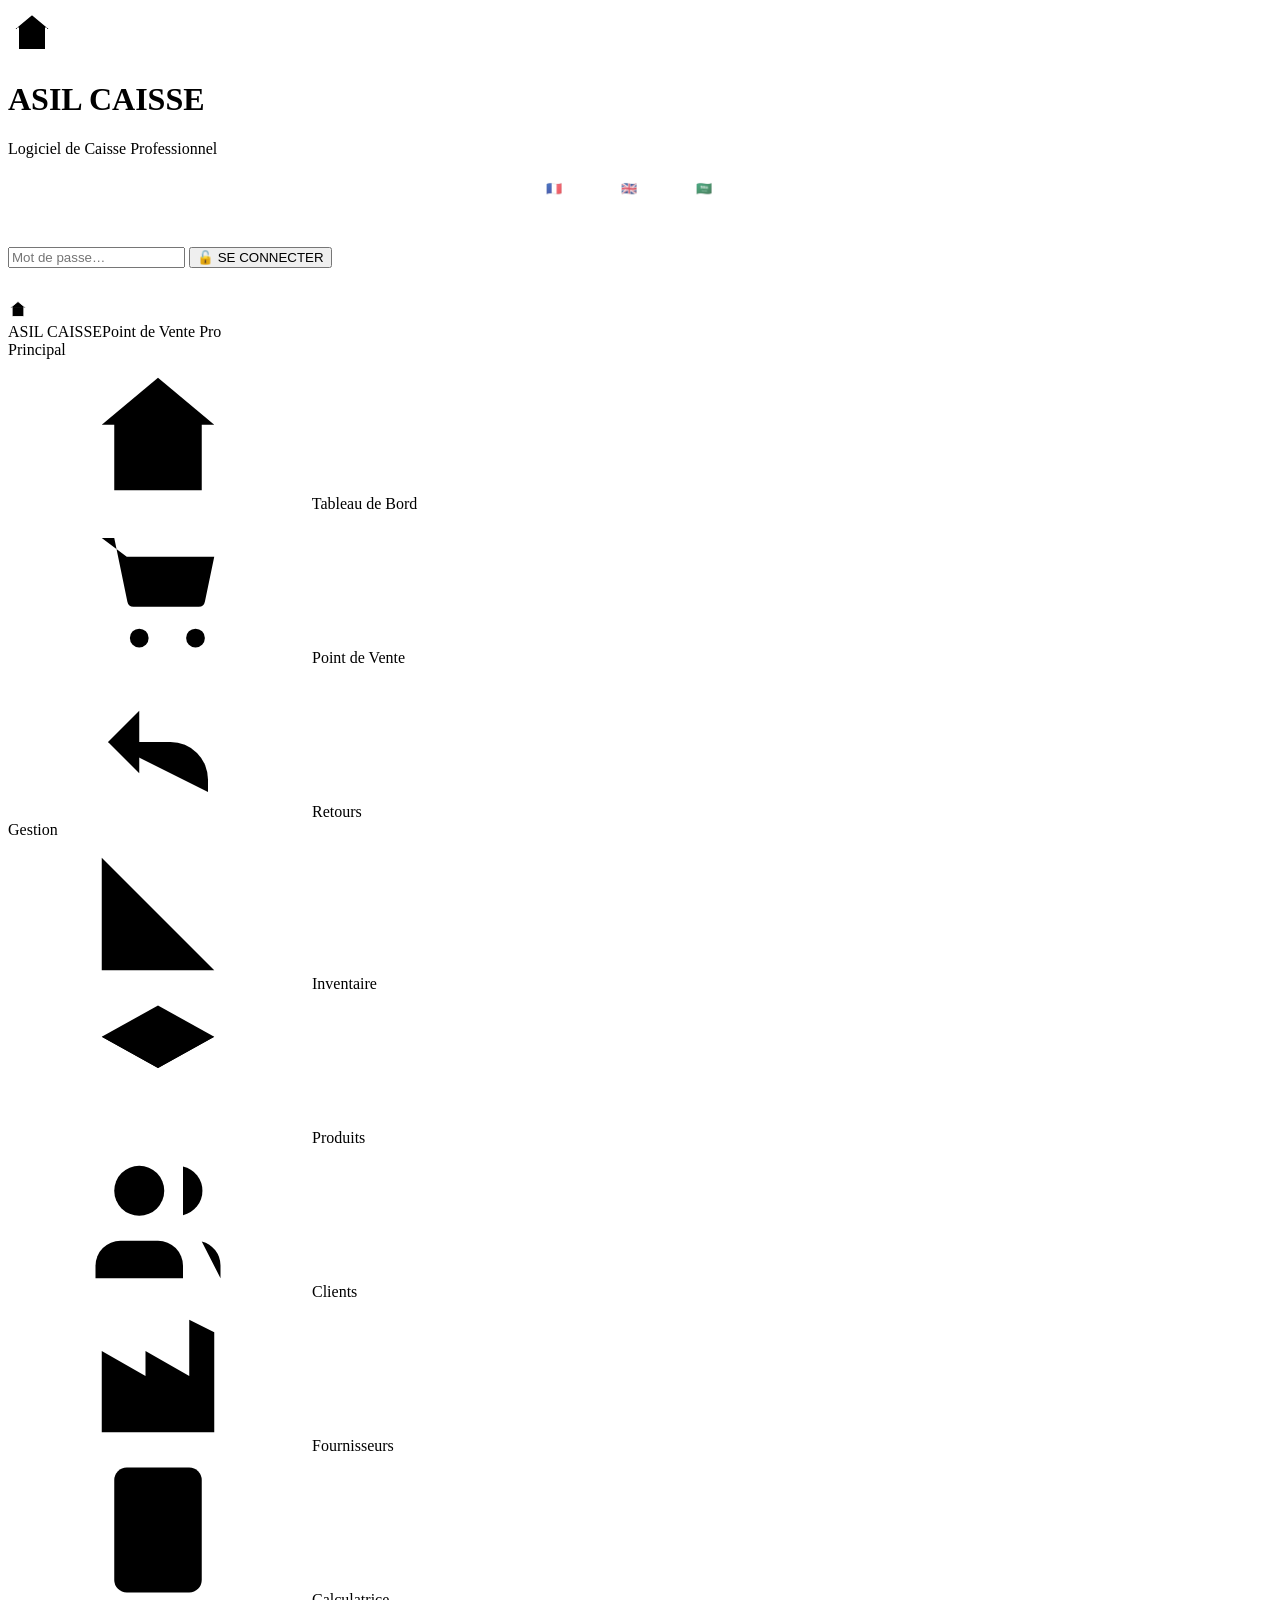
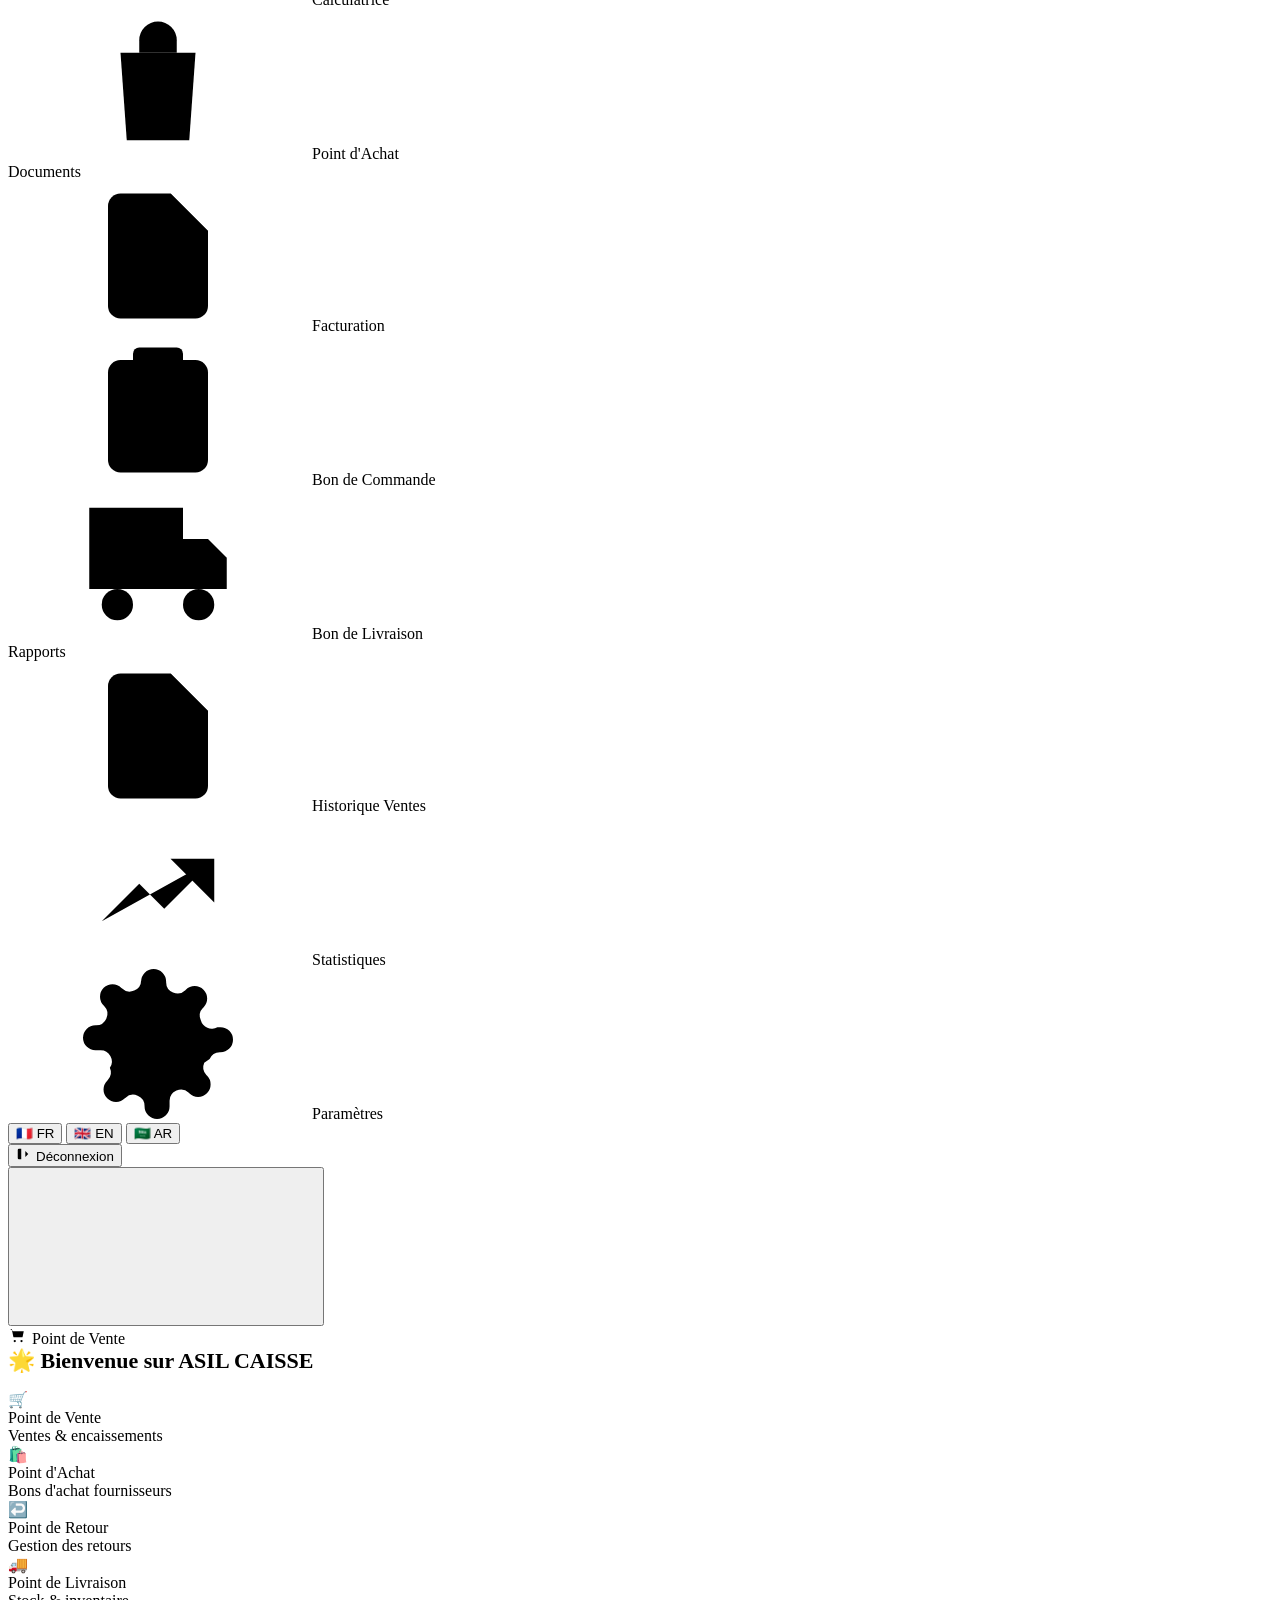
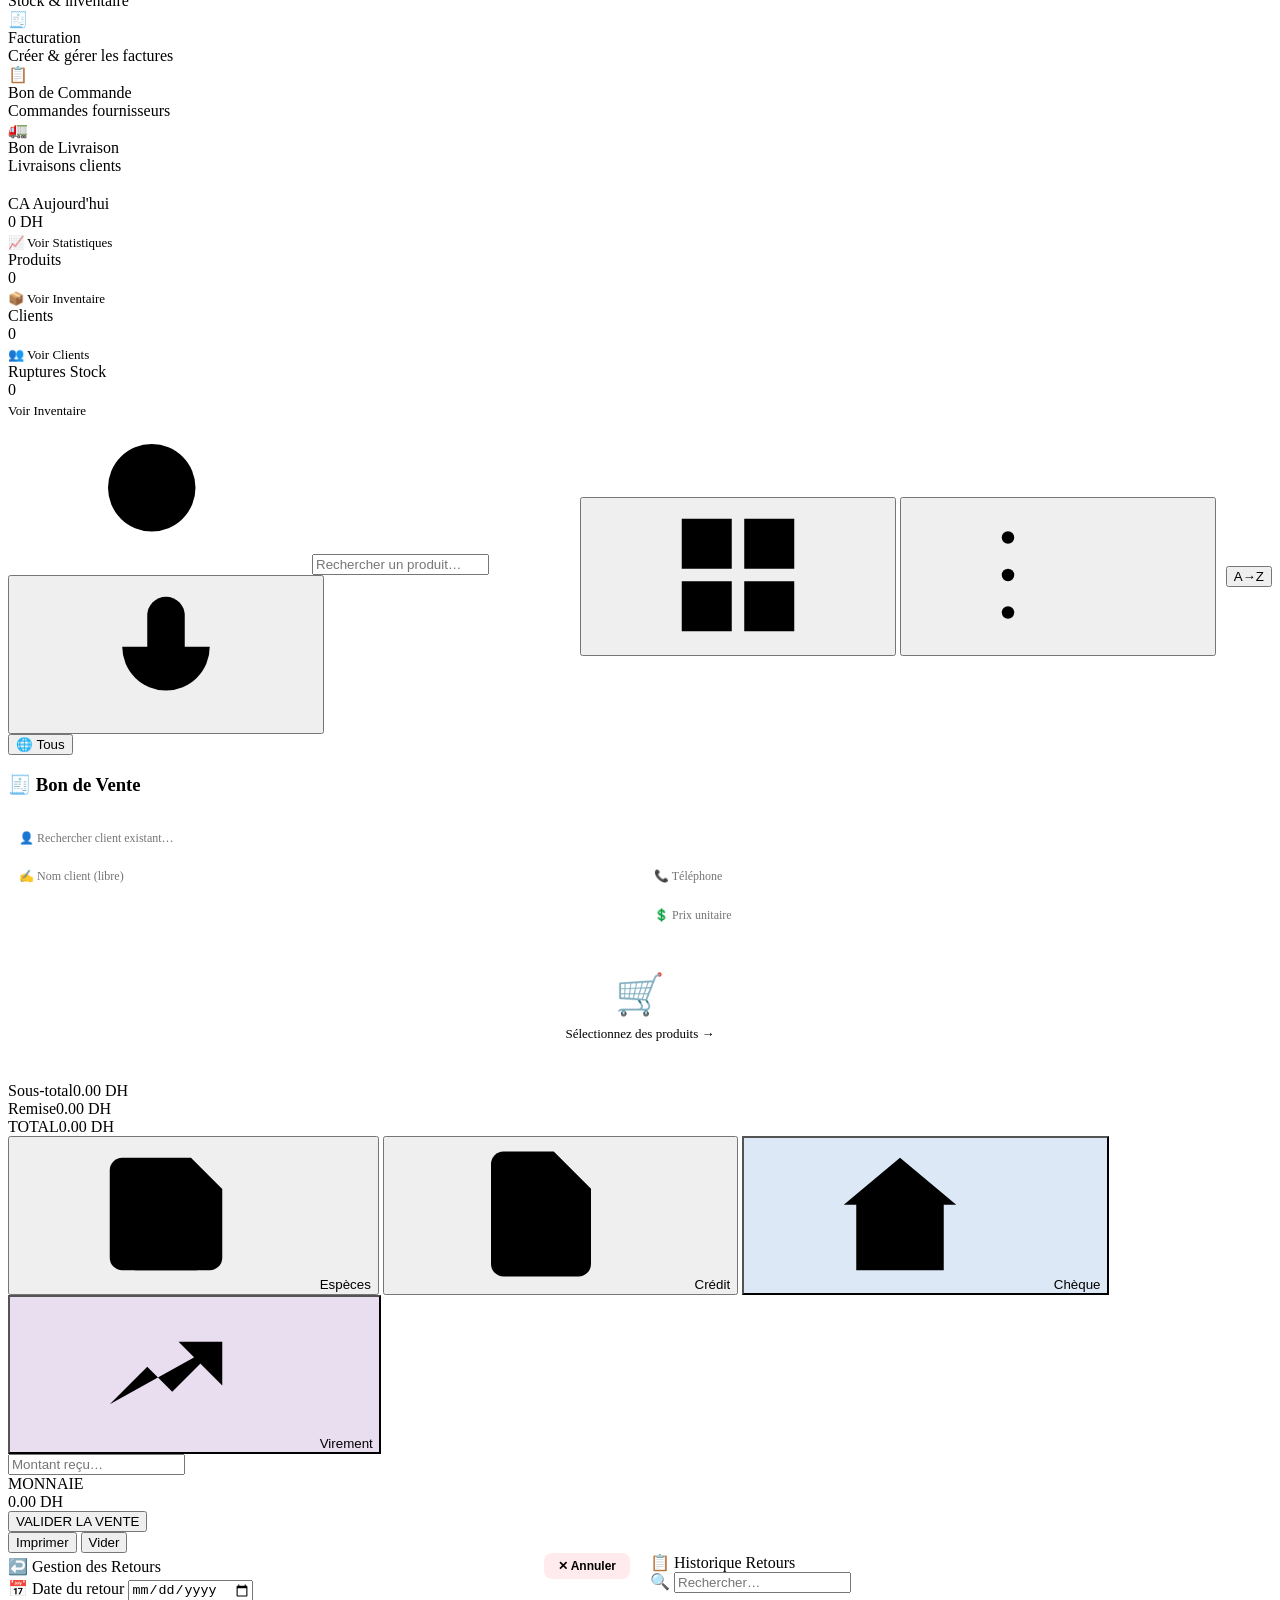
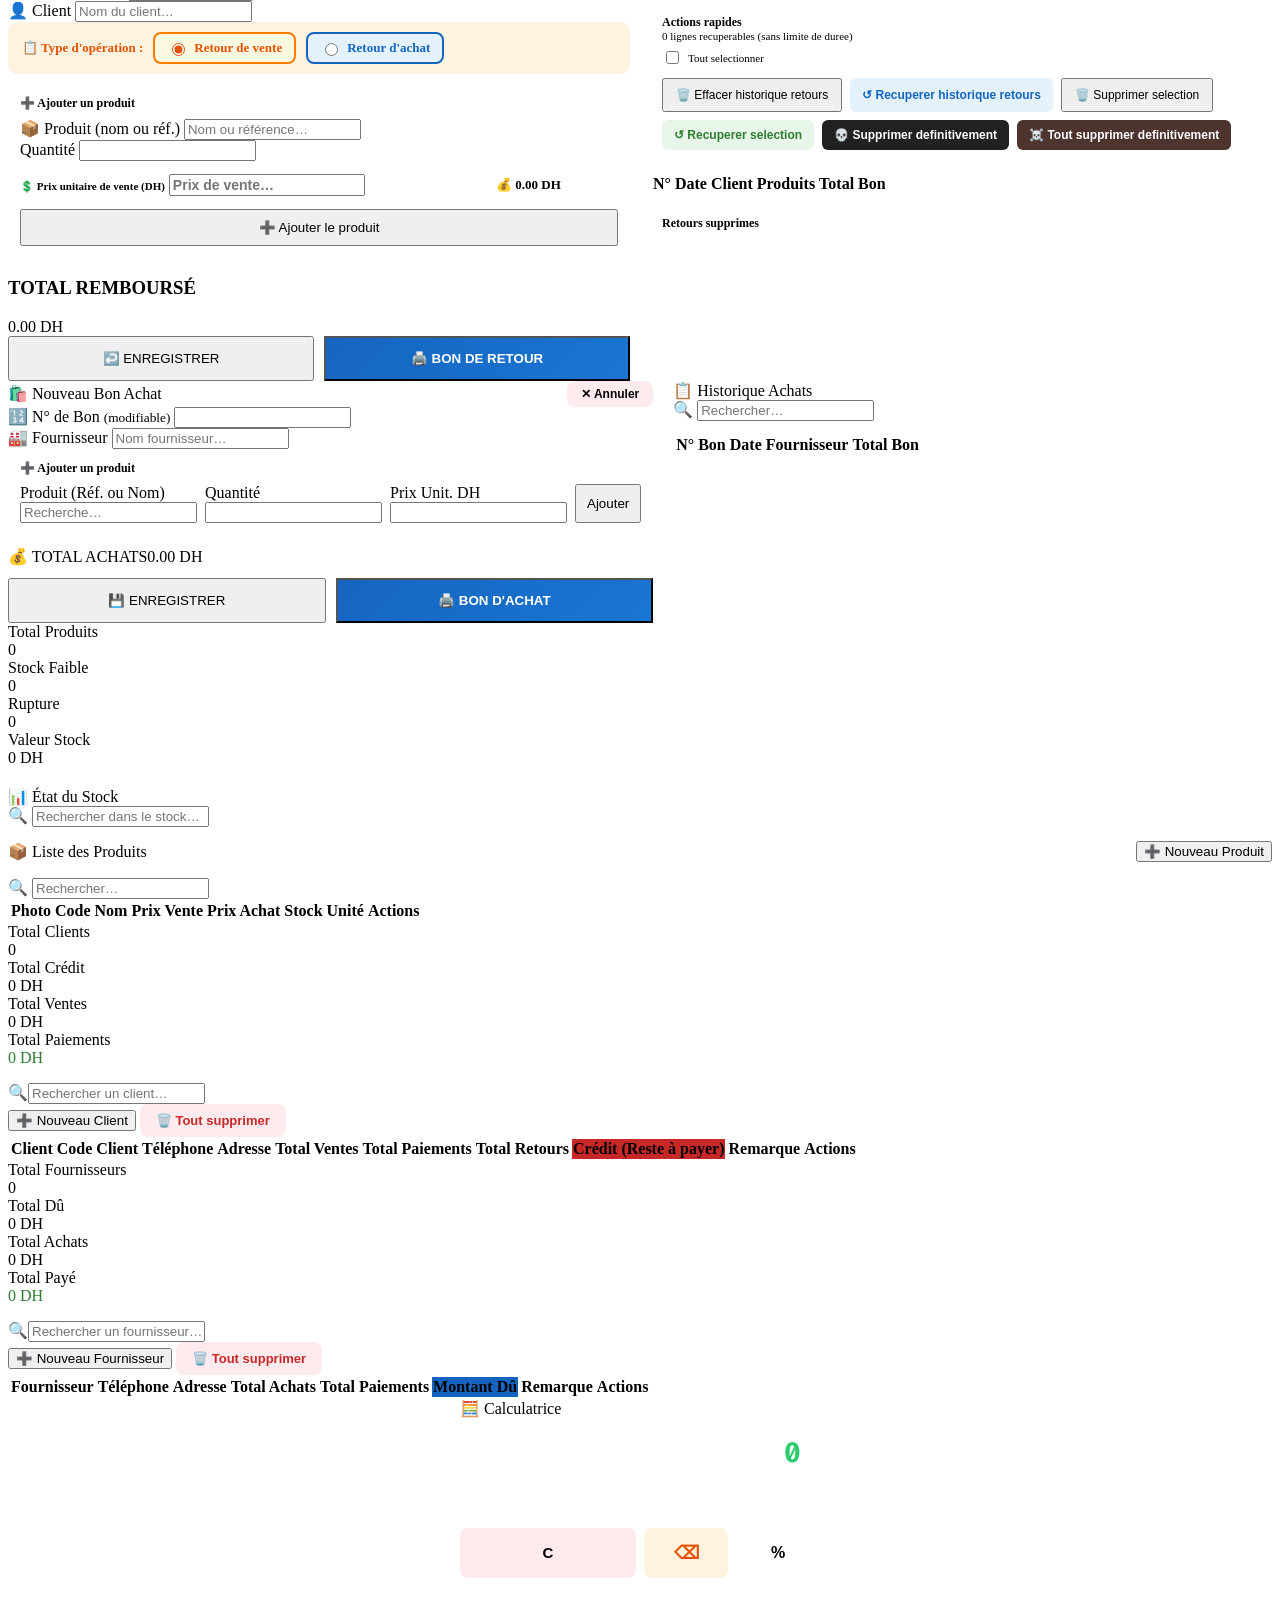
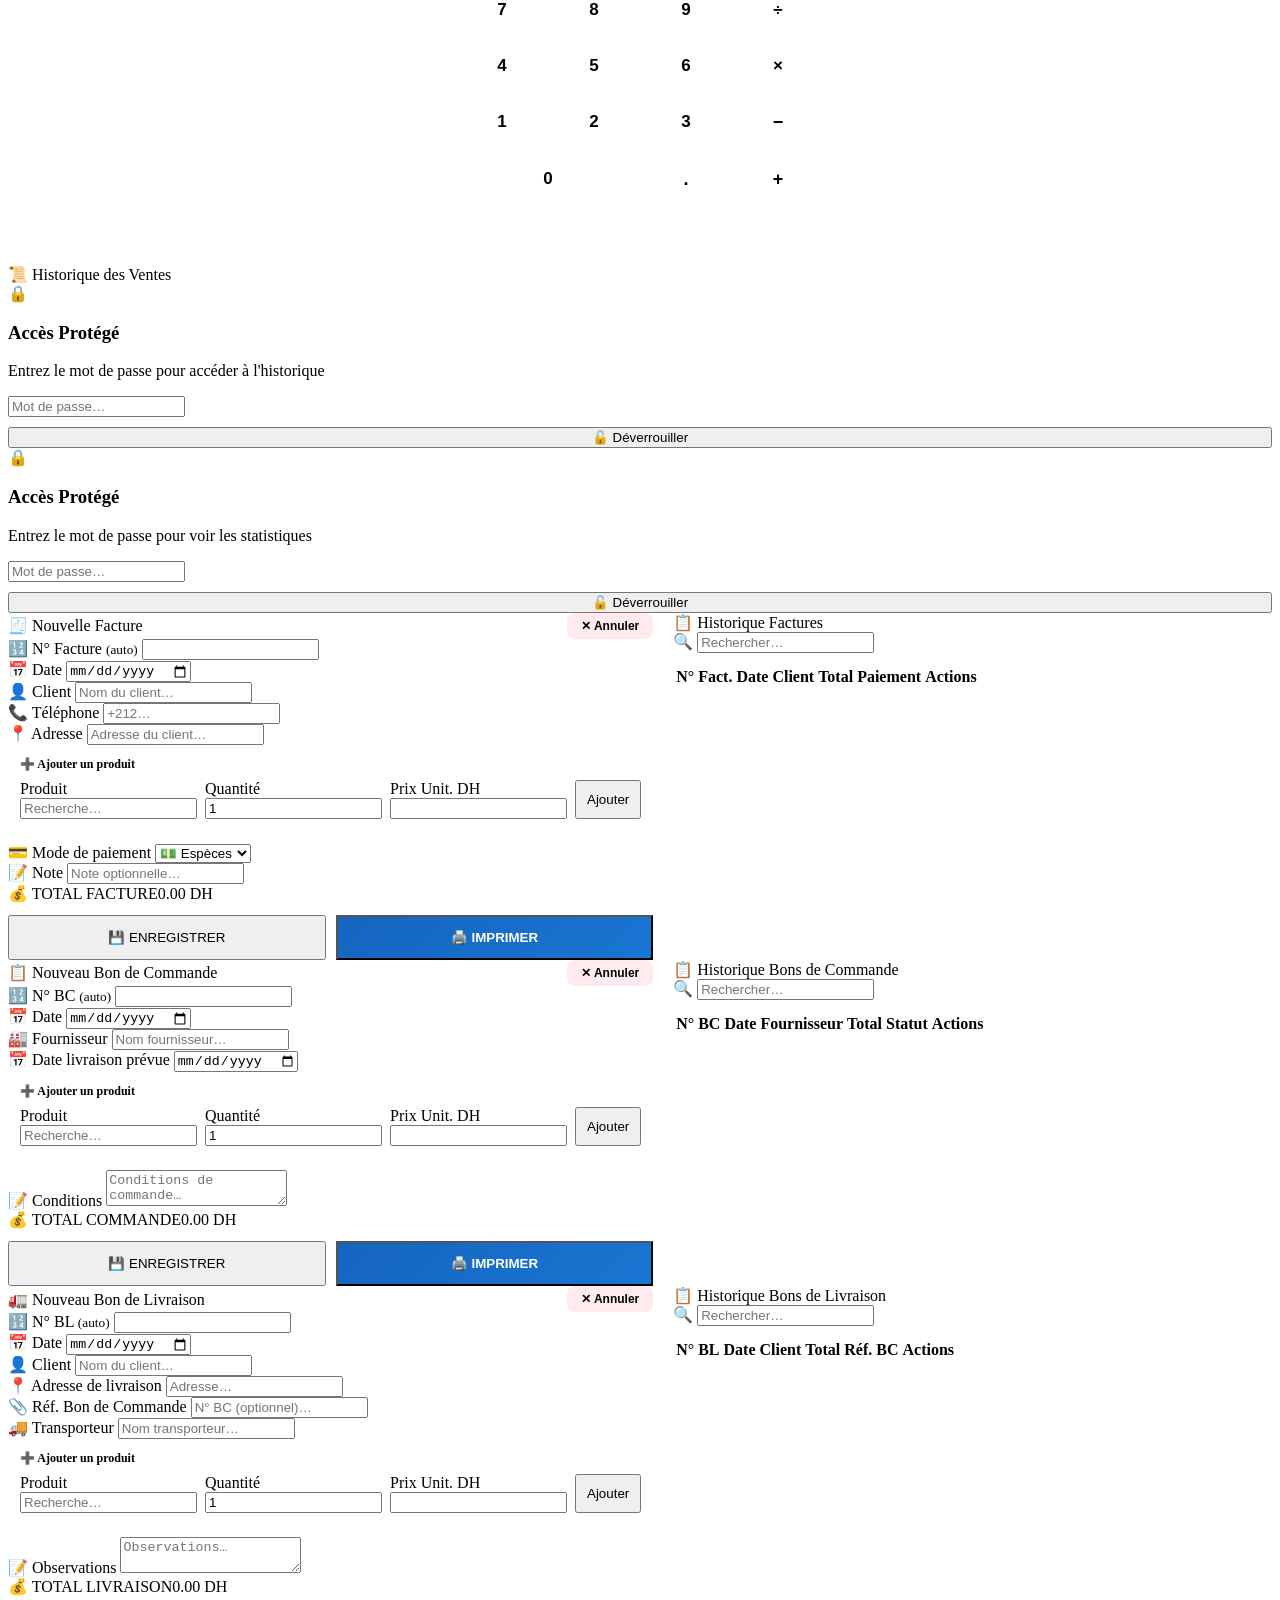
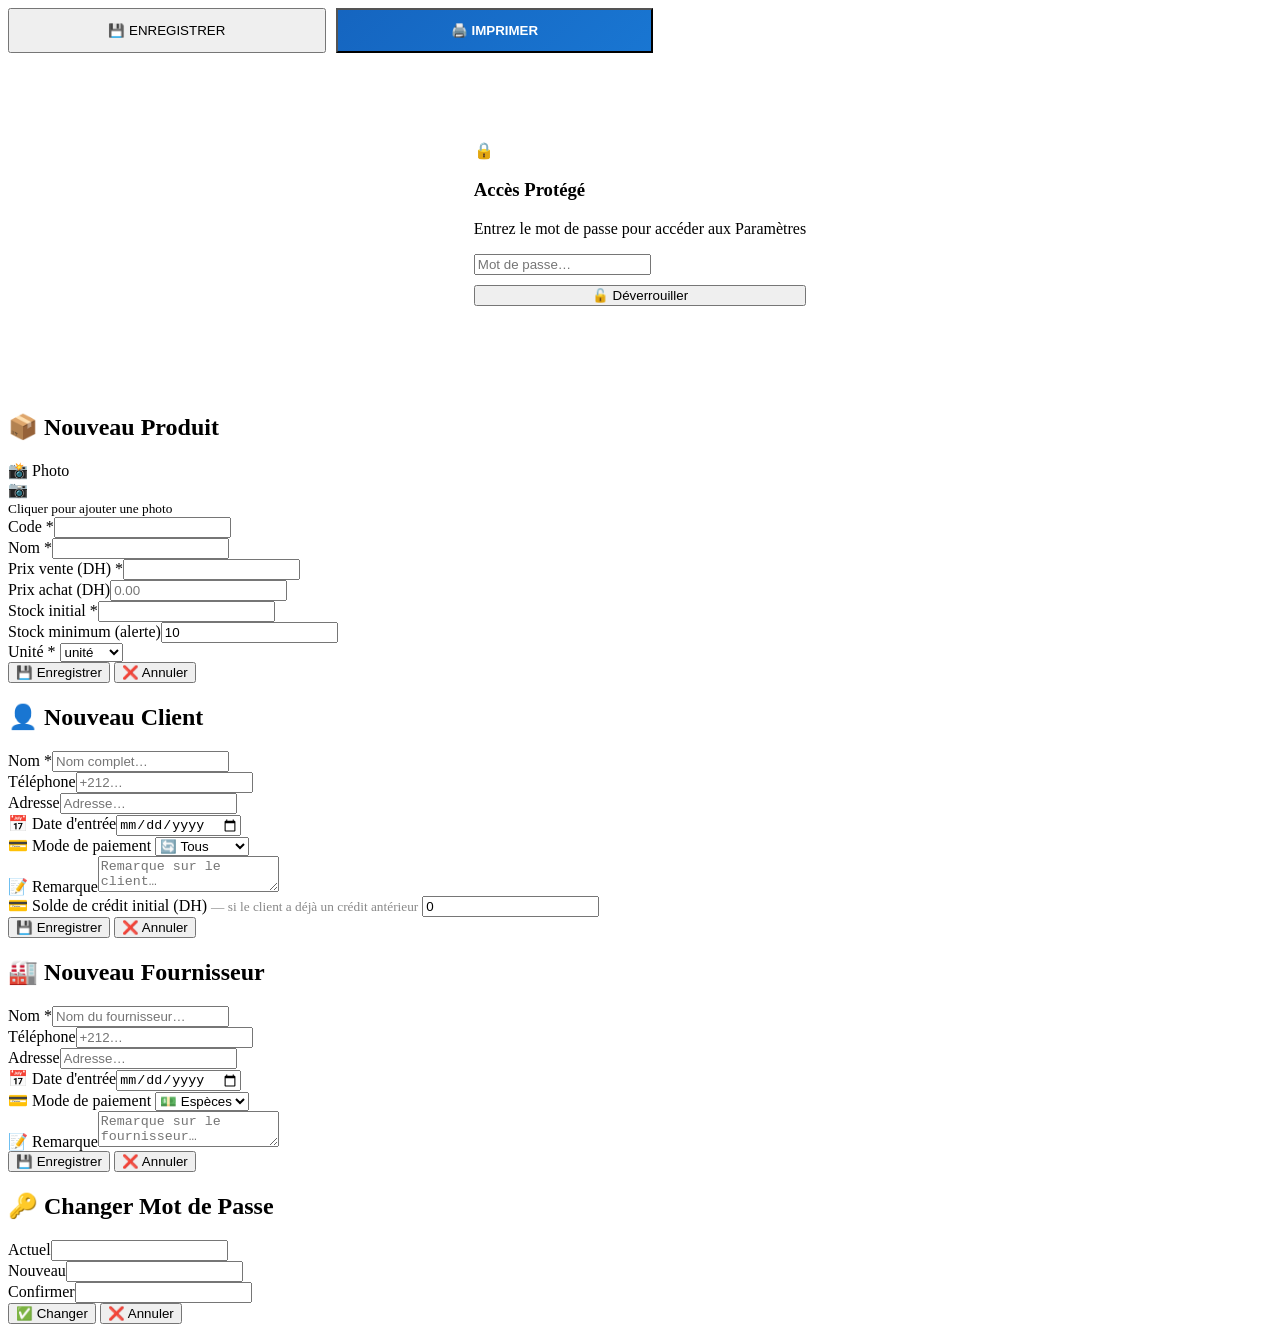
==== index.html @ 932843bb "Add files via upload" ====
﻿<!DOCTYPE html>
<html lang="fr">

<head>
    <meta charset="UTF-8">
    <meta name="viewport" content="width=device-width, initial-scale=1.0">
    <title>ASIL CAISSE — Logiciel de Caisse Professionnel</title>
    <link href="https://fonts.googleapis.com/css2?family=Nunito:wght@400;600;700;800;900&family=Fira+Code:wght@500&display=swap" rel="stylesheet">
    <link rel="stylesheet" href="assets/css/app.css?v=20260401e">
</head>

<body>

    <svg aria-hidden="true" style="position:absolute;width:0;height:0;overflow:hidden">
  <symbol id="i-home" viewBox="0 0 24 24"><path d="M3 10.5 12 3l9 7.5"></path><path d="M5 9.8V21h14V9.8"></path></symbol>
  <symbol id="i-cart" viewBox="0 0 24 24"><circle cx="9" cy="20" r="1.5"></circle><circle cx="18" cy="20" r="1.5"></circle><path d="M3 4h2l2.1 10.2a1 1 0 0 0 1 .8h10.4a1 1 0 0 0 1-.8L21 7H7"></path></symbol>
  <symbol id="i-return" viewBox="0 0 24 24"><path d="M9 17 4 12l5-5"></path><path d="M20 20v-2a6 6 0 0 0-6-6H4"></path></symbol>
  <symbol id="i-chart" viewBox="0 0 24 24"><path d="M3 3v18h18"></path><path d="M7 14v4"></path><path d="M12 10v8"></path><path d="M17 6v12"></path></symbol>
  <symbol id="i-box" viewBox="0 0 24 24"><path d="m12 2 9 5-9 5-9-5 9-5Z"></path><path d="m3 7 9 5 9-5"></path><path d="M12 12v10"></path></symbol>
  <symbol id="i-users" viewBox="0 0 24 24"><path d="M16 21v-2a4 4 0 0 0-4-4H6a4 4 0 0 0-4 4v2"></path><circle cx="9" cy="7" r="4"></circle><path d="M22 21v-2a4 4 0 0 0-3-3.9"></path><path d="M16 3.1a4 4 0 0 1 0 7.8"></path></symbol>
  <symbol id="i-factory" viewBox="0 0 24 24"><path d="M3 21V8l7 4V8l7 4V3l4 2v16H3z"></path></symbol>
  <symbol id="i-calc" viewBox="0 0 24 24"><rect x="5" y="2" width="14" height="20" rx="2"></rect><path d="M8 6h8"></path><path d="M8 11h3"></path><path d="M13 11h3"></path><path d="M8 15h3"></path><path d="M13 15h3"></path><path d="M8 19h8"></path></symbol>
  <symbol id="i-bag" viewBox="0 0 24 24"><path d="M6 7h12l-1 14H7L6 7z"></path><path d="M9 7V5a3 3 0 1 1 6 0v2"></path></symbol>
  <symbol id="i-file" viewBox="0 0 24 24"><path d="M14 2H6a2 2 0 0 0-2 2v16a2 2 0 0 0 2 2h12a2 2 0 0 0 2-2V8z"></path><path d="M14 2v6h6"></path></symbol>
  <symbol id="i-trend" viewBox="0 0 24 24"><path d="M3 17l6-6 4 4 8-8"></path><path d="M14 7h7v7"></path></symbol>
  <symbol id="i-settings" viewBox="0 0 24 24"><circle cx="12" cy="12" r="3"></circle><path d="M19.4 15a1.8 1.8 0 0 0 .36 1.98l.07.07a2 2 0 1 1-2.83 2.83l-.07-.07a1.8 1.8 0 0 0-1.98-.36 1.8 1.8 0 0 0-1.1 1.64V22a2 2 0 1 1-4 0v-.1a1.8 1.8 0 0 0-1.1-1.64 1.8 1.8 0 0 0-1.98.36l-.07.07a2 2 0 1 1-2.83-2.83l.07-.07a1.8 1.8 0 0 0 .36-1.98A1.8 1.8 0 0 0 2.7 13H2a2 2 0 1 1 0-4h.1a1.8 1.8 0 0 0 1.64-1.1 1.8 1.8 0 0 0-.36-1.98l-.07-.07a2 2 0 1 1 2.83-2.83l.07.07a1.8 1.8 0 0 0 1.98.36H8.2A1.8 1.8 0 0 0 9.3 1.8V2a2 2 0 1 1 4 0v.1a1.8 1.8 0 0 0 1.1 1.64 1.8 1.8 0 0 0 1.98-.36l.07-.07a2 2 0 1 1 2.83 2.83l-.07.07a1.8 1.8 0 0 0-.36 1.98V8.2A1.8 1.8 0 0 0 21.5 9.3H22a2 2 0 1 1 0 4h-.1a1.8 1.8 0 0 0-1.64 1.1z"></path></symbol>
  <symbol id="i-menu" viewBox="0 0 24 24"><path d="M3 6h18"></path><path d="M3 12h18"></path><path d="M3 18h18"></path></symbol>
  <symbol id="i-alert" viewBox="0 0 24 24"><path d="M10.3 3.9 1.8 18.2A2 2 0 0 0 3.5 21h17a2 2 0 0 0 1.7-2.8L13.7 3.9a2 2 0 0 0-3.4 0z"></path><path d="M12 9v5"></path><circle cx="12" cy="17" r="1"></circle></symbol>
  <symbol id="i-grid" viewBox="0 0 24 24"><rect x="3" y="3" width="8" height="8"></rect><rect x="13" y="3" width="8" height="8"></rect><rect x="3" y="13" width="8" height="8"></rect><rect x="13" y="13" width="8" height="8"></rect></symbol>
  <symbol id="i-list" viewBox="0 0 24 24"><path d="M8 6h13"></path><path d="M8 12h13"></path><path d="M8 18h13"></path><circle cx="4" cy="6" r="1"></circle><circle cx="4" cy="12" r="1"></circle><circle cx="4" cy="18" r="1"></circle></symbol>
  <symbol id="i-search" viewBox="0 0 24 24"><circle cx="11" cy="11" r="7"></circle><path d="m21 21-4.3-4.3"></path></symbol>
  <symbol id="i-mic" viewBox="0 0 24 24"><rect x="9" y="3" width="6" height="12" rx="3"></rect><path d="M5 11a7 7 0 0 0 14 0"></path><path d="M12 18v3"></path><path d="M8 21h8"></path></symbol>
  <symbol id="i-logout" viewBox="0 0 24 24"><path d="M9 21H5a2 2 0 0 1-2-2V5a2 2 0 0 1 2-2h4"></path><path d="M16 17l5-5-5-5"></path><path d="M21 12H9"></path></symbol>
  <symbol id="i-invoice" viewBox="0 0 24 24"><path d="M14 2H6a2 2 0 0 0-2 2v16a2 2 0 0 0 2 2h12a2 2 0 0 0 2-2V8z"></path><path d="M14 2v6h6"></path><path d="M8 13h8"></path><path d="M8 17h8"></path><path d="M8 9h2"></path></symbol>
  <symbol id="i-clipboard" viewBox="0 0 24 24"><path d="M16 4h2a2 2 0 0 1 2 2v14a2 2 0 0 1-2 2H6a2 2 0 0 1-2-2V6a2 2 0 0 1 2-2h2"></path><rect x="8" y="2" width="8" height="4" rx="1" ry="1"></rect><path d="M9 14l2 2 4-4"></path></symbol>
  <symbol id="i-truck" viewBox="0 0 24 24"><path d="M1 3h15v13H1z"></path><path d="M16 8h4l3 3v5h-7V8z"></path><circle cx="5.5" cy="18.5" r="2.5"></circle><circle cx="18.5" cy="18.5" r="2.5"></circle></symbol>
  <symbol id="i-backup" viewBox="0 0 24 24"><path d="M12 3v8"></path><path d="m8 7 4 4 4-4"></path><path d="M4 15v4a2 2 0 0 0 2 2h12a2 2 0 0 0 2-2v-4"></path></symbol>
  <symbol id="i-upload" viewBox="0 0 24 24"><path d="M12 21v-8"></path><path d="m8 17 4-4 4 4"></path><path d="M4 9V5a2 2 0 0 1 2-2h12a2 2 0 0 1 2 2v4"></path></symbol>
  <symbol id="i-save" viewBox="0 0 24 24"><path d="M19 21H5a2 2 0 0 1-2-2V5a2 2 0 0 1 2-2h11l5 5v11a2 2 0 0 1-2 2z"></path><path d="M17 21v-8H7v8"></path><path d="M7 3v5h8"></path></symbol>
</svg>

    <!-- ══════ LOGIN ══════════════════════════════════════════ -->
    <div id="login-screen">
        <div class="login-card">
            <div class="login-logo-placeholder"><svg class="icon-svg" style="width:48px;height:48px;stroke:#fff;"><use href="#i-home"></use></svg></div>
            <h1 data-i18n="appName">ASIL CAISSE</h1>
            <p data-i18n="appSub">Logiciel de Caisse Professionnel</p>
            <div style="display:flex;gap:8px;justify-content:center;margin-bottom:20px;">
                <button onclick="setLang('fr')" id="login-lang-fr" style="padding:6px 14px;border-radius:20px;border:1px solid rgba(255,255,255,0.2);background:rgba(255,255,255,0.08);color:rgba(255,255,255,0.7);cursor:pointer;font-size:13px;font-weight:700;font-family:inherit;transition:all .2s;">🇫🇷 FR</button>
                <button onclick="setLang('en')" id="login-lang-en" style="padding:6px 14px;border-radius:20px;border:1px solid rgba(255,255,255,0.2);background:rgba(255,255,255,0.08);color:rgba(255,255,255,0.7);cursor:pointer;font-size:13px;font-weight:700;font-family:inherit;transition:all .2s;">🇬🇧 EN</button>
                <button onclick="setLang('ar')" id="login-lang-ar" style="padding:6px 14px;border-radius:20px;border:1px solid rgba(255,255,255,0.2);background:rgba(255,255,255,0.08);color:rgba(255,255,255,0.7);cursor:pointer;font-size:13px;font-weight:700;font-family:inherit;transition:all .2s;">🇸🇦 AR</button>
            </div>
            <div id="login-error" class="login-error"></div>
            <div id="login-default-pw-line" style="color:rgba(255,255,255,0.35);font-size:12px;margin-bottom:8px;">Mot de passe par défaut : <strong style="color:rgba(255,255,255,0.6);">1234</strong></div>
            <input type="password" class="login-input" id="pw-input" data-i18n-ph="pwPlaceholder" placeholder="Mot de passe…" onkeypress="if(event.key==='Enter')doLogin()">
            <button class="login-btn" onclick="doLogin()" data-i18n="loginBtn">🔓 SE CONNECTER</button>
            <div style="margin-top:16px;color:rgba(255,255,255,0.25);font-size:12px;">v3.0 Pro • ASIL CAISSE</div>
        </div>
    </div>

    <!-- ══════ APP ════════════════════════════════════════════ -->
    <div id="app">

        <!-- SIDEBAR -->
        <aside class="sidebar">
            <div class="sidebar-logo">
                <div class="sidebar-logo-placeholder"><svg class="icon-svg" style="width:20px;height:20px;stroke:#fff;"><use href="#i-home"></use></svg></div>
                <div class="sidebar-brand">ASIL CAISSE<span>Point de Vente Pro</span></div>
            </div>
            <nav class="sidebar-nav">
                <div class="nav-section-title" data-i18n="navMain">Principal</div>
                <div class="nav-item" onclick="showTab('dashboard',this)" data-tab="dashboard"><span class="nav-icon"><svg class="icon-svg"><use href="#i-home"></use></svg></span> <span>Tableau de Bord</span></div>
                <div class="nav-item active" onclick="showTab('pos',this)" data-tab="pos">
                    <span class="nav-icon"><svg class="icon-svg"><use href="#i-cart"></use></svg></span> <span data-i18n="navPos">Point de Vente</span>
                </div>
                <div class="nav-item" onclick="showTab('retours',this)" data-tab="retours">
                    <span class="nav-icon"><svg class="icon-svg"><use href="#i-return"></use></svg></span> <span data-i18n="navReturns">Retours</span>
                </div>
                <div class="nav-section-title" data-i18n="navManage">Gestion</div>
                <div class="nav-item" onclick="showTab('inventaire',this)" data-tab="inventaire">
                    <span class="nav-icon"><svg class="icon-svg"><use href="#i-chart"></use></svg></span> <span data-i18n="navInventory">Inventaire</span>
                </div>
                <div class="nav-item" onclick="showTab('produits',this)" data-tab="produits">
                    <span class="nav-icon"><svg class="icon-svg"><use href="#i-box"></use></svg></span> <span data-i18n="navProducts">Produits</span>
                </div>
                <div class="nav-item" onclick="showTab('clients',this)" data-tab="clients">
                    <span class="nav-icon"><svg class="icon-svg"><use href="#i-users"></use></svg></span> <span data-i18n="navClients">Clients</span>
                </div>
                <div class="nav-item" onclick="showTab('fournisseurs',this)" data-tab="fournisseurs"><span class="nav-icon"><svg class="icon-svg"><use href="#i-factory"></use></svg></span> <span data-i18n="navSuppliers">Fournisseurs</span></div>
                <div class="nav-item" onclick="showTab('calculatrice',this)" data-tab="calculatrice"><span class="nav-icon"><svg class="icon-svg"><use href="#i-calc"></use></svg></span> <span>Calculatrice</span></div>
                <div class="nav-item" onclick="showTab('achat',this)" data-tab="achat"><span class="nav-icon"><svg class="icon-svg"><use href="#i-bag"></use></svg></span> <span>Point d'Achat</span></div>
                <div class="nav-section-title">Documents</div>
                <div class="nav-item" onclick="showTab('factures',this)" data-tab="factures"><span class="nav-icon"><svg class="icon-svg"><use href="#i-invoice"></use></svg></span> <span>Facturation</span></div>
                <div class="nav-item" onclick="showTab('boncommande',this)" data-tab="boncommande"><span class="nav-icon"><svg class="icon-svg"><use href="#i-clipboard"></use></svg></span> <span>Bon de Commande</span></div>
                <div class="nav-item" onclick="showTab('bonlivraison',this)" data-tab="bonlivraison"><span class="nav-icon"><svg class="icon-svg"><use href="#i-truck"></use></svg></span> <span>Bon de Livraison</span></div>
                <div class="nav-section-title" data-i18n="navReports">Rapports</div>
                <div class="nav-item" onclick="showTab('ventes',this)" data-tab="ventes">
                    <span class="nav-icon"><svg class="icon-svg"><use href="#i-file"></use></svg></span> <span data-i18n="navSalesHistory">Historique Ventes</span>
                </div>
                <div class="nav-item" onclick="showTab('stats',this)" data-tab="stats"><span class="nav-icon"><svg class="icon-svg"><use href="#i-trend"></use></svg></span> <span data-i18n="navStats">Statistiques</span></div>
                <div class="nav-item" onclick="showTab('parametres',this)" data-tab="parametres"><span class="nav-icon"><svg class="icon-svg"><use href="#i-settings"></use></svg></span> <span>Paramètres</span></div>
            </nav>
            <div class="sidebar-footer">
                <div class="lang-switcher">
                    <button class="lang-btn active" onclick="setLang('fr')" id="lang-fr">🇫🇷 FR</button>
                    <button class="lang-btn" onclick="setLang('en')" id="lang-en">🇬🇧 EN</button>
                    <button class="lang-btn" onclick="setLang('ar')" id="lang-ar">🇸🇦 AR</button>
                </div>
                <button class="sidebar-footer-btn" onclick="doLogout()"><svg class="icon-svg" style="width:14px;height:14px;margin-right:6px;"><use href="#i-logout"></use></svg><span data-i18n="logout">Déconnexion</span></button>
                <div class="sidebar-datetime" id="sidebar-clock"></div>
            </div>
        </aside>
        <div id="sidebar-backdrop" class="sidebar-backdrop" onclick="closeSidebar()"></div>

        <!-- MAIN -->
        <div class="main-area">
            <div class="topbar">
                <button class="topbar-menu-btn" type="button" onclick="toggleSidebar()" aria-label="Menu"><svg class="icon-svg"><use href="#i-menu"></use></svg></button>
                <div class="topbar-title" id="topbar-title"><svg class="icon-svg" style="width:18px;height:18px;margin-right:6px;"><use href="#i-cart"></use></svg><span>Point de Vente</span></div>
                <div id="stock-alert-badge" class="topbar-badge" style="display:none;"><svg class="icon-svg" style="width:12px;height:12px;margin-right:4px;"><use href="#i-alert"></use></svg>Rupture de stock</div>
            </div>

            <div class="main-content">
                <div id="global-alert" class="alert-banner"></div>

                <!-- DASHBOARD -->
                <div id="tab-dashboard" class="tab-pane active">
                    <div class="card" style="margin-bottom:16px;">
                        <div style="font-size:22px;font-weight:900;color:var(--green-dark);" id="dash-welcome">🌟 Bienvenue sur ASIL CAISSE</div>
                        <div style="font-size:13px;color:var(--gray-600);margin-top:4px;" id="dash-date"></div>
                    </div>
                    <div class="dashboard-grid">
                        <div class="dash-card green" onclick="showTab('pos',document.querySelector('[data-tab=pos]'))">
                            <div class="dash-card-icon">🛒</div>
                            <div class="dash-card-title">Point de Vente</div>
                            <div class="dash-card-sub">Ventes & encaissements</div>
                        </div>
                        <div class="dash-card blue" onclick="showTab('achat',document.querySelector('[data-tab=achat]'))">
                            <div class="dash-card-icon">🛍️</div>
                            <div class="dash-card-title">Point d'Achat</div>
                            <div class="dash-card-sub">Bons d'achat fournisseurs</div>
                        </div>
                        <div class="dash-card orange" onclick="showTab('retours',document.querySelector('[data-tab=retours]'))">
                            <div class="dash-card-icon">↩️</div>
                            <div class="dash-card-title">Point de Retour</div>
                            <div class="dash-card-sub">Gestion des retours</div>
                        </div>
                        <div class="dash-card purple" onclick="showTab('inventaire',document.querySelector('[data-tab=inventaire]'))">
                            <div class="dash-card-icon">🚚</div>
                            <div class="dash-card-title">Point de Livraison</div>
                            <div class="dash-card-sub">Stock & inventaire</div>
                        </div>
                        <div class="dash-card teal" onclick="showTab('factures',document.querySelector('[data-tab=factures]'))">
                            <div class="dash-card-icon">🧾</div>
                            <div class="dash-card-title">Facturation</div>
                            <div class="dash-card-sub">Créer & gérer les factures</div>
                        </div>
                        <div class="dash-card indigo" onclick="showTab('boncommande',document.querySelector('[data-tab=boncommande]'))">
                            <div class="dash-card-icon">📋</div>
                            <div class="dash-card-title">Bon de Commande</div>
                            <div class="dash-card-sub">Commandes fournisseurs</div>
                        </div>
                        <div class="dash-card amber" onclick="showTab('bonlivraison',document.querySelector('[data-tab=bonlivraison]'))">
                            <div class="dash-card-icon">🚛</div>
                            <div class="dash-card-title">Bon de Livraison</div>
                            <div class="dash-card-sub">Livraisons clients</div>
                        </div>
                    </div>
                    <div class="stats-grid" style="margin-top:20px;">
                        <div class="dash-card green" style="cursor:default;">
                            <div class="stat-label">CA Aujourd'hui</div>
                            <div class="stat-value" id="dash-ca">0 DH</div>
                            <div style="font-size:13px;color:var(--gray-600);margin-top:4px;">📈 Voir Statistiques</div>
                        </div>
                        <div class="dash-card orange" style="cursor:default;">
                            <div class="stat-label">Produits</div>
                            <div class="stat-value" id="dash-prods">0</div>
                            <div style="font-size:13px;color:var(--gray-600);margin-top:4px;">📦 Voir Inventaire</div>
                        </div>
                        <div class="dash-card blue" style="cursor:default;">
                            <div class="stat-label">Clients</div>
                            <div class="stat-value" id="dash-clients">0</div>
                            <div style="font-size:13px;color:var(--gray-600);margin-top:4px;">👥 Voir Clients</div>
                        </div>
                        <div class="dash-card red" style="cursor:default;">
                            <div class="stat-label">Ruptures Stock</div>
                            <div class="stat-value" id="dash-ruptures">0</div>
                            <div style="font-size:13px;color:var(--gray-600);margin-top:4px;">Voir Inventaire</div>
                        </div>
                    </div>
                </div>
                <!-- ══ POS TAB ══════════════════════════════════════ -->
                <div id="tab-pos" class="tab-pane">
                    <div class="pos-layout">
                        <!-- LEFT: Product search + grid -->
                        <div class="pos-left">
                            <div class="pos-search-card">
                                <div style="display:flex;gap:10px;align-items:center;">
                                    <div class="search-box" style="flex:1;">
                                        <span class="search-icon-left"><svg class="icon-svg"><use href="#i-search"></use></svg></span>
                                        <input type="text" id="pos-search" data-i18n-ph="searchProduct" placeholder="Rechercher un produit…" oninput="posSearch()" autocomplete="off">
                                        <button class="voice-search-btn" id="voice-btn-pos" onclick="startVoice('pos-search', posSearch)" title="Recherche vocale"><svg class="icon-svg"><use href="#i-mic"></use></svg></button>
                                    </div>
                                    <div class="pos-view-toggle">
                                        <button class="view-btn active" id="view-grid-btn" onclick="setView('grid')" title="Grille"><svg class="icon-svg"><use href="#i-grid"></use></svg></button>
                                        <button class="view-btn" id="view-list-btn" onclick="setView('list')" title="Liste"><svg class="icon-svg"><use href="#i-list"></use></svg></button>
                                    </div>
                                    <button class="sort-btn" id="sort-alpha-btn" onclick="toggleAlphaSort()">A→Z</button>
                                </div>
                                <div class="category-bar" id="pos-categories">
                                    <button class="cat-btn active" data-cat="" onclick="setPosCategory(this,'')">🌐 Tous</button>
                                </div>
                            </div>
                            <div class="pos-grid-wrap">
                                <div id="pos-product-grid" class="product-grid"></div>
                            </div>
                        </div>

                        <!-- RIGHT: Cart panel -->
                        <div class="cart-panel">
                            <div class="cart-header">
                                <div style="display:flex;align-items:center;justify-content:space-between;">
                                    <h3 data-i18n="cart">🧾 Bon de Vente</h3>
                                    <span id="cart-count" style="font-size:11px;color:rgba(255,255,255,0.7);font-weight:700;background:rgba(255,255,255,0.15);padding:3px 10px;border-radius:20px;">0 <span data-i18n="articles">article(s)</span></span>
                                </div>
                                <!-- Client combobox (existant) -->
                                <div style="position:relative;margin-top:8px;">
                                    <input type="text" id="pos-client-search" placeholder="👤 Rechercher client existant…" autocomplete="off" style="width:100%;padding:8px 10px;border:1px solid rgba(255,255,255,0.2);border-radius:var(--radius-sm);background:rgba(255,255,255,0.1);color:#fff;font-family:inherit;font-size:12px;"
                                        oninput="filterClientDropdown()" onfocus="showClientDropdown()" onblur="setTimeout(hideClientDropdown,200)">
                                    <div id="client-dropdown" style="display:none;position:absolute;top:100%;left:0;right:0;background:#fff;border-radius:0 0 8px 8px;box-shadow:0 8px 24px rgba(0,0,0,0.2);z-index:999;max-height:180px;overflow-y:auto;"></div>
                                    <input type="hidden" id="pos-client">
                                </div>
                                <!-- Nouveau client libre : nom + téléphone -->
                                <div style="display:grid;grid-template-columns:1fr 1fr;gap:6px;margin-top:6px;">
                                    <input type="text" id="pos-free-name" placeholder="✍️ Nom client (libre)" autocomplete="off" style="padding:7px 10px;border:1px solid rgba(255,255,255,0.2);border-radius:var(--radius-sm);background:rgba(255,255,255,0.08);color:#fff;font-family:inherit;font-size:12px;"
                                        oninput="onFreeClientInput()">
                                    <input type="tel" id="pos-free-phone" placeholder="📞 Téléphone" style="padding:7px 10px;border:1px solid rgba(255,255,255,0.2);border-radius:var(--radius-sm);background:rgba(255,255,255,0.08);color:#fff;font-family:inherit;font-size:12px;">
                                </div>
                                <!-- Client info card -->
                                <div id="pos-client-info" style="display:none;background:rgba(255,255,255,0.08);border-radius:6px;padding:6px 10px;margin-top:6px;font-size:11px;color:rgba(255,255,255,0.85);line-height:1.6;"></div>
                                <!-- Quick qty + custom price row -->
                                <div style="display:grid;grid-template-columns:1fr 1fr;gap:6px;margin-top:8px;">
                                    <input type="number" id="pos-custom-qty" min="0.01" step="0.01" placeholder="🔢 Quantité" value="1" style="padding:7px 10px;border:1px solid rgba(255,255,255,0.2);border-radius:var(--radius-sm);background:rgba(255,255,255,0.1);color:#fff;font-family:inherit;font-size:12px;">
                                    <input type="number" id="pos-custom-price" min="0" step="0.01" placeholder="💲 Prix unitaire" style="padding:7px 10px;border:1px solid rgba(255,255,255,0.2);border-radius:var(--radius-sm);background:rgba(255,255,255,0.1);color:#fff;font-family:inherit;font-size:12px;">
                                </div>
                            </div>
                            <!-- CART TABLE -->
                            <div class="cart-items" id="cart-items-list" style="padding:0;overflow-x:auto;">
                                <div style="text-align:center;padding:40px 20px;color:var(--gray-600);">
                                    <div style="font-size:40px;margin-bottom:8px;">🛒</div>
                                    <div style="font-size:13px;" data-i18n="selectProducts">Sélectionnez des produits →</div>
                                </div>
                            </div>
                            <div class="cart-footer">
                                <div class="cart-totals">
                                    <div class="cart-total-row"><span data-i18n="subtotal">Sous-total</span><span id="ct-sub">0.00 DH</span></div>
                                    <div class="cart-total-row" style="color:var(--red);"><span data-i18n="discount">Remise</span><span id="ct-disc">0.00 DH</span></div>
                                    <div class="cart-total-row big"><span data-i18n="total">TOTAL</span><span id="ct-total">0.00 DH</span></div>
                                </div>
                                <div class="payment-tabs">
                                    <button class="pay-tab active" id="pay-cash" onclick="setPayMode('especes')">
                  <span class="pay-icon"><svg class="icon-svg"><use href="#i-save"></use></svg></span>
                  <span class="pay-label" data-i18n="cash">Espèces</span>
                </button>
                                    <button class="pay-tab credit-tab" id="pay-credit" onclick="setPayMode('credit')">
                  <span class="pay-icon"><svg class="icon-svg"><use href="#i-file"></use></svg></span>
                  <span class="pay-label" data-i18n="credit">Crédit</span>
                </button>
                                    <button class="pay-tab" id="pay-cheque" onclick="setPayMode('cheque')" style="background:rgba(21,101,192,0.15);">
                  <span class="pay-icon"><svg class="icon-svg"><use href="#i-home"></use></svg></span>
                  <span class="pay-label">Chèque</span>
                </button>
                                    <button class="pay-tab" id="pay-virement" onclick="setPayMode('virement')" style="background:rgba(106,27,154,0.15);">
                  <span class="pay-icon"><svg class="icon-svg"><use href="#i-trend"></use></svg></span>
                  <span class="pay-label">Virement</span>
                </button>
                                </div>
                                <div id="cash-block">
                                    <input type="number" class="received-input" id="pos-received" data-i18n-ph="amountReceived" placeholder="Montant reçu…" oninput="calcChange()" step="0.01">
                                    <div class="change-display">
                                        <label data-i18n="change">MONNAIE</label>
                                        <div class="change-val" id="pos-change">0.00 DH</div>
                                    </div>
                                </div>
                                <div id="credit-block" style="display:none;background:#fff8e1;border-radius:var(--radius-sm);padding:10px;margin-bottom:8px;font-size:12px;font-weight:700;color:#f57f17;text-align:center;">
                                    ⚠️ Crédit — entrez le nom du client (existant ou libre)
                                </div>
                                <button class="btn-checkout" onclick="checkout()" data-i18n="validateSale">VALIDER LA VENTE</button>
                                <div class="btn-row">
                                    <button class="btn-sm btn-print" onclick="printReceipt()"><span data-i18n="print">Imprimer</span></button>
                                    <button class="btn-sm btn-clear" onclick="clearCart()"><span data-i18n="clearCart">Vider</span></button>
                                </div>
                            </div>
                        </div>
                    </div>
                </div>

                <!-- ══ RETOURS TAB ══════════════════════════════════ -->
                <div id="tab-retours" class="tab-pane">
                    <div style="display:grid;grid-template-columns:1fr 1fr;gap:20px;">
                        <div class="card" style="max-width:none;">
                            <div class="card-title" style="display:flex;align-items:center;justify-content:space-between;">
                                <span>↩️ Gestion des Retours</span>
                                <button onclick="cancelReturn()" style="border:none;background:#ffebee;color:var(--red);border-radius:8px;padding:6px 14px;font-weight:700;cursor:pointer;font-size:12px;">✕ Annuler</button>
                            </div>
                            <div class="form-row">
                                <div class="form-group">
                                    <label>📅 Date du retour</label>
                                    <input class="form-control" type="date" id="ret-date">
                                </div>
                                <div class="form-group">
                                    <label>👤 Client</label>
                                    <input class="form-control" type="text" id="ret-client-name" placeholder="Nom du client…" list="ret-client-datalist" autocomplete="off">
                                    <datalist id="ret-client-datalist"></datalist>
                                </div>
                            </div>
                            <!-- Type opération retour -->
                            <div style="background:#fff3e0;border-radius:10px;padding:10px 14px;margin-bottom:10px;display:flex;align-items:center;gap:10px;flex-wrap:wrap;">
                                <span style="font-weight:800;font-size:13px;color:#e65100;">📋 Type d'opération :</span>
                                <label style="display:flex;align-items:center;gap:6px;cursor:pointer;font-size:13px;font-weight:700;padding:6px 12px;border-radius:8px;border:2px solid #f57c00;background:#fff8e1;color:#e65100;">
                <input type="radio" name="ret-op-type" value="vente" checked onchange="retOpTypeChange()" style="accent-color:#e65100;"> Retour de vente
              </label>
                                <label style="display:flex;align-items:center;gap:6px;cursor:pointer;font-size:13px;font-weight:700;padding:6px 12px;border-radius:8px;border:2px solid #1565c0;background:#e3f2fd;color:#1565c0;">
                <input type="radio" name="ret-op-type" value="achat" onchange="retOpTypeChange()" style="accent-color:#1565c0;"> Retour d'achat
              </label>
                            </div>
                            <div id="ret-products-list" style="margin-bottom:10px;"></div>
                            <div style="background:var(--gray-50);border-radius:10px;padding:12px;margin-bottom:12px;">
                                <div id="ret-add-product-title" style="font-size:12px;font-weight:800;color:var(--gray-600);margin-bottom:8px;">➕ Ajouter un produit</div>
                                <div class="form-row" style="margin-bottom:8px;">
                                    <div class="form-group" style="margin-bottom:0;">
                                        <label>📦 Produit (nom ou réf.)</label>
                                        <input class="form-control" type="text" id="ret-product-name" placeholder="Nom ou référence…" list="ret-product-datalist" autocomplete="off" oninput="calcRetProductPrice()">
                                        <datalist id="ret-product-datalist"></datalist>
                                    </div>
                                    <div class="form-group" style="margin-bottom:0;">
                                        <label id="ret-qty-label">Quantité</label>
                                        <input class="form-control" type="number" id="ret-qty" step="0.01" min="0.01" oninput="calcRetProductPrice()">
                                    </div>
                                </div>
                                <div style="display:flex;align-items:center;gap:10px;margin-bottom:8px;">
                                    <div class="form-group" style="margin-bottom:0;flex:1;">
                                        <label style="font-size:11px;font-weight:800;color:var(--gray-600);">💲 Prix unitaire de vente (DH)</label>
                                        <input class="form-control" type="number" id="ret-unit-price" step="0.01" min="0" placeholder="Prix de vente…" oninput="calcRetProductPrice()" style="font-size:14px;font-weight:800;">
                                    </div>
                                    <div style="align-self:flex-end;padding-bottom:4px;background:#fff;border-radius:8px;padding:8px 12px;font-size:13px;font-weight:800;color:var(--red);min-width:110px;">💰 <span id="ret-product-price-preview">0.00 DH</span></div>
                                </div>
                                <button class="btn btn-primary" style="padding:9px 16px;width:100%;" onclick="addReturnProduct()">➕ Ajouter le produit</button>
                            </div>
                            <div class="refund-display">
                                <h3>TOTAL REMBOURSÉ</h3>
                                <div class="big" id="ret-amount">0.00 DH</div>
                            </div>
                            <div style="display:grid;grid-template-columns:1fr 1fr;gap:10px;">
                                <button class="btn btn-primary" style="padding:13px;" onclick="saveReturn()">↩️ ENREGISTRER</button>
                                <button class="btn" style="padding:13px;background:linear-gradient(135deg,#1565c0,#1976d2);color:#fff;font-weight:800;" onclick="printCurrentReturnSlip()">🖨️ BON DE RETOUR</button>
                            </div>
                        </div>
                        <div class="card">
                            <div class="card-title">📋 Historique Retours</div>
                            <div class="zone-search" style="margin-bottom:12px;">
                                <span class="zsearch-icon">🔍</span>
                                <input type="text" id="ret-search" placeholder="Rechercher…" oninput="filterReturns()">
                            </div>
                            <div style="display:flex;flex-wrap:wrap;align-items:center;justify-content:space-between;gap:10px;background:var(--gray-50);border-radius:10px;padding:10px 12px;margin-bottom:12px;">
                                <div>
                                    <div id="returns-actions-title" style="font-size:12px;font-weight:900;color:var(--gray-700);">Actions rapides</div>
                                    <div id="returns-recover-count" style="font-size:11px;color:var(--gray-600);">0 lignes recuperables (sans limite de duree)</div>
                                    <label style="display:inline-flex;align-items:center;gap:6px;font-size:11px;color:var(--gray-600);margin-top:6px;cursor:pointer;">
                                        <input type="checkbox" id="returns-select-all-visible" onchange="toggleSelectAllReturns(this.checked)">
                                        <span id="returns-select-all-label">Tout selectionner</span>
                                    </label>
                                </div>
                                <div style="display:flex;gap:8px;flex-wrap:wrap;">
                                    <button id="returns-delete-btn" onclick="eraseReturnsHistoryDirect()" class="btn btn-danger" style="font-size:12px;padding:8px 12px;">🗑️ Effacer historique retours</button>
                                    <button id="returns-recover-btn" onclick="recoverReturnsHistoryDirect()" style="font-size:12px;padding:8px 12px;border:none;border-radius:6px;background:#e3f2fd;color:#1565c0;font-weight:700;cursor:pointer;">↺ Recuperer historique retours</button>
                                    <button id="returns-delete-selected-btn" onclick="deleteSelectedReturns()" class="btn btn-danger" style="font-size:12px;padding:8px 12px;">🗑️ Supprimer selection</button>
                                    <button id="returns-recover-selected-btn" onclick="recoverSelectedReturns()" style="font-size:12px;padding:8px 12px;border:none;border-radius:6px;background:#e8f5e9;color:#2e7d32;font-weight:700;cursor:pointer;">↺ Recuperer selection</button>
                                    <button id="returns-permanent-delete-selected-btn" onclick="permanentlyDeleteSelectedReturns()" style="font-size:12px;padding:8px 12px;border:none;border-radius:6px;background:#212121;color:#fff;font-weight:700;cursor:pointer;">💀 Supprimer definitivement</button>
                                    <button id="returns-permanent-delete-all-btn" onclick="permanentlyDeleteAllReturnsDeleted()" style="font-size:12px;padding:8px 12px;border:none;border-radius:6px;background:#4e342e;color:#fff;font-weight:700;cursor:pointer;">☠️ Tout supprimer definitivement</button>
                                </div>
                            </div>
                            <table class="data-table" style="margin-top:0;">
                                <thead>
                                    <tr>
                                        <th>N°</th>
                                        <th>Date</th>
                                        <th>Client</th>
                                        <th>Produits</th>
                                        <th>Total</th>
                                        <th>Bon</th>
                                    </tr>
                                </thead>
                                <tbody id="returns-table"></tbody>
                            </table>
                            <div style="margin-top:10px;background:var(--gray-50);border-radius:10px;padding:10px 12px;">
                                <div id="returns-deleted-title" style="font-size:12px;font-weight:900;color:var(--gray-700);margin-bottom:8px;">Retours supprimes</div>
                                <div id="returns-deleted-list"></div>
                            </div>
                        </div>
                    </div>
                </div>

                <!-- ══ ACHAT TAB ═════════════════════════════════════ -->
                <div id="tab-achat" class="tab-pane">
                    <div style="display:grid;grid-template-columns:1fr 1fr;gap:20px;">
                        <div class="card">
                            <div class="card-title" style="display:flex;align-items:center;justify-content:space-between;">
                                <span id="achat-title-text">🛍️ Nouveau Bon Achat</span>
                                <button id="achat-cancel-btn" onclick="cancelAchat()" style="border:none;background:#ffebee;color:var(--red);border-radius:8px;padding:6px 14px;font-weight:700;cursor:pointer;font-size:12px;">✕ Annuler</button>
                            </div>
                            <div class="form-row">
                                <div class="form-group">
                                    <label id="achat-bon-label">🔢 N° de Bon <small style="color:var(--gray-600)">(modifiable)</small></label>
                                    <input class="form-control" type="text" id="achat-bon">
                                </div>
                                <div class="form-group">
                                    <label id="achat-supplier-label">🏭 Fournisseur</label>
                                    <input class="form-control" type="text" id="achat-supplier" placeholder="Nom fournisseur…" list="achat-supplier-dl">
                                    <datalist id="achat-supplier-dl"></datalist>
                                </div>
                            </div>
                            <div style="background:var(--gray-50);border-radius:10px;padding:12px;margin-bottom:12px;">
                                <div id="achat-add-product-title" style="font-size:12px;font-weight:800;color:var(--gray-600);margin-bottom:8px;">➕ Ajouter un produit</div>
                                <div class="achat-product-grid" style="display:grid;grid-template-columns:2fr 1fr 1fr auto;gap:8px;align-items:end;">
                                    <div class="form-group" style="margin-bottom:0;">
                                        <label id="achat-product-label">Produit (Réf. ou Nom)</label>
                                        <input class="form-control" type="text" id="achat-prod-name" placeholder="Recherche…" list="achat-prod-dl">
                                        <datalist id="achat-prod-dl"></datalist>
                                    </div>
                                    <div class="form-group" style="margin-bottom:0;">
                                        <label id="achat-qty-label">Quantité</label>
                                        <input class="form-control" type="number" id="achat-prod-qty" step="0.01" min="0.01">
                                    </div>
                                    <div class="form-group" style="margin-bottom:0;">
                                        <label id="achat-price-label">Prix Unit. DH</label>
                                        <input class="form-control" type="number" id="achat-prod-price" step="0.01" min="0">
                                    </div>
                                    <button id="achat-add-btn" class="btn btn-primary" style="padding:10px;" onclick="addAchatProduct()" aria-label="Ajouter" title="Ajouter">Ajouter</button>
                                </div>
                            </div>
                            <div id="achat-products-list"></div>
                            <div class="achat-total-bar"><span id="achat-total-label">💰 TOTAL ACHATS</span><span id="achat-total">0.00 DH</span></div>
                            <div style="display:grid;grid-template-columns:1fr 1fr;gap:10px;margin-top:12px;">
                                <button id="achat-save-btn" class="btn btn-primary" style="padding:13px;" onclick="saveAchat()">💾 ENREGISTRER</button>
                                <button id="achat-print-btn" class="btn" style="padding:13px;background:linear-gradient(135deg,#1565c0,#1976d2);color:#fff;font-weight:800;" onclick="printAchatBon()">🖨️ BON D'ACHAT</button>
                            </div>
                        </div>
                        <div class="card">
                            <div id="achat-history-title" class="card-title">📋 Historique Achats</div>
                            <div class="zone-search" style="margin-bottom:12px;">
                                <span class="zsearch-icon">🔍</span>
                                <input type="text" id="achat-search" placeholder="Rechercher…" oninput="filterAchats()">
                            </div>
                            <table class="data-table" style="margin-top:0;">
                                <thead>
                                    <tr>
                                        <th>N° Bon</th>
                                        <th>Date</th>
                                        <th>Fournisseur</th>
                                        <th>Total</th>
                                        <th>Bon</th>
                                    </tr>
                                </thead>
                                <tbody id="achat-table"></tbody>
                            </table>
                        </div>
                    </div>
                </div>
                <!-- ══ INVENTAIRE TAB ═══════════════════════════════ -->
                <div id="tab-inventaire" class="tab-pane">
                    <div class="stats-grid" style="margin-bottom:20px;">
                        <div class="stat-card">
                            <div class="stat-label" data-i18n="totalProducts">Total Produits</div>
                            <div class="stat-value" id="inv-stat-total">0</div>
                        </div>
                        <div class="stat-card orange">
                            <div class="stat-label" data-i18n="lowStock">Stock Faible</div>
                            <div class="stat-value" id="inv-stat-low">0</div>
                        </div>
                        <div class="stat-card red">
                            <div class="stat-label" data-i18n="outStock">Rupture</div>
                            <div class="stat-value" id="inv-stat-out">0</div>
                        </div>
                        <div class="stat-card blue">
                            <div class="stat-label" data-i18n="stockValue">Valeur Stock</div>
                            <div class="stat-value" id="inv-stat-val">0 DH</div>
                        </div>
                    </div>
                    <div class="card">
                        <div class="card-title">📊 <span data-i18n="stockStatus">État du Stock</span></div>
                        <div class="zone-search" style="margin-bottom:14px;">
                            <span class="zsearch-icon">🔍</span>
                            <input type="text" id="inv-search" data-i18n-ph="search" placeholder="Rechercher dans le stock…" oninput="filterInventory()">
                        </div>
                        <div id="inv-grid" class="inv-grid"></div>
                    </div>
                </div>

                <!-- ══ PRODUITS TAB ════════════════════════════════ -->
                <div id="tab-produits" class="tab-pane">
                    <div class="card">
                        <div style="display:flex;align-items:center;justify-content:space-between;margin-bottom:16px;">
                            <div class="card-title" style="margin-bottom:0;">📦 <span data-i18n="productList">Liste des Produits</span></div>
                            <button class="btn btn-primary" onclick="openProductModal()" data-i18n="newProduct">➕ Nouveau Produit</button>
                        </div>
                        <div class="search-wrapper">
                            <div class="search-box" style="max-width:350px;">
                                <span class="search-icon-left">🔍</span>
                                <input type="text" id="prod-search" data-i18n-ph="search" placeholder="Rechercher…" oninput="filterProdList()">
                            </div>
                        </div>
                        <table class="data-table">
                            <thead>
                                <tr>
                                    <th>Photo</th>
                                    <th>Code</th>
                                    <th>Nom</th>
                                    <th>Prix Vente</th>
                                    <th>Prix Achat</th>
                                    <th>Stock</th>
                                    <th>Unité</th>
                                    <th>Actions</th>
                                </tr>
                            </thead>
                            <tbody id="prod-table"></tbody>
                        </table>
                    </div>
                </div>

                <!-- ══ CLIENTS TAB ═════════════════════════════════ -->
                <div id="tab-clients" class="tab-pane">
                    <div class="stats-grid" style="margin-bottom:16px;">
                        <div class="stat-card">
                            <div class="stat-label">Total Clients</div>
                            <div class="stat-value" id="cli-stat-total">0</div>
                        </div>
                        <div class="stat-card orange">
                            <div class="stat-label">Total Crédit</div>
                            <div class="stat-value" id="cli-stat-credit">0 DH</div>
                        </div>
                        <div class="stat-card blue">
                            <div class="stat-label">Total Ventes</div>
                            <div class="stat-value" id="cli-stat-ventes">0 DH</div>
                        </div>
                        <div class="stat-card" style="border-left-color:#2e7d32;">
                            <div class="stat-label">Total Paiements</div>
                            <div class="stat-value" id="cli-stat-paie" style="color:#2e7d32;">0 DH</div>
                        </div>
                    </div>
                    <div class="card">
                        <div class="zone-toolbar">
                            <div class="zone-search"><span class="zsearch-icon">🔍</span><input type="text" id="client-search" placeholder="Rechercher un client…" oninput="filterClients()"></div>
                            <button class="btn btn-primary" onclick="openClientModal()">➕ Nouveau Client</button>
                            <button onclick="deleteAllClients()" style="padding:9px 16px;border:none;border-radius:8px;background:#ffebee;color:#c62828;font-weight:800;cursor:pointer;font-size:13px;">🗑️ Tout supprimer</button>
                        </div>
                        <table class="data-table" style="margin-top:0;">
                            <thead>
                                <tr>
                                    <th>Client</th>
                                    <th>Code Client</th>
                                    <th>Téléphone</th>
                                    <th>Adresse</th>
                                    <th>Total Ventes</th>
                                    <th>Total Paiements</th>
                                    <th>Total Retours</th>
                                    <th style="background:#c62828;">Crédit (Reste à payer)</th>
                                    <th>Remarque</th>
                                    <th>Actions</th>
                                </tr>
                            </thead>
                            <tbody id="client-table-body"></tbody>
                        </table>
                    </div>
                    <!-- Client detail panel -->
                    <div id="client-detail-panel" style="display:none;" class="card" style="margin-top:16px;">
                        <div style="display:flex;align-items:center;justify-content:space-between;margin-bottom:16px;">
                            <div class="card-title" id="client-detail-title" style="margin-bottom:0;">📂 Dossier Client</div>
                            <button id="client-detail-close-btn" onclick="closeClientDetail()" style="border:none;background:#ffebee;color:var(--red);border-radius:8px;padding:8px 14px;cursor:pointer;font-weight:700;">✕ Fermer</button>
                        </div>
                        <div class="stats-grid" style="margin-bottom:16px;">
                            <div class="stat-card">
                                <div id="cd-stat-sales-label" class="stat-label">Total Ventes (Crédit)</div>
                                <div class="stat-value" id="cd-ventes">0 DH</div>
                            </div>
                            <div class="stat-card orange">
                                <div id="cd-stat-payments-label" class="stat-label">Total Paiements</div>
                                <div class="stat-value" id="cd-paie">0 DH</div>
                            </div>
                            <div class="stat-card" style="border-left-color:#2e7d32;">
                                <div id="cd-stat-returns-label" class="stat-label">Total Retours</div>
                                <div class="stat-value" id="cd-retours" style="color:#2e7d32;">0 DH</div>
                            </div>
                            <div class="stat-card red">
                                <div id="cd-stat-credit-label" class="stat-label">Crédit Actuel</div>
                                <div class="stat-value" id="cd-credit">0 DH</div>
                            </div>
                        </div>
                        <!-- Payment form -->
                        <div style="background:#e8f5e9;border-radius:10px;padding:14px;margin-bottom:16px;display:flex;align-items:center;gap:12px;flex-wrap:wrap;">
                            <span id="cd-payment-title" style="font-weight:900;font-size:14px;color:#2e7d32;">💳 Enregistrer un paiement :</span>
                            <input type="number" id="pay-amount" placeholder="Montant DH" style="padding:8px 12px;border:2px solid #a5d6a7;border-radius:8px;font-family:inherit;font-size:14px;width:160px;" step="0.01" min="0.01">
                            <textarea id="pay-note" placeholder="📝 Remarque (optionnel)" style="padding:8px 12px;border:2px solid #a5d6a7;border-radius:8px;font-family:inherit;font-size:13px;flex:1;min-width:150px;resize:vertical;min-height:38px;"></textarea>
                            <button id="cd-payment-validate-btn" class="btn btn-primary" onclick="saveClientPayment()" style="background:linear-gradient(135deg,#2e7d32,#43a047);">✅ Valider Paiement</button>
                        </div>
                        <!-- TABLE VENTES -->
                        <div style="margin-bottom:18px;">
                            <div style="display:flex;align-items:center;justify-content:space-between;margin-bottom:8px;">
                                <div id="cd-sales-title" style="font-weight:900;font-size:14px;color:var(--red);">🛒 Ventes à Crédit</div>
                                <button id="cd-print-sales-btn" onclick="printClientSection('ventes')" style="padding:5px 12px;border:none;border-radius:6px;background:linear-gradient(135deg,var(--green-main),var(--green-light));color:#fff;font-size:12px;cursor:pointer;font-weight:700;">🖨️ Bon Ventes</button>
                            </div>
                            <table class="data-table" style="margin-top:0;">
                                <thead>
                                    <tr>
                                        <th id="cd-sales-th-date">Date</th>
                                        <th id="cd-sales-th-ref">Référence</th>
                                        <th id="cd-sales-th-amount">Montant</th>
                                    </tr>
                                </thead>
                                <tbody id="cd-ventes-table"></tbody>
                            </table>
                        </div>
                        <!-- TABLE PAIEMENTS -->
                        <div style="margin-bottom:18px;">
                            <div style="display:flex;align-items:center;justify-content:space-between;margin-bottom:8px;">
                                <div id="cd-payments-title" style="font-weight:900;font-size:14px;color:#2e7d32;">💵 Paiements</div>
                                <button id="cd-print-payments-btn" onclick="printClientSection('paiements')" style="padding:5px 12px;border:none;border-radius:6px;background:linear-gradient(135deg,var(--green-main),var(--green-light));color:#fff;font-size:12px;cursor:pointer;font-weight:700;">🖨️ Bon Paiements</button>
                            </div>
                            <table class="data-table" style="margin-top:0;">
                                <thead>
                                    <tr>
                                        <th id="cd-payments-th-date">Date</th>
                                        <th id="cd-payments-th-note">📝 Remarque</th>
                                        <th id="cd-payments-th-amount">Montant</th>
                                    </tr>
                                </thead>
                                <tbody id="cd-paie-table"></tbody>
                            </table>
                        </div>
                        <!-- TABLE RETOURS -->
                        <div>
                            <div style="display:flex;align-items:center;justify-content:space-between;margin-bottom:8px;">
                                <div id="cd-returns-title" style="font-weight:900;font-size:14px;color:#f57c00;">↩️ Retours</div>
                                <button id="cd-print-returns-btn" onclick="printClientSection('retours')" style="padding:5px 12px;border:none;border-radius:6px;background:linear-gradient(135deg,var(--green-main),var(--green-light));color:#fff;font-size:12px;cursor:pointer;font-weight:700;">🖨️ Bon Retours</button>
                            </div>
                            <table class="data-table" style="margin-top:0;">
                                <thead>
                                    <tr>
                                        <th id="cd-returns-th-date">Date</th>
                                        <th id="cd-returns-th-ref">Référence</th>
                                        <th id="cd-returns-th-products">Produits Retournés</th>
                                        <th id="cd-returns-th-amount">Montant</th>
                                    </tr>
                                </thead>
                                <tbody id="cd-ret-table"></tbody>
                            </table>
                        </div>
                    </div>
                </div>

                <!-- ══ FOURNISSEURS TAB ════════════════════════════ -->
                <div id="tab-fournisseurs" class="tab-pane">
                    <div class="stats-grid" style="margin-bottom:16px;">
                        <div class="stat-card blue">
                            <div class="stat-label">Total Fournisseurs</div>
                            <div class="stat-value" id="sup-stat-total">0</div>
                        </div>
                        <div class="stat-card orange">
                            <div class="stat-label">Total Dû</div>
                            <div class="stat-value" id="sup-stat-du">0 DH</div>
                        </div>
                        <div class="stat-card">
                            <div class="stat-label">Total Achats</div>
                            <div class="stat-value" id="sup-stat-achats">0 DH</div>
                        </div>
                        <div class="stat-card" style="border-left-color:#2e7d32;">
                            <div class="stat-label">Total Payé</div>
                            <div class="stat-value" id="sup-stat-paye" style="color:#2e7d32;">0 DH</div>
                        </div>
                    </div>
                    <div class="card">
                        <div class="zone-toolbar">
                            <div class="zone-search"><span class="zsearch-icon">🔍</span><input type="text" id="supplier-search" placeholder="Rechercher un fournisseur…" oninput="filterSuppliers()"></div>
                            <button class="btn btn-primary" onclick="openSupplierModal()">➕ Nouveau Fournisseur</button>
                            <button onclick="deleteAllSuppliers()" style="padding:9px 16px;border:none;border-radius:8px;background:#ffebee;color:#c62828;font-weight:800;cursor:pointer;font-size:13px;">🗑️ Tout supprimer</button>
                        </div>
                        <table class="data-table" style="margin-top:0;">
                            <thead>
                                <tr>
                                    <th>Fournisseur</th>
                                    <th>Téléphone</th>
                                    <th>Adresse</th>
                                    <th>Total Achats</th>
                                    <th>Total Paiements</th>
                                    <th style="background:#1565c0;">Montant Dû</th>
                                    <th>Remarque</th>
                                    <th>Actions</th>
                                </tr>
                            </thead>
                            <tbody id="supplier-table-body"></tbody>
                        </table>
                    </div>
                    <!-- Supplier detail panel -->
                    <div id="supplier-detail-panel" style="display:none;" class="card" style="margin-top:16px;">
                        <div style="display:flex;align-items:center;justify-content:space-between;margin-bottom:16px;">
                            <div class="card-title" id="supplier-detail-title" style="margin-bottom:0;">📂 Dossier Fournisseur</div>
                            <button id="supplier-detail-close-btn" onclick="closeSupplierDetail()" style="border:none;background:#ffebee;color:var(--red);border-radius:8px;padding:8px 14px;cursor:pointer;font-weight:700;">✕ Fermer</button>
                        </div>
                        <div class="stats-grid" style="margin-bottom:16px;">
                            <div class="stat-card blue">
                                <div id="sd-stat-purchases-label" class="stat-label">Total Achats</div>
                                <div class="stat-value" id="sd-achats">0 DH</div>
                            </div>
                            <div class="stat-card" style="border-left-color:#2e7d32;">
                                <div id="sd-stat-payments-label" class="stat-label">Total Paiements</div>
                                <div class="stat-value" id="sd-paie" style="color:#2e7d32;">0 DH</div>
                            </div>
                            <div class="stat-card" style="border-left-color:#f57c00;">
                                <div id="sd-stat-returns-label" class="stat-label">Total Retours</div>
                                <div class="stat-value" id="sd-ret-total" style="color:#f57c00;">0 DH</div>
                            </div>
                            <div class="stat-card orange">
                                <div id="sd-stat-due-label" class="stat-label">Montant Dû</div>
                                <div class="stat-value" id="sd-du">0 DH</div>
                            </div>
                        </div>
                        <div style="background:#e3f2fd;border-radius:10px;padding:14px;margin-bottom:16px;display:flex;align-items:center;gap:12px;flex-wrap:wrap;">
                            <span id="sd-payment-title" style="font-weight:900;font-size:14px;color:#1565c0;">💳 Enregistrer un paiement :</span>
                            <input type="number" id="sup-pay-amount" placeholder="Montant DH" style="padding:8px 12px;border:2px solid #90caf9;border-radius:8px;font-family:inherit;font-size:14px;width:160px;" step="0.01" min="0.01">
                            <textarea id="sup-pay-note" placeholder="📝 Remarque (optionnel)" style="padding:8px 12px;border:2px solid #90caf9;border-radius:8px;font-family:inherit;font-size:13px;flex:1;min-width:150px;resize:vertical;min-height:38px;"></textarea>
                            <button id="sd-payment-validate-btn" class="btn" onclick="saveSupplierPayment()" style="background:linear-gradient(135deg,#1565c0,#1976d2);color:#fff;font-weight:800;padding:10px 18px;border-radius:8px;cursor:pointer;border:none;">✅ Valider Paiement</button>
                        </div>
                        <!-- TABLE ACHATS -->
                        <div style="margin-bottom:18px;">
                            <div style="display:flex;align-items:center;justify-content:space-between;margin-bottom:8px;">
                                <div id="sd-purchases-title" style="font-weight:900;font-size:14px;color:#1565c0;">🛒 Achats</div>
                                <button id="sd-print-purchases-btn" onclick="printSupplierSection('achats')" style="padding:5px 12px;border:none;border-radius:6px;background:linear-gradient(135deg,#1565c0,#1976d2);color:#fff;font-size:12px;cursor:pointer;font-weight:700;">🖨️ Bon Achats</button>
                            </div>
                            <table class="data-table" style="margin-top:0;">
                                <thead>
                                    <tr>
                                        <th id="sd-purchases-th-date">Date</th>
                                        <th id="sd-purchases-th-ref">Référence</th>
                                        <th id="sd-purchases-th-amount">Montant</th>
                                    </tr>
                                </thead>
                                <tbody id="sd-achats-table"></tbody>
                            </table>
                        </div>
                        <!-- TABLE PAIEMENTS -->
                        <div style="margin-bottom:18px;">
                            <div style="display:flex;align-items:center;justify-content:space-between;margin-bottom:8px;">
                                <div id="sd-payments-title" style="font-weight:900;font-size:14px;color:#2e7d32;">💵 Paiements</div>
                                <button id="sd-print-payments-btn" onclick="printSupplierSection('paiements')" style="padding:5px 12px;border:none;border-radius:6px;background:linear-gradient(135deg,#2e7d32,#43a047);color:#fff;font-size:12px;cursor:pointer;font-weight:700;">🖨️ Bon Paiements</button>
                            </div>
                            <table class="data-table" style="margin-top:0;">
                                <thead>
                                    <tr>
                                        <th id="sd-payments-th-date">Date</th>
                                        <th id="sd-payments-th-note">📝 Remarque</th>
                                        <th id="sd-payments-th-amount">Montant</th>
                                    </tr>
                                </thead>
                                <tbody id="sd-paie-table"></tbody>
                            </table>
                        </div>
                        <!-- TABLE RETOURS FOURNISSEUR -->
                        <div>
                            <div style="display:flex;align-items:center;justify-content:space-between;margin-bottom:8px;">
                                <div id="sd-returns-title" style="font-weight:900;font-size:14px;color:#f57c00;">↩️ Retours Fournisseur</div>
                                <button id="sd-print-returns-btn" onclick="printSupplierSection('retours')" style="padding:5px 12px;border:none;border-radius:6px;background:linear-gradient(135deg,#e65100,#f57c00);color:#fff;font-size:12px;cursor:pointer;font-weight:700;">🖨️ Bon Retours</button>
                            </div>
                            <!-- Enregistrer un retour fournisseur -->
                            <div style="background:#fff3e0;border-radius:10px;padding:12px;margin-bottom:10px;display:flex;align-items:center;gap:10px;flex-wrap:wrap;">
                                <span id="sd-return-register-title" style="font-weight:900;font-size:13px;color:#e65100;">↩️ Enregistrer un retour :</span>
                                <input type="number" id="sup-ret-amount" placeholder="Montant DH" style="padding:7px 10px;border:2px solid #ffcc80;border-radius:8px;font-family:inherit;font-size:13px;width:140px;" step="0.01" min="0.01">
                                <input type="text" id="sup-ret-note" placeholder="📝 Référence / motif" style="padding:7px 10px;border:2px solid #ffcc80;border-radius:8px;font-family:inherit;font-size:13px;flex:1;min-width:120px;">
                                <button id="sd-return-validate-btn" class="btn" onclick="saveSupplierReturn()" style="background:linear-gradient(135deg,#e65100,#f57c00);color:#fff;font-weight:800;padding:8px 14px;border-radius:8px;cursor:pointer;border:none;font-size:13px;">✅ Valider</button>
                            </div>
                            <table class="data-table" style="margin-top:0;">
                                <thead>
                                    <tr>
                                        <th id="sd-returns-th-date">Date</th>
                                        <th id="sd-returns-th-ref">Référence</th>
                                        <th id="sd-returns-th-amount">Montant</th>
                                    </tr>
                                </thead>
                                <tbody id="sd-ret-table"></tbody>
                            </table>
                        </div>
                    </div>
                </div>

                <!-- ══ CALCULATRICE (sous Fournisseurs) ════════════ -->
                <div id="tab-calculatrice" class="tab-pane">
                    <div class="card" style="max-width:360px;margin:0 auto;">
                        <div class="card-title">🧮 Calculatrice</div>
                        <div id="calc-display" style="background:var(--gray-800);color:#2ecc71;font-size:28px;font-weight:900;font-family:'Fira Code',monospace;text-align:right;padding:16px 18px;border-radius:10px;margin-bottom:14px;min-height:64px;word-break:break-all;letter-spacing:1px;">0</div>
                        <div style="display:grid;grid-template-columns:repeat(4,1fr);gap:8px;">
                            <button onclick="calcBtn('C')" style="grid-column:span 2;padding:14px;font-size:15px;font-weight:800;border:none;border-radius:8px;background:#ffebee;color:var(--red);cursor:pointer;">C</button>
                            <button onclick="calcBtn('⌫')" style="padding:14px;font-size:18px;font-weight:800;border:none;border-radius:8px;background:#fff3e0;color:#e65100;cursor:pointer;">⌫</button>
                            <button onclick="calcBtn('%')" style="padding:14px;font-size:16px;font-weight:800;border:none;border-radius:8px;background:var(--green-glow);color:var(--green-dark);cursor:pointer;">%</button>
                            <button onclick="calcBtn('7')" style="padding:14px;font-size:17px;font-weight:700;border:none;border-radius:8px;background:var(--gray-100);cursor:pointer;">7</button>
                            <button onclick="calcBtn('8')" style="padding:14px;font-size:17px;font-weight:700;border:none;border-radius:8px;background:var(--gray-100);cursor:pointer;">8</button>
                            <button onclick="calcBtn('9')" style="padding:14px;font-size:17px;font-weight:700;border:none;border-radius:8px;background:var(--gray-100);cursor:pointer;">9</button>
                            <button onclick="calcBtn('÷')" style="padding:14px;font-size:17px;font-weight:800;border:none;border-radius:8px;background:var(--green-glow);color:var(--green-dark);cursor:pointer;">÷</button>
                            <button onclick="calcBtn('4')" style="padding:14px;font-size:17px;font-weight:700;border:none;border-radius:8px;background:var(--gray-100);cursor:pointer;">4</button>
                            <button onclick="calcBtn('5')" style="padding:14px;font-size:17px;font-weight:700;border:none;border-radius:8px;background:var(--gray-100);cursor:pointer;">5</button>
                            <button onclick="calcBtn('6')" style="padding:14px;font-size:17px;font-weight:700;border:none;border-radius:8px;background:var(--gray-100);cursor:pointer;">6</button>
                            <button onclick="calcBtn('×')" style="padding:14px;font-size:17px;font-weight:800;border:none;border-radius:8px;background:var(--green-glow);color:var(--green-dark);cursor:pointer;">×</button>
                            <button onclick="calcBtn('1')" style="padding:14px;font-size:17px;font-weight:700;border:none;border-radius:8px;background:var(--gray-100);cursor:pointer;">1</button>
                            <button onclick="calcBtn('2')" style="padding:14px;font-size:17px;font-weight:700;border:none;border-radius:8px;background:var(--gray-100);cursor:pointer;">2</button>
                            <button onclick="calcBtn('3')" style="padding:14px;font-size:17px;font-weight:700;border:none;border-radius:8px;background:var(--gray-100);cursor:pointer;">3</button>
                            <button onclick="calcBtn('-')" style="padding:14px;font-size:18px;font-weight:800;border:none;border-radius:8px;background:var(--green-glow);color:var(--green-dark);cursor:pointer;">−</button>
                            <button onclick="calcBtn('0')" style="grid-column:span 2;padding:14px;font-size:17px;font-weight:700;border:none;border-radius:8px;background:var(--gray-100);cursor:pointer;">0</button>
                            <button onclick="calcBtn('.')" style="padding:14px;font-size:18px;font-weight:700;border:none;border-radius:8px;background:var(--gray-100);cursor:pointer;">.</button>
                            <button onclick="calcBtn('+')" style="padding:14px;font-size:18px;font-weight:800;border:none;border-radius:8px;background:var(--green-glow);color:var(--green-dark);cursor:pointer;">+</button>
                            <button onclick="calcBtn('=')" style="grid-column:span 4;padding:16px;font-size:18px;font-weight:900;border:none;border-radius:10px;background:linear-gradient(135deg,var(--green-main),var(--green-light));color:#fff;cursor:pointer;letter-spacing:1px;">=</button>
                        </div>
                    </div>
                </div>

                <!-- ══ VENTES TAB ══════════════════════════════════ -->
                <div id="tab-ventes" class="tab-pane">
                    <div class="card">
                        <div class="card-title">📜 <span data-i18n="salesHistory">Historique des Ventes</span></div>
                        <div id="ventes-lock" class="lock-screen">
                            <div class="lock-icon">🔒</div>
                            <h3 data-i18n="protectedAccess">Accès Protégé</h3>
                            <p data-i18n="enterPwHistory">Entrez le mot de passe pour accéder à l'historique</p>
                            <div class="lock-form">
                                <input type="password" class="form-control" id="ventes-pw" data-i18n-ph="pwPlaceholder" placeholder="Mot de passe…" style="margin-bottom:10px;" onkeypress="if(event.key==='Enter')unlockVentes()">
                                <button class="btn btn-primary" style="width:100%;" onclick="unlockVentes()" data-i18n="unlock">🔓 Déverrouiller</button>
                            </div>
                        </div>
                        <div id="ventes-content" style="display:none;">
                            <div class="zone-search" style="margin-bottom:12px;">
                                <span class="zsearch-icon">🔍</span>
                                <input type="text" id="ventes-search" data-i18n-ph="search" placeholder="Rechercher…" oninput="filterSales()">
                            </div>
                            <div style="display:flex;flex-wrap:wrap;align-items:center;justify-content:space-between;gap:10px;background:var(--gray-50);border-radius:10px;padding:10px 12px;margin-bottom:12px;">
                                <div>
                                    <div id="sales-actions-title" style="font-size:12px;font-weight:900;color:var(--gray-700);">Actions rapides</div>
                                    <div id="sales-recover-count" style="font-size:11px;color:var(--gray-600);">0 lignes recuperables (sans limite de duree)</div>
                                    <label style="display:inline-flex;align-items:center;gap:6px;font-size:11px;color:var(--gray-600);margin-top:6px;cursor:pointer;">
                                        <input type="checkbox" id="sales-select-all-visible" onchange="toggleSelectAllSales(this.checked)">
                                        <span id="sales-select-all-label">Tout selectionner</span>
                                    </label>
                                </div>
                                <div style="display:flex;gap:8px;flex-wrap:wrap;">
                                    <button id="sales-delete-btn" onclick="eraseSalesHistoryDirect()" class="btn btn-danger" style="font-size:12px;padding:8px 12px;">🗑️ Effacer historique</button>
                                    <button id="sales-recover-btn" onclick="recoverSalesHistoryDirect()" style="font-size:12px;padding:8px 12px;border:none;border-radius:6px;background:#e3f2fd;color:#1565c0;font-weight:700;cursor:pointer;">↺ Recuperer historique</button>
                                    <button id="sales-delete-selected-btn" onclick="deleteSelectedSales()" class="btn btn-danger" style="font-size:12px;padding:8px 12px;">🗑️ Supprimer selection</button>
                                    <button id="sales-recover-selected-btn" onclick="recoverSelectedSales()" style="font-size:12px;padding:8px 12px;border:none;border-radius:6px;background:#e8f5e9;color:#2e7d32;font-weight:700;cursor:pointer;">↺ Recuperer selection</button>
                                    <button id="sales-permanent-delete-selected-btn" onclick="permanentlyDeleteSelectedSales()" style="font-size:12px;padding:8px 12px;border:none;border-radius:6px;background:#212121;color:#fff;font-weight:700;cursor:pointer;">💀 Supprimer definitivement</button>
                                    <button id="sales-permanent-delete-all-btn" onclick="permanentlyDeleteAllSalesDeleted()" style="font-size:12px;padding:8px 12px;border:none;border-radius:6px;background:#4e342e;color:#fff;font-weight:700;cursor:pointer;">☠️ Tout supprimer definitivement</button>
                                </div>
                            </div>
                            <table class="data-table" style="margin-top:0;">
                                <thead>
                                    <tr>
                                        <th id="sales-th-invoice-label">N° Fact.</th>
                                        <th id="sales-th-date-label" data-i18n="date">Date</th>
                                        <th id="sales-th-client-label">Client</th>
                                        <th id="sales-th-products-label">Produits</th>
                                        <th id="sales-th-total-label">Total</th>
                                        <th id="sales-th-payment-label">Paiement</th>
                                        <th id="sales-th-slip-label">Bon</th>
                                    </tr>
                                </thead>
                                <tbody id="sales-table"></tbody>
                            </table>
                            <div style="margin-top:10px;background:var(--gray-50);border-radius:10px;padding:10px 12px;">
                                <div id="sales-deleted-title" style="font-size:12px;font-weight:900;color:var(--gray-700);margin-bottom:8px;">Ventes supprimees</div>
                                <div id="sales-deleted-list"></div>
                            </div>
                        </div>
                    </div>
                </div>

                <!-- ══ STATS TAB ════════════════════════════════════ -->
                <div id="tab-stats" class="tab-pane">
                    <div id="stats-lock" class="lock-screen">
                        <div class="lock-icon">🔒</div>
                        <h3>Accès Protégé</h3>
                        <p>Entrez le mot de passe pour voir les statistiques</p>
                        <div class="lock-form">
                            <input type="password" class="form-control" id="stats-pw" data-i18n-ph="pwPlaceholder" placeholder="Mot de passe…" style="margin-bottom:10px;" onkeypress="if(event.key==='Enter')unlockStats()">
                            <button class="btn btn-primary" style="width:100%;" onclick="unlockStats()">🔓 Déverrouiller</button>
                        </div>
                    </div>
                    <div id="stats-content" style="display:none;">
                        <div class="stats-grid">
                            <div class="stat-card">
                                <div id="s-label-ca-today" class="stat-label">🏦 CA Aujourd'hui</div>
                                <div class="stat-value" id="s-ca-today">0 DH</div>
                                <div id="s-sub-ca-today" style="font-size:10px;color:#888;margin-top:4px;">Total de toutes les ventes du jour</div>
                            </div>
                            <div class="stat-card orange">
                                <div id="s-label-reglements" class="stat-label">💳 Règlements Clients (auj.)</div>
                                <div class="stat-value" id="s-reglements">0 DH</div>
                                <div id="s-sub-reglements" style="font-size:10px;color:#888;margin-top:4px;">Paiements reçus aujourd'hui</div>
                            </div>
                            <div class="stat-card" style="border-left-color:#c62828;">
                                <div id="s-label-credit" class="stat-label">💳 Ventes à Crédit (auj.)</div>
                                <div class="stat-value" id="s-credit-ventes" style="color:#c62828;">0 DH</div>
                                <div id="s-sub-credit" style="font-size:10px;color:#888;margin-top:4px;">Factures mode crédit</div>
                            </div>
                            <div class="stat-card" style="border-left-color:#9c27b0;">
                                <div id="s-label-net" class="stat-label">⭐ CA NET</div>
                                <div class="stat-value" id="s-ca-net" style="color:#6a1b9a;">0 DH</div>
                                <div id="s-sub-net" style="font-size:10px;color:#888;margin-top:4px;">CA + Règlements − Crédit − Retours</div>
                            </div>
                            <div class="stat-card blue">
                                <div id="s-label-month-sales" class="stat-label">Total Ventes (mois)</div>
                                <div class="stat-value" id="s-month">0 DH</div>
                            </div>
                            <div class="stat-card" style="border-left-color:#00796b;">
                                <div id="s-label-month-purchases" class="stat-label">Total Achats (mois)</div>
                                <div class="stat-value" id="s-achats-mois" style="color:#00796b;">0 DH</div>
                            </div>
                            <div class="stat-card" style="border-left-color:#c2185b;">
                                <div id="s-label-month-profit" class="stat-label">Bénéfice (mois)</div>
                                <div class="stat-value" id="s-benefice-mois" style="color:#c2185b;">0 DH</div>
                                <div id="s-sub-month-profit" style="font-size:10px;color:#888;margin-top:4px;">Ventes − Achats</div>
                            </div>
                        </div>
                        <div class="date-range-bar">
                            <span id="stats-period-title" style="font-size:14px;font-weight:900;color:var(--green-dark);">📅 Bénéfices sur période :</span>
                            <label>Début <input type="date" id="stat-date-from" onchange="renderStats()"></label>
                            <label>Fin <input type="date" id="stat-date-to" onchange="renderStats()"></label>
                            <div style="background:var(--green-glow);padding:10px 16px;border-radius:8px;font-weight:900;font-size:16px;color:var(--green-dark);">💰 <span id="s-benefice-periode">0 DH</span></div>
                        </div>
                        <div class="card">
                            <div id="stats-top-products-title" class="card-title">📈 Top Produits Vendus</div>
                            <div id="top-products"></div>
                        </div>
                    </div>
                </div>

                <!-- ══ PARAMETRES TAB ════════════════════════════════ -->
                <!-- ══ FACTURATION TAB ════════════════════════════════ -->
                <div id="tab-factures" class="tab-pane">
                    <div style="display:grid;grid-template-columns:1fr 1fr;gap:20px;">
                        <div class="card">
                            <div class="card-title" style="display:flex;align-items:center;justify-content:space-between;">
                                <span>🧾 Nouvelle Facture</span>
                                <button onclick="cancelFacture()" style="border:none;background:#ffebee;color:var(--red);border-radius:8px;padding:6px 14px;font-weight:700;cursor:pointer;font-size:12px;">✕ Annuler</button>
                            </div>
                            <div class="form-row">
                                <div class="form-group">
                                    <label>🔢 N° Facture <small style="color:var(--gray-600)">(auto)</small></label>
                                    <input class="form-control" type="text" id="fact-num" readonly>
                                </div>
                                <div class="form-group">
                                    <label>📅 Date</label>
                                    <input class="form-control" type="date" id="fact-date">
                                </div>
                            </div>
                            <div class="form-row">
                                <div class="form-group">
                                    <label>👤 Client</label>
                                    <input class="form-control" type="text" id="fact-client" placeholder="Nom du client…" list="fact-client-dl">
                                    <datalist id="fact-client-dl"></datalist>
                                </div>
                                <div class="form-group">
                                    <label>📞 Téléphone</label>
                                    <input class="form-control" type="tel" id="fact-phone" placeholder="+212…">
                                </div>
                            </div>
                            <div class="form-group">
                                <label>📍 Adresse</label>
                                <input class="form-control" type="text" id="fact-address" placeholder="Adresse du client…">
                            </div>
                            <div style="background:var(--gray-50);border-radius:10px;padding:12px;margin-bottom:12px;">
                                <div style="font-size:12px;font-weight:800;color:var(--gray-600);margin-bottom:8px;">➕ Ajouter un produit</div>
                                <div style="display:grid;grid-template-columns:2fr 1fr 1fr auto;gap:8px;align-items:end;">
                                    <div class="form-group" style="margin-bottom:0;">
                                        <label>Produit</label>
                                        <input class="form-control" type="text" id="fact-prod-name" placeholder="Recherche…" list="fact-prod-dl">
                                        <datalist id="fact-prod-dl"></datalist>
                                    </div>
                                    <div class="form-group" style="margin-bottom:0;">
                                        <label>Quantité</label>
                                        <input class="form-control" type="number" id="fact-prod-qty" step="0.01" min="0.01" value="1">
                                    </div>
                                    <div class="form-group" style="margin-bottom:0;">
                                        <label>Prix Unit. DH</label>
                                        <input class="form-control" type="number" id="fact-prod-price" step="0.01" min="0">
                                    </div>
                                    <button class="btn btn-primary" style="padding:10px;" onclick="addFactureLine()">Ajouter</button>
                                </div>
                            </div>
                            <div id="fact-lines-list"></div>
                            <div class="form-row" style="margin-top:10px;">
                                <div class="form-group">
                                    <label>💳 Mode de paiement</label>
                                    <select class="form-control" id="fact-paymode">
                                        <option value="especes">💵 Espèces</option>
                                        <option value="credit">💳 Crédit</option>
                                        <option value="virement">📲 Virement</option>
                                        <option value="cheque">🏦 Chèque</option>
                                    </select>
                                </div>
                                <div class="form-group">
                                    <label>📝 Note</label>
                                    <input class="form-control" type="text" id="fact-note" placeholder="Note optionnelle…">
                                </div>
                            </div>
                            <div class="achat-total-bar"><span>💰 TOTAL FACTURE</span><span id="fact-total">0.00 DH</span></div>
                            <div style="display:grid;grid-template-columns:1fr 1fr;gap:10px;margin-top:12px;">
                                <button class="btn btn-primary" style="padding:13px;" onclick="saveFacture()">💾 ENREGISTRER</button>
                                <button class="btn" style="padding:13px;background:linear-gradient(135deg,#1565c0,#1976d2);color:#fff;font-weight:800;" onclick="printFacturePreview()">🖨️ IMPRIMER</button>
                            </div>
                        </div>
                        <div class="card">
                            <div class="card-title">📋 Historique Factures</div>
                            <div class="zone-search" style="margin-bottom:12px;">
                                <span class="zsearch-icon">🔍</span>
                                <input type="text" id="fact-search" placeholder="Rechercher…" oninput="filterFactures()">
                            </div>
                            <table class="data-table" style="margin-top:0;">
                                <thead>
                                    <tr>
                                        <th>N° Fact.</th>
                                        <th>Date</th>
                                        <th>Client</th>
                                        <th>Total</th>
                                        <th>Paiement</th>
                                        <th>Actions</th>
                                    </tr>
                                </thead>
                                <tbody id="fact-table"></tbody>
                            </table>
                        </div>
                    </div>
                </div>

                <!-- ══ BON DE COMMANDE TAB ══════════════════════════ -->
                <div id="tab-boncommande" class="tab-pane">
                    <div style="display:grid;grid-template-columns:1fr 1fr;gap:20px;">
                        <div class="card">
                            <div class="card-title" style="display:flex;align-items:center;justify-content:space-between;">
                                <span>📋 Nouveau Bon de Commande</span>
                                <button onclick="cancelBonCommande()" style="border:none;background:#ffebee;color:var(--red);border-radius:8px;padding:6px 14px;font-weight:700;cursor:pointer;font-size:12px;">✕ Annuler</button>
                            </div>
                            <div class="form-row">
                                <div class="form-group">
                                    <label>🔢 N° BC <small style="color:var(--gray-600)">(auto)</small></label>
                                    <input class="form-control" type="text" id="bc-num" readonly>
                                </div>
                                <div class="form-group">
                                    <label>📅 Date</label>
                                    <input class="form-control" type="date" id="bc-date">
                                </div>
                            </div>
                            <div class="form-row">
                                <div class="form-group">
                                    <label>🏭 Fournisseur</label>
                                    <input class="form-control" type="text" id="bc-supplier" placeholder="Nom fournisseur…" list="bc-supplier-dl">
                                    <datalist id="bc-supplier-dl"></datalist>
                                </div>
                                <div class="form-group">
                                    <label>📅 Date livraison prévue</label>
                                    <input class="form-control" type="date" id="bc-delivery-date">
                                </div>
                            </div>
                            <div style="background:var(--gray-50);border-radius:10px;padding:12px;margin-bottom:12px;">
                                <div style="font-size:12px;font-weight:800;color:var(--gray-600);margin-bottom:8px;">➕ Ajouter un produit</div>
                                <div style="display:grid;grid-template-columns:2fr 1fr 1fr auto;gap:8px;align-items:end;">
                                    <div class="form-group" style="margin-bottom:0;">
                                        <label>Produit</label>
                                        <input class="form-control" type="text" id="bc-prod-name" placeholder="Recherche…" list="bc-prod-dl">
                                        <datalist id="bc-prod-dl"></datalist>
                                    </div>
                                    <div class="form-group" style="margin-bottom:0;">
                                        <label>Quantité</label>
                                        <input class="form-control" type="number" id="bc-prod-qty" step="0.01" min="0.01" value="1">
                                    </div>
                                    <div class="form-group" style="margin-bottom:0;">
                                        <label>Prix Unit. DH</label>
                                        <input class="form-control" type="number" id="bc-prod-price" step="0.01" min="0">
                                    </div>
                                    <button class="btn btn-primary" style="padding:10px;" onclick="addBonCommandeLine()">Ajouter</button>
                                </div>
                            </div>
                            <div id="bc-lines-list"></div>
                            <div class="form-group">
                                <label>📝 Conditions</label>
                                <textarea class="form-control" id="bc-conditions" rows="2" placeholder="Conditions de commande…"></textarea>
                            </div>
                            <div class="achat-total-bar"><span>💰 TOTAL COMMANDE</span><span id="bc-total">0.00 DH</span></div>
                            <div style="display:grid;grid-template-columns:1fr 1fr;gap:10px;margin-top:12px;">
                                <button class="btn btn-primary" style="padding:13px;" onclick="saveBonCommande()">💾 ENREGISTRER</button>
                                <button class="btn" style="padding:13px;background:linear-gradient(135deg,#1565c0,#1976d2);color:#fff;font-weight:800;" onclick="printBonCommandePreview()">🖨️ IMPRIMER</button>
                            </div>
                        </div>
                        <div class="card">
                            <div class="card-title">📋 Historique Bons de Commande</div>
                            <div class="zone-search" style="margin-bottom:12px;">
                                <span class="zsearch-icon">🔍</span>
                                <input type="text" id="bc-search" placeholder="Rechercher…" oninput="filterBonCommandes()">
                            </div>
                            <table class="data-table" style="margin-top:0;">
                                <thead>
                                    <tr>
                                        <th>N° BC</th>
                                        <th>Date</th>
                                        <th>Fournisseur</th>
                                        <th>Total</th>
                                        <th>Statut</th>
                                        <th>Actions</th>
                                    </tr>
                                </thead>
                                <tbody id="bc-table"></tbody>
                            </table>
                        </div>
                    </div>
                </div>

                <!-- ══ BON DE LIVRAISON TAB ═════════════════════════ -->
                <div id="tab-bonlivraison" class="tab-pane">
                    <div style="display:grid;grid-template-columns:1fr 1fr;gap:20px;">
                        <div class="card">
                            <div class="card-title" style="display:flex;align-items:center;justify-content:space-between;">
                                <span>🚛 Nouveau Bon de Livraison</span>
                                <button onclick="cancelBonLivraison()" style="border:none;background:#ffebee;color:var(--red);border-radius:8px;padding:6px 14px;font-weight:700;cursor:pointer;font-size:12px;">✕ Annuler</button>
                            </div>
                            <div class="form-row">
                                <div class="form-group">
                                    <label>🔢 N° BL <small style="color:var(--gray-600)">(auto)</small></label>
                                    <input class="form-control" type="text" id="bl-num" readonly>
                                </div>
                                <div class="form-group">
                                    <label>📅 Date</label>
                                    <input class="form-control" type="date" id="bl-date">
                                </div>
                            </div>
                            <div class="form-row">
                                <div class="form-group">
                                    <label>👤 Client</label>
                                    <input class="form-control" type="text" id="bl-client" placeholder="Nom du client…" list="bl-client-dl">
                                    <datalist id="bl-client-dl"></datalist>
                                </div>
                                <div class="form-group">
                                    <label>📍 Adresse de livraison</label>
                                    <input class="form-control" type="text" id="bl-address" placeholder="Adresse…">
                                </div>
                            </div>
                            <div class="form-row">
                                <div class="form-group">
                                    <label>📎 Réf. Bon de Commande</label>
                                    <input class="form-control" type="text" id="bl-bc-ref" placeholder="N° BC (optionnel)…" list="bl-bc-dl">
                                    <datalist id="bl-bc-dl"></datalist>
                                </div>
                                <div class="form-group">
                                    <label>🚚 Transporteur</label>
                                    <input class="form-control" type="text" id="bl-transporteur" placeholder="Nom transporteur…">
                                </div>
                            </div>
                            <div style="background:var(--gray-50);border-radius:10px;padding:12px;margin-bottom:12px;">
                                <div style="font-size:12px;font-weight:800;color:var(--gray-600);margin-bottom:8px;">➕ Ajouter un produit</div>
                                <div style="display:grid;grid-template-columns:2fr 1fr 1fr auto;gap:8px;align-items:end;">
                                    <div class="form-group" style="margin-bottom:0;">
                                        <label>Produit</label>
                                        <input class="form-control" type="text" id="bl-prod-name" placeholder="Recherche…" list="bl-prod-dl">
                                        <datalist id="bl-prod-dl"></datalist>
                                    </div>
                                    <div class="form-group" style="margin-bottom:0;">
                                        <label>Quantité</label>
                                        <input class="form-control" type="number" id="bl-prod-qty" step="0.01" min="0.01" value="1">
                                    </div>
                                    <div class="form-group" style="margin-bottom:0;">
                                        <label>Prix Unit. DH</label>
                                        <input class="form-control" type="number" id="bl-prod-price" step="0.01" min="0">
                                    </div>
                                    <button class="btn btn-primary" style="padding:10px;" onclick="addBonLivraisonLine()">Ajouter</button>
                                </div>
                            </div>
                            <div id="bl-lines-list"></div>
                            <div class="form-group">
                                <label>📝 Observations</label>
                                <textarea class="form-control" id="bl-observations" rows="2" placeholder="Observations…"></textarea>
                            </div>
                            <div class="achat-total-bar"><span>💰 TOTAL LIVRAISON</span><span id="bl-total">0.00 DH</span></div>
                            <div style="display:grid;grid-template-columns:1fr 1fr;gap:10px;margin-top:12px;">
                                <button class="btn btn-primary" style="padding:13px;" onclick="saveBonLivraison()">💾 ENREGISTRER</button>
                                <button class="btn" style="padding:13px;background:linear-gradient(135deg,#1565c0,#1976d2);color:#fff;font-weight:800;" onclick="printBonLivraisonPreview()">🖨️ IMPRIMER</button>
                            </div>
                        </div>
                        <div class="card">
                            <div class="card-title">📋 Historique Bons de Livraison</div>
                            <div class="zone-search" style="margin-bottom:12px;">
                                <span class="zsearch-icon">🔍</span>
                                <input type="text" id="bl-search" placeholder="Rechercher…" oninput="filterBonLivraisons()">
                            </div>
                            <table class="data-table" style="margin-top:0;">
                                <thead>
                                    <tr>
                                        <th>N° BL</th>
                                        <th>Date</th>
                                        <th>Client</th>
                                        <th>Total</th>
                                        <th>Réf. BC</th>
                                        <th>Actions</th>
                                    </tr>
                                </thead>
                                <tbody id="bl-table"></tbody>
                            </table>
                        </div>
                    </div>
                </div>

                <div id="tab-parametres" class="tab-pane">
                    <!-- LOCK PARAMETRES -->
                    <div id="param-lock" style="display:flex;align-items:center;justify-content:center;min-height:340px;">
                        <div class="lock-screen">
                            <div class="lock-icon">🔒</div>
                            <h3>Accès Protégé</h3>
                            <p>Entrez le mot de passe pour accéder aux Paramètres</p>
                            <div class="lock-form">
                                <input type="password" class="form-control" id="param-lock-pw" data-i18n-ph="pwPlaceholder" placeholder="Mot de passe…" style="margin-bottom:10px;" onkeypress="if(event.key==='Enter')unlockParam()">
                                <button class="btn btn-primary" style="width:100%;" onclick="unlockParam()">🔓 Déverrouiller</button>
                            </div>
                        </div>
                    </div>
                    <!-- CONTENT PARAMETRES -->
                    <div id="param-content" style="display:none;">
                        <div style="display:grid;grid-template-columns:repeat(auto-fit,minmax(300px,1fr));gap:18px;">
                            <!-- Langue -->
                            <div class="card">
                                <div id="param-lang-title" class="card-title">🌐 Langue des Bons & Tickets</div>
                                <div style="display:grid;grid-template-columns:1fr 1fr 1fr;gap:10px;margin-bottom:14px;">
                                    <button class="btn btn-primary" id="lang-btn-fr" onclick="setLang('fr')" style="display:flex;flex-direction:column;align-items:center;gap:4px;padding:12px 6px;"><span style="font-size:22px;">🇫🇷</span><strong id="param-lang-fr-label">Français</strong></button>
                                    <button class="btn" id="lang-btn-en" onclick="setLang('en')" style="display:flex;flex-direction:column;align-items:center;gap:4px;padding:12px 6px;border:2px solid var(--gray-200);"><span style="font-size:22px;">🇬🇧</span><strong id="param-lang-en-label">English</strong></button>
                                    <button class="btn" id="lang-btn-ar" onclick="setLang('ar')" style="display:flex;flex-direction:column;align-items:center;gap:4px;padding:12px 6px;border:2px solid var(--gray-200);"><span style="font-size:22px;">🇸🇦</span><strong id="param-lang-ar-label">عربي</strong></button>
                                </div>
                                <div id="param-lang-hint" style="background:var(--green-glow);border-radius:8px;padding:10px 14px;font-size:12px;color:var(--green-dark);font-weight:700;">
                                    ℹ️ La langue sélectionnée s'applique à tous les bons et tickets imprimés (Facture, Bon d'achat, Bon de retour).
                                </div>
                            </div>
                            <!-- Couleurs -->
                            <div class="card">
                                <div id="param-theme-title" class="card-title">🎨 Couleurs & Thème</div>
                                <div style="display:flex;gap:10px;margin-bottom:16px;">
                                    <div class="theme-btn active" id="theme-matin" onclick="setTheme('matin')">🌅 Matin</div>
                                    <div class="theme-btn" id="theme-soir" onclick="setTheme('soir')">🌙 Soir</div>
                                </div>
                                <div id="param-theme-palettes-label" style="font-size:12px;font-weight:800;color:var(--gray-600);margin-bottom:10px;">🎨 Palettes prédéfinies :</div>
                                <div style="display:grid;grid-template-columns:repeat(4,1fr);gap:8px;margin-bottom:14px;">
                                    <div class="color-preset" style="background:#22a355;" onclick="applyCustomColor('#22a355')" title="Vert (défaut)"></div>
                                    <div class="color-preset" style="background:#1565c0;" onclick="applyCustomColor('#1565c0')" title="Bleu"></div>
                                    <div class="color-preset" style="background:#c62828;" onclick="applyCustomColor('#c62828')" title="Rouge"></div>
                                    <div class="color-preset" style="background:#6a1b9a;" onclick="applyCustomColor('#6a1b9a')" title="Violet"></div>
                                    <div class="color-preset" style="background:#e65100;" onclick="applyCustomColor('#e65100')" title="Orange"></div>
                                    <div class="color-preset" style="background:#00695c;" onclick="applyCustomColor('#00695c')" title="Teal"></div>
                                    <div class="color-preset" style="background:#283593;" onclick="applyCustomColor('#283593')" title="Indigo"></div>
                                    <div class="color-preset" style="background:#37474f;" onclick="applyCustomColor('#37474f')" title="Gris foncé"></div>
                                </div>
                                <div style="display:flex;align-items:center;gap:10px;">
                                    <input type="color" class="color-input" id="param-color" value="#22a355" oninput="applyCustomColor(this.value)">
                                    <span id="param-theme-custom-color-label" style="font-size:13px;color:var(--gray-600);">Couleur personnalisée</span>
                                    <button id="param-theme-reset-btn" class="btn" style="padding:6px 12px;font-size:12px;border:2px solid var(--gray-200);" onclick="resetColor()">↺ Défaut</button>
                                </div>
                            </div>
                            <div class="card">
                                <div id="param-company-title" class="card-title">🏢 Informations Société</div>
                                <div class="form-group"><label id="param-company-name-label">📛 Nom de la société</label><input class="form-control" type="text" id="param-company-name" placeholder="ASIL CAISSE"></div>
                                <div class="form-group"><label id="param-company-addr-label">📍 Adresse</label><input class="form-control" type="text" id="param-company-addr" placeholder="Adresse…"></div>
                                <div class="form-group"><label id="param-company-tel-label">📞 Téléphone</label><input class="form-control" type="tel" id="param-company-tel" placeholder="+212…"></div>
                                <button id="param-company-save-btn" class="btn btn-primary" style="width:100%;" onclick="saveCompanyInfo()">💾 Enregistrer</button>
                            </div>
                            <div class="card">
                                <div id="param-logo-title" class="card-title">🖼️ Logo & Image Société</div>
                                <div class="upload-zone" id="logo-upload-zone" onclick="document.getElementById('logo-file-inp').click()" style="margin-bottom:10px;min-height:100px;display:flex;flex-direction:column;align-items:center;justify-content:center;cursor:pointer;">
                                    <img id="logo-preview" alt="Apercu du logo" style="max-width:100%;max-height:120px;display:none;border-radius:8px;object-fit:contain;">
                                    <div id="logo-upload-ph" style="text-align:center;color:var(--gray-600);">
                                        <div style="font-size:36px;">🖼️</div>
                                        <div id="param-logo-click-label" style="font-weight:700;margin-top:4px;">Cliquer pour ajouter le logo</div>
                                        <div id="param-logo-format-label" style="font-size:11px;margin-top:2px;">PNG, JPG, SVG — max 2 MB</div>
                                    </div>
                                </div>
                                <input type="file" id="logo-file-inp" accept="image/*" style="display:none;" onchange="previewLogo(event)">
                                <div style="display:flex;gap:8px;">
                                    <button id="param-logo-choose-btn" class="btn btn-primary" style="flex:1;font-size:12px;" onclick="document.getElementById('logo-file-inp').click()">📁 Choisir image</button>
                                    <button class="btn btn-danger" style="font-size:12px;padding:8px 12px;" onclick="removeLogo()">🗑️</button>
                                </div>
                                <p id="param-logo-note" style="font-size:11px;color:var(--gray-600);margin-top:8px;">✅ Apparaît sur tous les bons, tickets et factures imprimés.</p>
                            </div>
                            <!-- APERCU TICKET -->
                            <div class="card">
                                <div id="param-ticket-preview-title" class="card-title">👁️ Aperçu du Ticket</div>
                                <div class="ticket-preview-box" id="ticket-preview-live">
                                    <div class="tp-header">
                                        <img id="tp-logo-img" alt="Logo societe" class="tp-logo" style="display:none;">
                                        <div class="tp-name" id="tp-company-name">ASIL CAISSE</div>
                                        <div style="font-size:11px;color:#888;" id="tp-company-addr"></div>
                                        <div style="font-size:11px;color:#888;" id="tp-company-tel"></div>
                                        <div style="font-size:11px;margin-top:4px;" id="tp-lang-label">🇫🇷 Ticket de Vente — N°0001</div>
                                    </div>
                                    <div class="tp-row"><span>Produit exemple</span><span>2 × 25.00 DH</span></div>
                                    <div class="tp-row"><span>Autre produit</span><span>1 × 50.00 DH</span></div>
                                    <div class="tp-total" id="tp-total-line"><span>TOTAL</span><span>100.00 DH</span></div>
                                    <div style="text-align:center;font-size:10px;color:#aaa;margin-top:8px;border-top:1px dashed #ccc;padding-top:6px;" id="tp-footer">Merci pour votre visite !</div>
                                </div>
                                <button id="param-ticket-preview-refresh-btn" class="btn btn-primary" style="width:100%;margin-top:10px;" onclick="refreshTicketPreview()">🔄 Actualiser l'aperçu</button>
                            </div>
                            <div class="card">
                                <div id="param-signature-title" class="card-title">✍️ Signature</div>
                                <canvas id="signature-canvas" class="signature-canvas" width="280" height="110"></canvas>
                                <div style="display:flex;gap:8px;margin-top:8px;">
                                    <button id="param-signature-save-btn" class="btn btn-primary" style="flex:1;font-size:12px;" onclick="saveSignature()">💾 Sauvegarder</button>
                                    <button id="param-signature-clear-btn" class="btn btn-danger" style="flex:1;font-size:12px;" onclick="clearSignature()">🗑️ Effacer</button>
                                </div>
                            </div>
                            <!-- MOT DE PASSE -->
                            <div class="card">
                                <div id="param-password-title" class="card-title">🔑 Changer le Mot de Passe</div>
                                <div class="form-group"><label id="param-pw-cur-label">🔒 Mot de passe actuel</label><input class="form-control" type="password" id="param-pw-cur" placeholder="Actuel…"></div>
                                <div class="form-group"><label id="param-pw-new-label">🆕 Nouveau mot de passe</label><input class="form-control" type="password" id="param-pw-new" placeholder="Nouveau (min. 4 car.)…" minlength="4"></div>
                                <div class="form-group"><label id="param-pw-conf-label">✅ Confirmer le nouveau</label><input class="form-control" type="password" id="param-pw-conf" placeholder="Confirmer…"></div>
                                <button id="param-pw-update-btn" class="btn btn-primary" style="width:100%;" onclick="paramChangePw()">🔑 Mettre à jour le mot de passe</button>
                            </div>
                            <div class="card">
                                <div id="param-sound-title" class="card-title">🔔 Sonnerie</div>
                                <label class="sound-option"><span id="param-sound-beep-label">🔔 Bip classique</span><div><input type="radio" name="sound-type" value="beep" checked onchange="setSoundType('beep')"> <button onclick="testSound('beep')" style="border:none;background:var(--green-glow);border-radius:6px;padding:4px 10px;cursor:pointer;font-size:12px;">▶</button></div></label>
                                <label class="sound-option"><span id="param-sound-double-label">🎵 Double bip</span><div><input type="radio" name="sound-type" value="double" onchange="setSoundType('double')"> <button onclick="testSound('double')" style="border:none;background:var(--green-glow);border-radius:6px;padding:4px 10px;cursor:pointer;font-size:12px;">▶</button></div></label>
                                <label class="sound-option"><span id="param-sound-melody-label">🎶 Mélodie</span><div><input type="radio" name="sound-type" value="melody" onchange="setSoundType('melody')"> <button onclick="testSound('melody')" style="border:none;background:var(--green-glow);border-radius:6px;padding:4px 10px;cursor:pointer;font-size:12px;">▶</button></div></label>
                                <label class="sound-option"><span id="param-sound-success-label">✅ Validation</span><div><input type="radio" name="sound-type" value="success" onchange="setSoundType('success')"> <button onclick="testSound('success')" style="border:none;background:var(--green-glow);border-radius:6px;padding:4px 10px;cursor:pointer;font-size:12px;">▶</button></div></label>
                                <label class="sound-option"><span id="param-sound-warn-label">⚠️ Alerte</span><div><input type="radio" name="sound-type" value="warn" onchange="setSoundType('warn')"> <button onclick="testSound('warn')" style="border:none;background:var(--green-glow);border-radius:6px;padding:4px 10px;cursor:pointer;font-size:12px;">▶</button></div></label>
                                <label class="sound-option"><span id="param-sound-delete-label">🗑️ Suppression</span><div><input type="radio" name="sound-type" value="delete" onchange="setSoundType('delete')"> <button onclick="testSound('delete')" style="border:none;background:var(--green-glow);border-radius:6px;padding:4px 10px;cursor:pointer;font-size:12px;">▶</button></div></label>
                                <label class="sound-option"><span id="param-sound-mute-label">🔕 Muet</span><input type="radio" name="sound-type" value="mute" onchange="setSoundType('mute')"></label>
                            </div>
                            <div class="card">
                                <div id="param-backup-title" class="card-title">Sauvegarde Hors Ligne</div>
                                <p id="param-backup-hint" style="font-size:12px;color:var(--gray-600);margin-bottom:10px;line-height:1.5;">Les donnees sont stockees localement en mode hors ligne (IndexedDB). Exportez un fichier de secours regulierement.</p>
                                <div style="display:grid;grid-template-columns:1fr 1fr;gap:10px;">
                                    <button id="param-backup-export-btn" class="btn btn-primary" type="button" onclick="exportBackup()"><svg class="icon-svg" style="width:14px;height:14px;margin-right:6px;"><use href="#i-backup"></use></svg>Exporter JSON</button>
                                    <button id="param-backup-import-btn" class="btn" type="button" style="border:2px solid var(--gray-200);" onclick="triggerImportBackup()"><svg class="icon-svg" style="width:14px;height:14px;margin-right:6px;"><use href="#i-upload"></use></svg>Importer JSON</button>
                                    <button id="param-backup-sync-btn" class="btn" type="button" style="grid-column:1/-1;border:2px solid var(--gray-200);" onclick="save()">Synchroniser maintenant</button>
                                </div>
                                <input id="backup-file-input" type="file" accept="application/json,.json" style="display:none;" onchange="importBackupFile(event)">
                                <div id="backup-last-status" style="font-size:11px;color:var(--gray-600);margin-top:10px;"></div>
                            </div>
                            <!-- CORBEILLE -->
                            <div class="card" style="grid-column:1/-1;">
                                <div class="card-title"><span id="param-trash-title">🗑️ Corbeille</span> <span id="trash-badge" style="font-size:13px;font-weight:700;color:var(--red);"></span></div>
                                <div id="param-trash-hint" style="font-size:12px;color:var(--gray-600);margin-bottom:12px;">Les éléments supprimés (clients, fournisseurs, produits) sont conservés ici et récupérables à tout moment.</div>
                                <div id="trash-list"></div>
                                <div style="margin-top:12px;">
                                    <button id="param-trash-empty-btn" onclick="emptyTrash()" class="btn btn-danger" style="font-size:12px;padding:8px 16px;">💀 Vider la corbeille définitivement</button>
                                </div>
                            </div>
                            <!-- EFFACEMENT DES DONNÉES PAR ZONE -->
                            <div class="card" style="grid-column:1/-1;">
                                <div id="param-erase-title" class="card-title">🗑️ Effacement des Données par Zone</div>
                                <div id="param-erase-warning" style="background:#fff3e0;border-radius:8px;padding:10px 14px;margin-bottom:14px;font-size:12px;color:#e65100;font-weight:700;">
                                    ⚠️ Les données effacées restent récupérables à tout moment via le bouton "Récupérer".
                                </div>
                                <div style="display:grid;grid-template-columns:repeat(auto-fit,minmax(220px,1fr));gap:12px;">
                                    <div style="background:var(--gray-50);border-radius:10px;padding:14px;">
                                        <div id="param-erase-sales-title" style="font-weight:900;font-size:14px;margin-bottom:8px;">🛒 Historique des ventes</div>
                                        <div style="font-size:12px;color:var(--gray-600);margin-bottom:10px;" id="erase-ventes-count">—</div>
                                        <div style="display:flex;gap:6px;">
                                            <button id="param-erase-sales-btn" onclick="eraseZone('ventes')" class="btn btn-danger" style="flex:1;font-size:12px;padding:8px;">🗑️ Effacer</button>
                                            <button id="param-recover-sales-btn" onclick="recoverZone('ventes')" style="flex:1;font-size:12px;padding:8px;border:none;border-radius:6px;background:#e3f2fd;color:#1565c0;font-weight:700;cursor:pointer;">↺ Récupérer</button>
                                        </div>
                                    </div>
                                    <div style="background:var(--gray-50);border-radius:10px;padding:14px;">
                                        <div id="param-erase-returns-title" style="font-weight:900;font-size:14px;margin-bottom:8px;">↩️ Historique des retours</div>
                                        <div style="font-size:12px;color:var(--gray-600);margin-bottom:10px;" id="erase-retours-count">—</div>
                                        <div style="display:flex;gap:6px;">
                                            <button id="param-erase-returns-btn" onclick="eraseZone('retours')" class="btn btn-danger" style="flex:1;font-size:12px;padding:8px;">🗑️ Effacer</button>
                                            <button id="param-recover-returns-btn" onclick="recoverZone('retours')" style="flex:1;font-size:12px;padding:8px;border:none;border-radius:6px;background:#e3f2fd;color:#1565c0;font-weight:700;cursor:pointer;">↺ Récupérer</button>
                                        </div>
                                    </div>
                                    <div style="background:var(--gray-50);border-radius:10px;padding:14px;">
                                        <div id="param-erase-purchases-title" style="font-weight:900;font-size:14px;margin-bottom:8px;">🛍️ Achats du mois</div>
                                        <div style="font-size:12px;color:var(--gray-600);margin-bottom:10px;" id="erase-achats-count">—</div>
                                        <div style="display:flex;gap:6px;">
                                            <button id="param-erase-purchases-btn" onclick="eraseZone('achats')" class="btn btn-danger" style="flex:1;font-size:12px;padding:8px;">🗑️ Effacer</button>
                                            <button id="param-recover-purchases-btn" onclick="recoverZone('achats')" style="flex:1;font-size:12px;padding:8px;border:none;border-radius:6px;background:#e3f2fd;color:#1565c0;font-weight:700;cursor:pointer;">↺ Récupérer</button>
                                        </div>
                                    </div>
                                    <div style="background:var(--gray-50);border-radius:10px;padding:14px;">
                                        <div id="param-erase-ops-title" style="font-weight:900;font-size:14px;margin-bottom:8px;">💳 Opérations clients du mois</div>
                                        <div style="font-size:12px;color:var(--gray-600);margin-bottom:10px;" id="erase-ops-count">—</div>
                                        <div style="display:flex;gap:6px;">
                                            <button id="param-erase-ops-btn" onclick="eraseZone('operations')" class="btn btn-danger" style="flex:1;font-size:12px;padding:8px;">🗑️ Effacer</button>
                                            <button id="param-recover-ops-btn" onclick="recoverZone('operations')" style="flex:1;font-size:12px;padding:8px;border:none;border-radius:6px;background:#e3f2fd;color:#1565c0;font-weight:700;cursor:pointer;">↺ Récupérer</button>
                                        </div>
                                    </div>
                                </div>
                            </div>
                        </div>
                        <!-- /grid -->
                    </div>
                    <!-- /param-content -->
                </div>

            </div>
            <!-- /main-content -->
        </div>
        <!-- /main-area -->
    </div>
    <!-- /app -->

    <!-- ══════ MODALS ═════════════════════════════════════════ -->

    <!-- Product Modal -->
    <div id="product-modal" class="modal-overlay">
        <div class="modal-box">
            <h2 id="prod-modal-title" data-i18n="newProduct">📦 Nouveau Produit</h2>
            <div class="form-group">
                <label>📸 <span data-i18n="photo">Photo</span></label>
                <div class="upload-zone" id="upload-zone" onclick="document.getElementById('prod-img-inp').click()">
                    <div id="upload-ph">📷<br><small data-i18n="clickAddPhoto">Cliquer pour ajouter une photo</small></div>
                    <img id="upload-preview" alt="Apercu produit" class="upload-preview" style="display:none;">
                </div>
                <input type="file" id="prod-img-inp" accept="image/*" style="display:none;" onchange="previewProdImg(event)">
            </div>
            <div class="form-row">
                <div class="form-group"><label data-i18n="code">Code *</label><input class="form-control" type="text" id="p-code"></div>
                <div class="form-group"><label data-i18n="name">Nom *</label><input class="form-control" type="text" id="p-name"></div>
            </div>
            <div class="form-row">
                <div class="form-group"><label>Prix vente (DH) *</label><input class="form-control" type="number" id="p-price" step="0.01"></div>
                <div class="form-group"><label>Prix achat (DH)</label><input class="form-control" type="number" id="p-buy-price" step="0.01" placeholder="0.00"></div>
            </div>
            <div class="form-row">
                <div class="form-group"><label>Stock initial *</label><input class="form-control" type="number" id="p-stock" step="0.01"></div>
            </div>
            <div class="form-row">
                <div class="form-group"><label>Stock minimum (alerte)</label><input class="form-control" type="number" id="p-threshold" value="10"></div>
                <div class="form-group">
                    <label data-i18n="unit">Unité *</label>
                    <select class="form-control" id="p-unit">
          <option>unité</option><option>kg</option><option>L</option><option>paquet</option><option>boîte</option>
        </select>
                </div>
            </div>
            <input type="hidden" id="p-edit-idx">
            <div class="modal-actions">
                <button class="btn btn-primary" onclick="saveProduct()" data-i18n="save">💾 Enregistrer</button>
                <button class="btn btn-danger" onclick="closeProdModal()" data-i18n="cancel">❌ Annuler</button>
            </div>
        </div>
    </div>

    <!-- Client Modal -->
    <div id="client-modal" class="modal-overlay">
        <div class="modal-box">
            <h2 id="cli-modal-title">👤 Nouveau Client</h2>
            <div class="form-row">
                <div class="form-group"><label>Nom *</label><input class="form-control" type="text" id="c-name" placeholder="Nom complet…"></div>
                <div class="form-group"><label>Téléphone</label><input class="form-control" type="tel" id="c-phone" placeholder="+212…"></div>
            </div>
            <div class="form-group"><label>Adresse</label><input class="form-control" type="text" id="c-addr" placeholder="Adresse…"></div>
            <div class="form-row">
                <div class="form-group"><label>📅 Date d'entrée</label><input class="form-control" type="date" id="c-entry-date"></div>
                <div class="form-group"><label>💳 Mode de paiement</label>
                    <select class="form-control" id="c-paymode-sel">
          <option value="any">🔄 Tous</option>
          <option value="cash">💵 Espèces</option>
          <option value="credit">💳 Crédit</option>
          <option value="cheque">🏦 Chèque</option>
        </select>
                </div>
            </div>
            <div class="form-group"><label>📝 Remarque</label><textarea class="form-control" id="c-note" rows="2" placeholder="Remarque sur le client…"></textarea></div>
            <div class="form-group" id="c-credit-initial-group">
                <label>💳 Solde de crédit initial (DH) <small style="color:#888;font-weight:400;">— si le client a déjà un crédit antérieur</small></label>
                <input class="form-control" type="number" id="c-credit-initial" placeholder="0.00" step="0.01" min="0" value="0">
            </div>
            <input type="hidden" id="c-edit-idx">
            <div class="modal-actions">
                <button class="btn btn-primary" onclick="saveClient()">💾 Enregistrer</button>
                <button class="btn btn-danger" onclick="closeClientModal()">❌ Annuler</button>
            </div>
        </div>
    </div>

    <!-- Supplier Modal -->
    <div id="supplier-modal" class="modal-overlay">
        <div class="modal-box">
            <h2 id="sup-modal-title">🏭 Nouveau Fournisseur</h2>
            <div class="form-row">
                <div class="form-group"><label>Nom *</label><input class="form-control" type="text" id="s-name" placeholder="Nom du fournisseur…"></div>
                <div class="form-group"><label>Téléphone</label><input class="form-control" type="tel" id="s-phone" placeholder="+212…"></div>
            </div>
            <div class="form-group"><label>Adresse</label><input class="form-control" type="text" id="s-addr" placeholder="Adresse…"></div>
            <div class="form-row">
                <div class="form-group"><label>📅 Date d'entrée</label><input class="form-control" type="date" id="s-entry-date"></div>
                <div class="form-group"><label>💳 Mode de paiement</label>
                    <select class="form-control" id="s-paymode-sel">
          <option value="cash">💵 Espèces</option>
          <option value="credit">💳 Crédit</option>
          <option value="cheque">🏦 Chèque</option>
        </select>
                </div>
            </div>
            <div class="form-group"><label>📝 Remarque</label><textarea class="form-control" id="s-note" rows="2" placeholder="Remarque sur le fournisseur…"></textarea></div>
            <input type="hidden" id="s-edit-idx">
            <div class="modal-actions">
                <button class="btn btn-primary" onclick="saveSupplier()">💾 Enregistrer</button>
                <button class="btn btn-danger" onclick="closeSupplierModal()">❌ Annuler</button>
            </div>
        </div>
    </div>

    <!-- Password Modal -->
    <div id="pw-modal" class="modal-overlay">
        <div class="modal-box" style="max-width:380px;">
            <h2 data-i18n="changePassword">🔑 Changer Mot de Passe</h2>
            <div id="pw-alert"></div>
            <div class="form-group"><label data-i18n="current">Actuel</label><input class="form-control" type="password" id="pw-current"></div>
            <div class="form-group"><label data-i18n="newPw">Nouveau</label><input class="form-control" type="password" id="pw-new" minlength="4"></div>
            <div class="form-group"><label data-i18n="confirm">Confirmer</label><input class="form-control" type="password" id="pw-confirm"></div>
            <div class="modal-actions">
                <button class="btn btn-primary" onclick="changePw()" data-i18n="changePwBtn">✅ Changer</button>
                <button class="btn btn-danger" onclick="closePwModal()" data-i18n="cancel">❌ Annuler</button>
            </div>
        </div>
    </div>

    <!-- Dashboard btn -->
    <button class="btn-dashboard" id="btn-back-dashboard" onclick="showTab('dashboard',document.querySelector('[data-tab=dashboard]'))" style="display:none;"><svg class="icon-svg" style="width:14px;height:14px;margin-right:6px;"><use href="#i-home"></use></svg>Tableau de Bord</button>
    <!-- Print ticket -->
    <div id="print-ticket"></div>

    <!-- ══════ JAVASCRIPT ══════════════════════════════════════ -->
    <script src="assets/js/app.js?v=20260421a" defer></script>
</body>

</html>
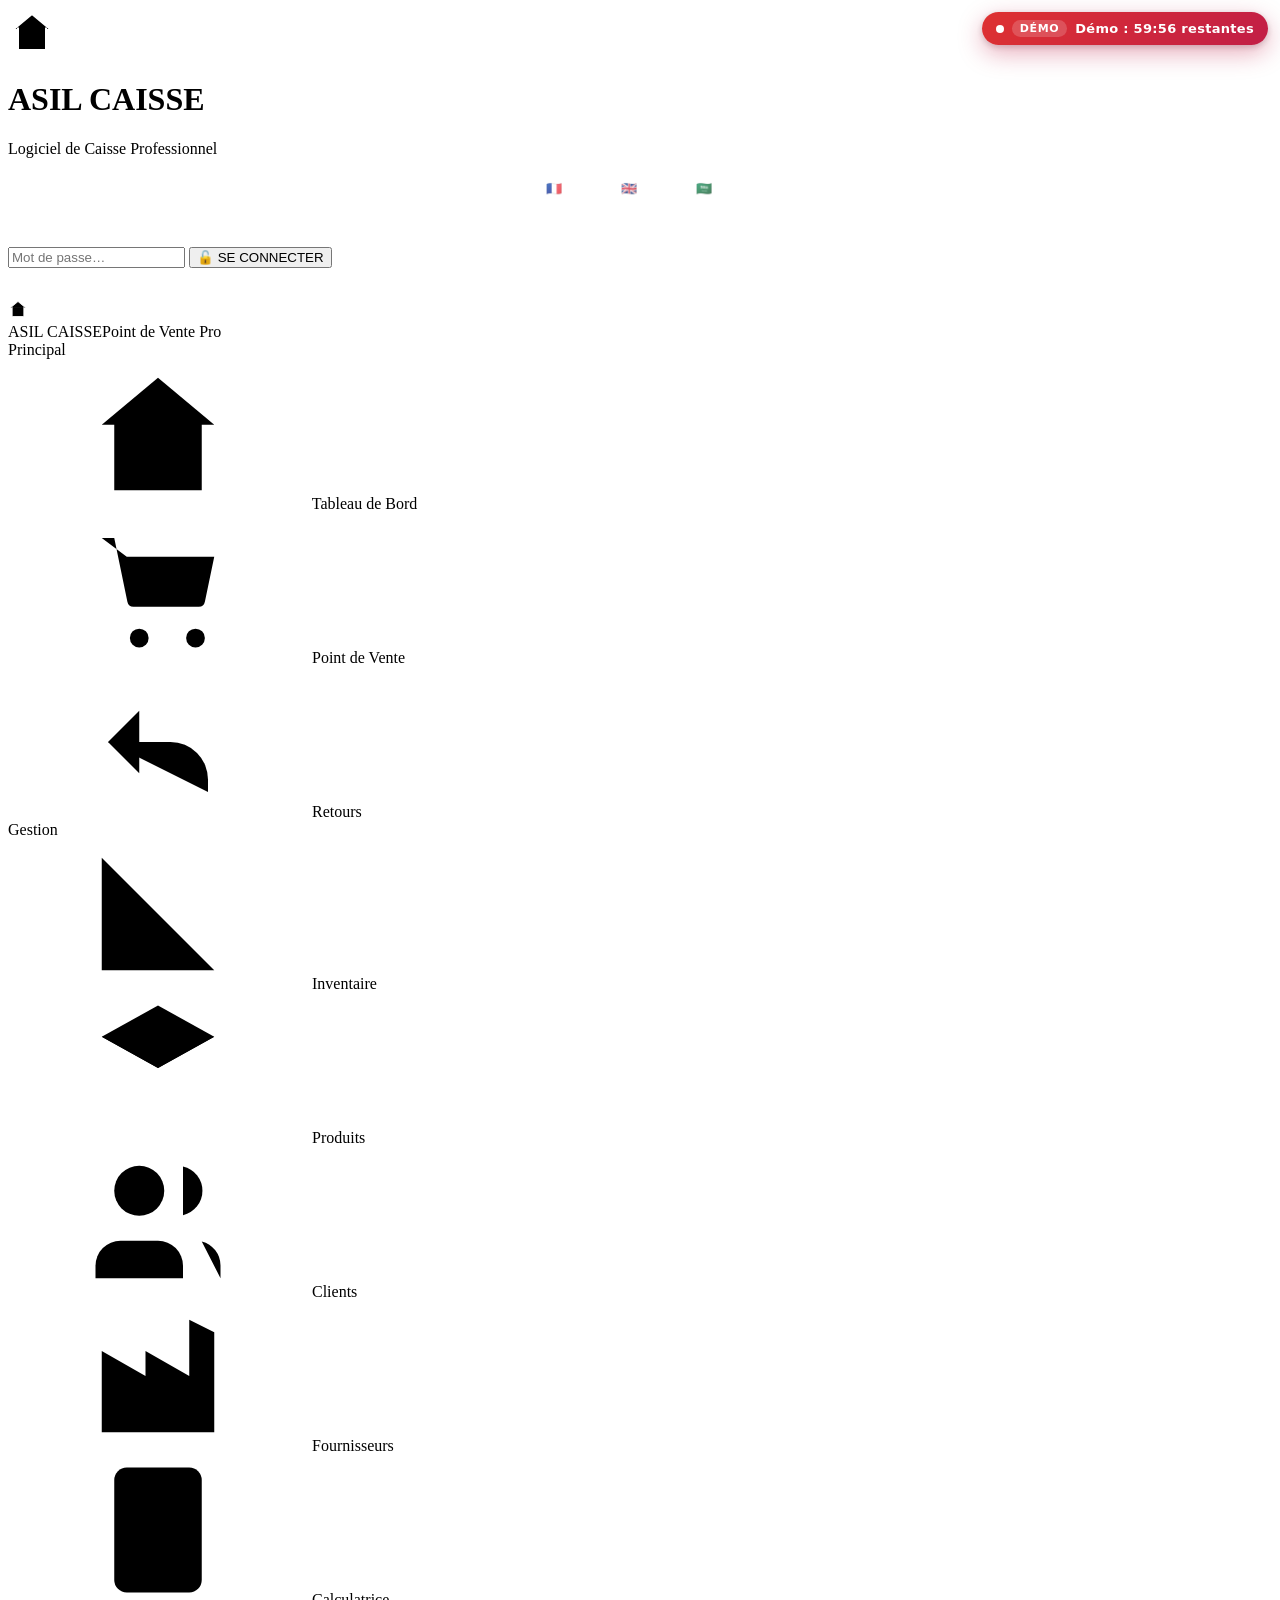
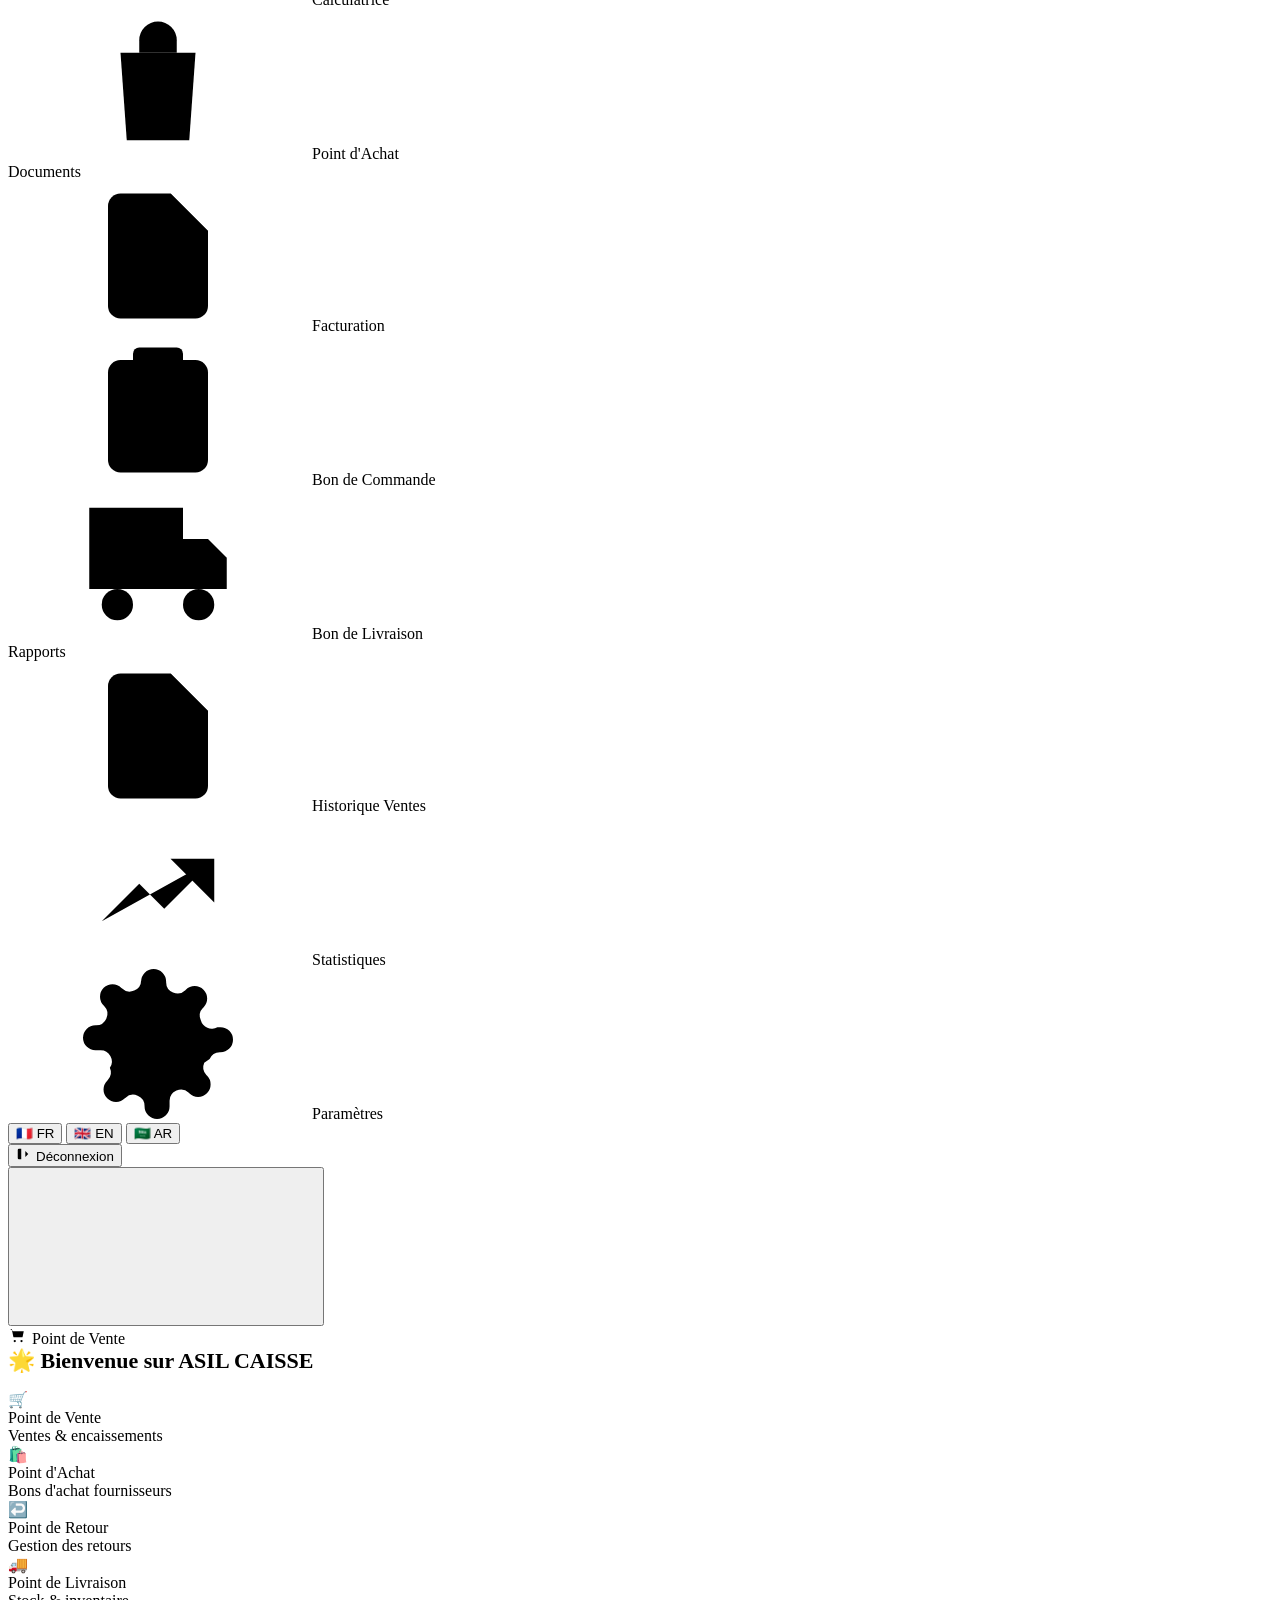
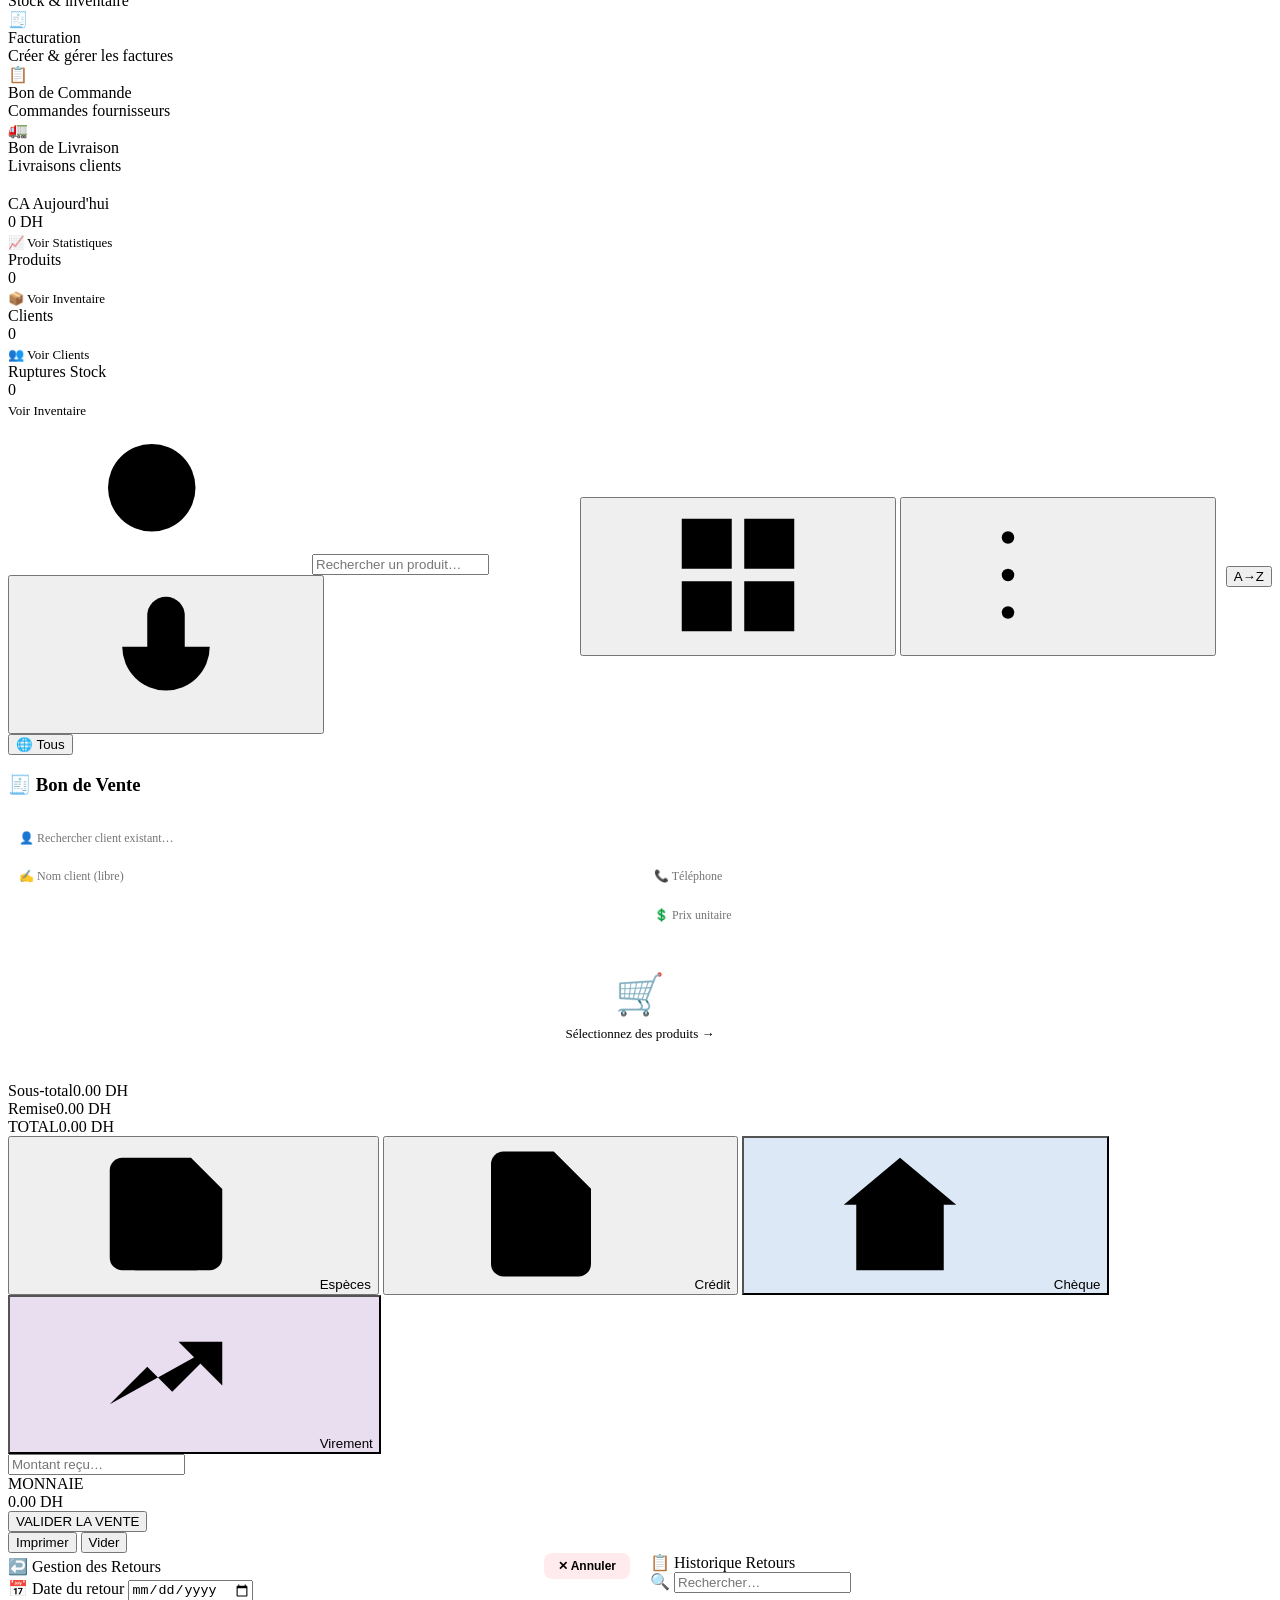
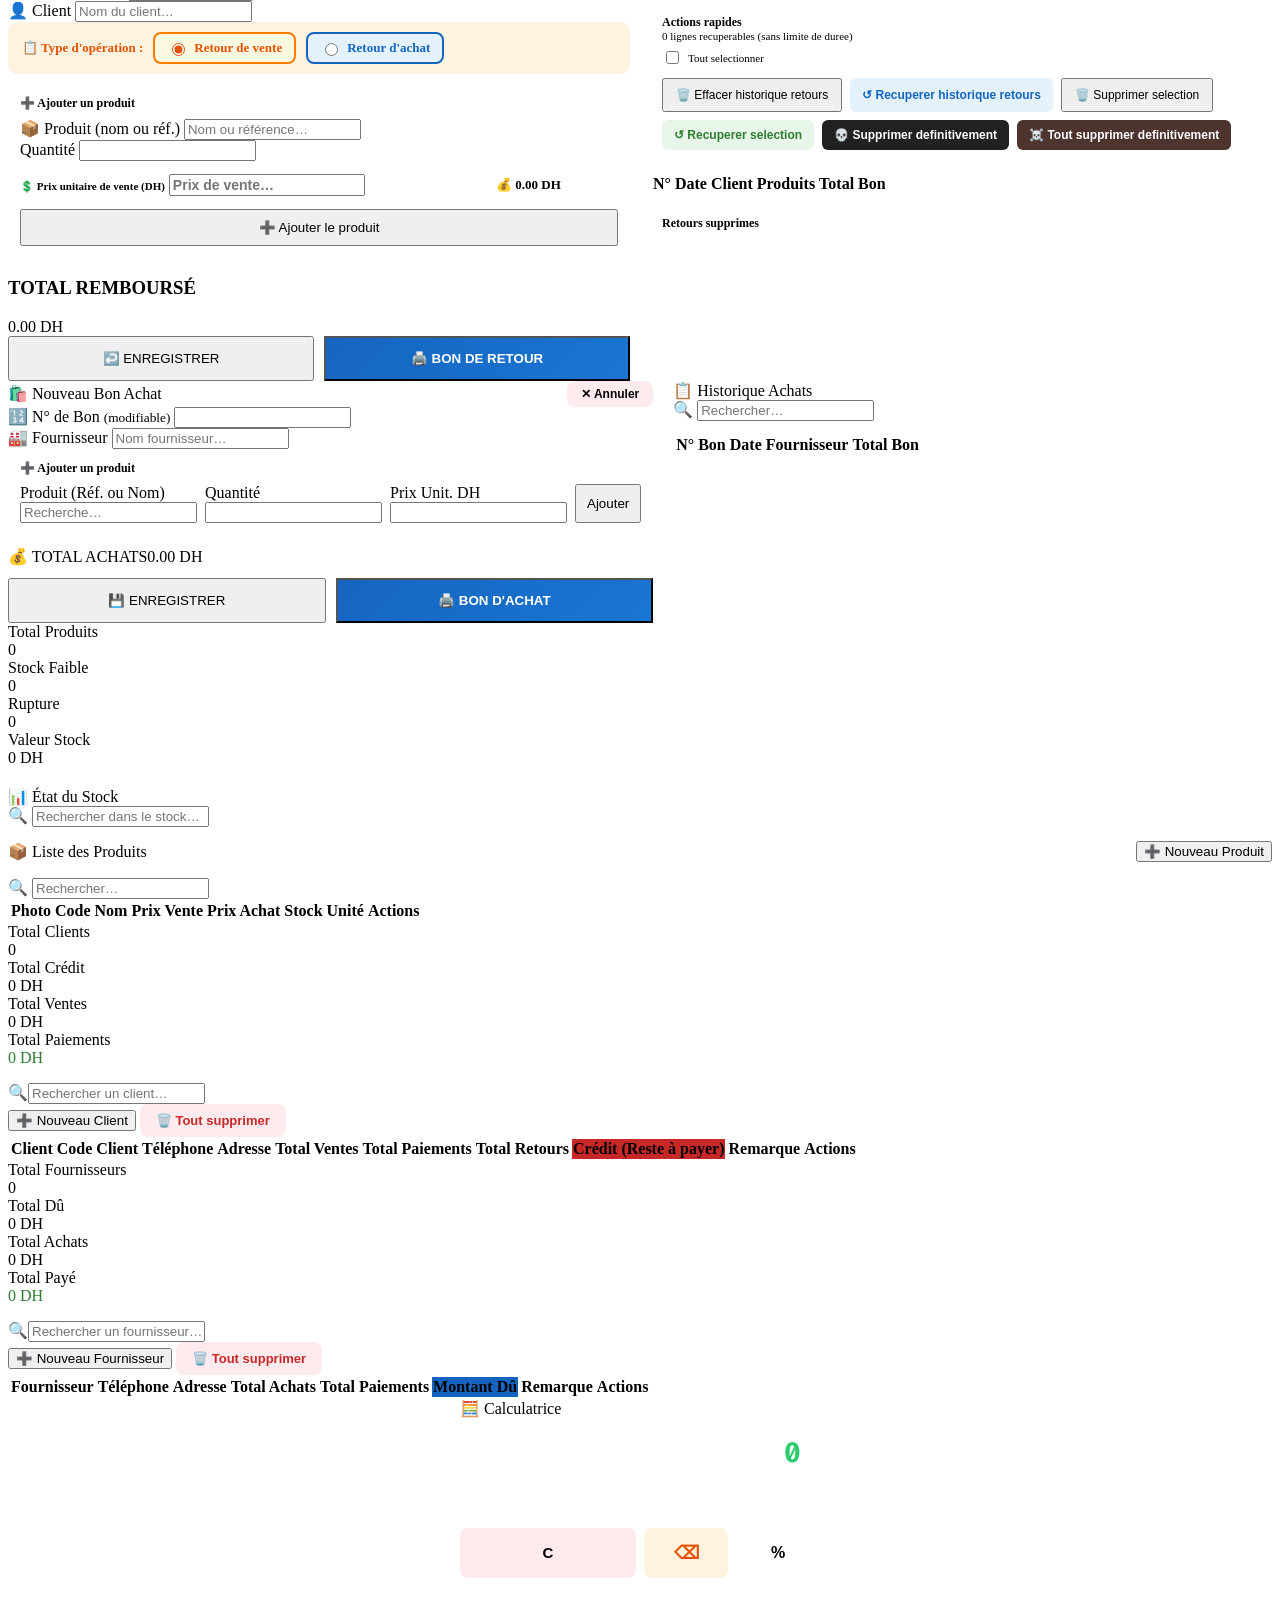
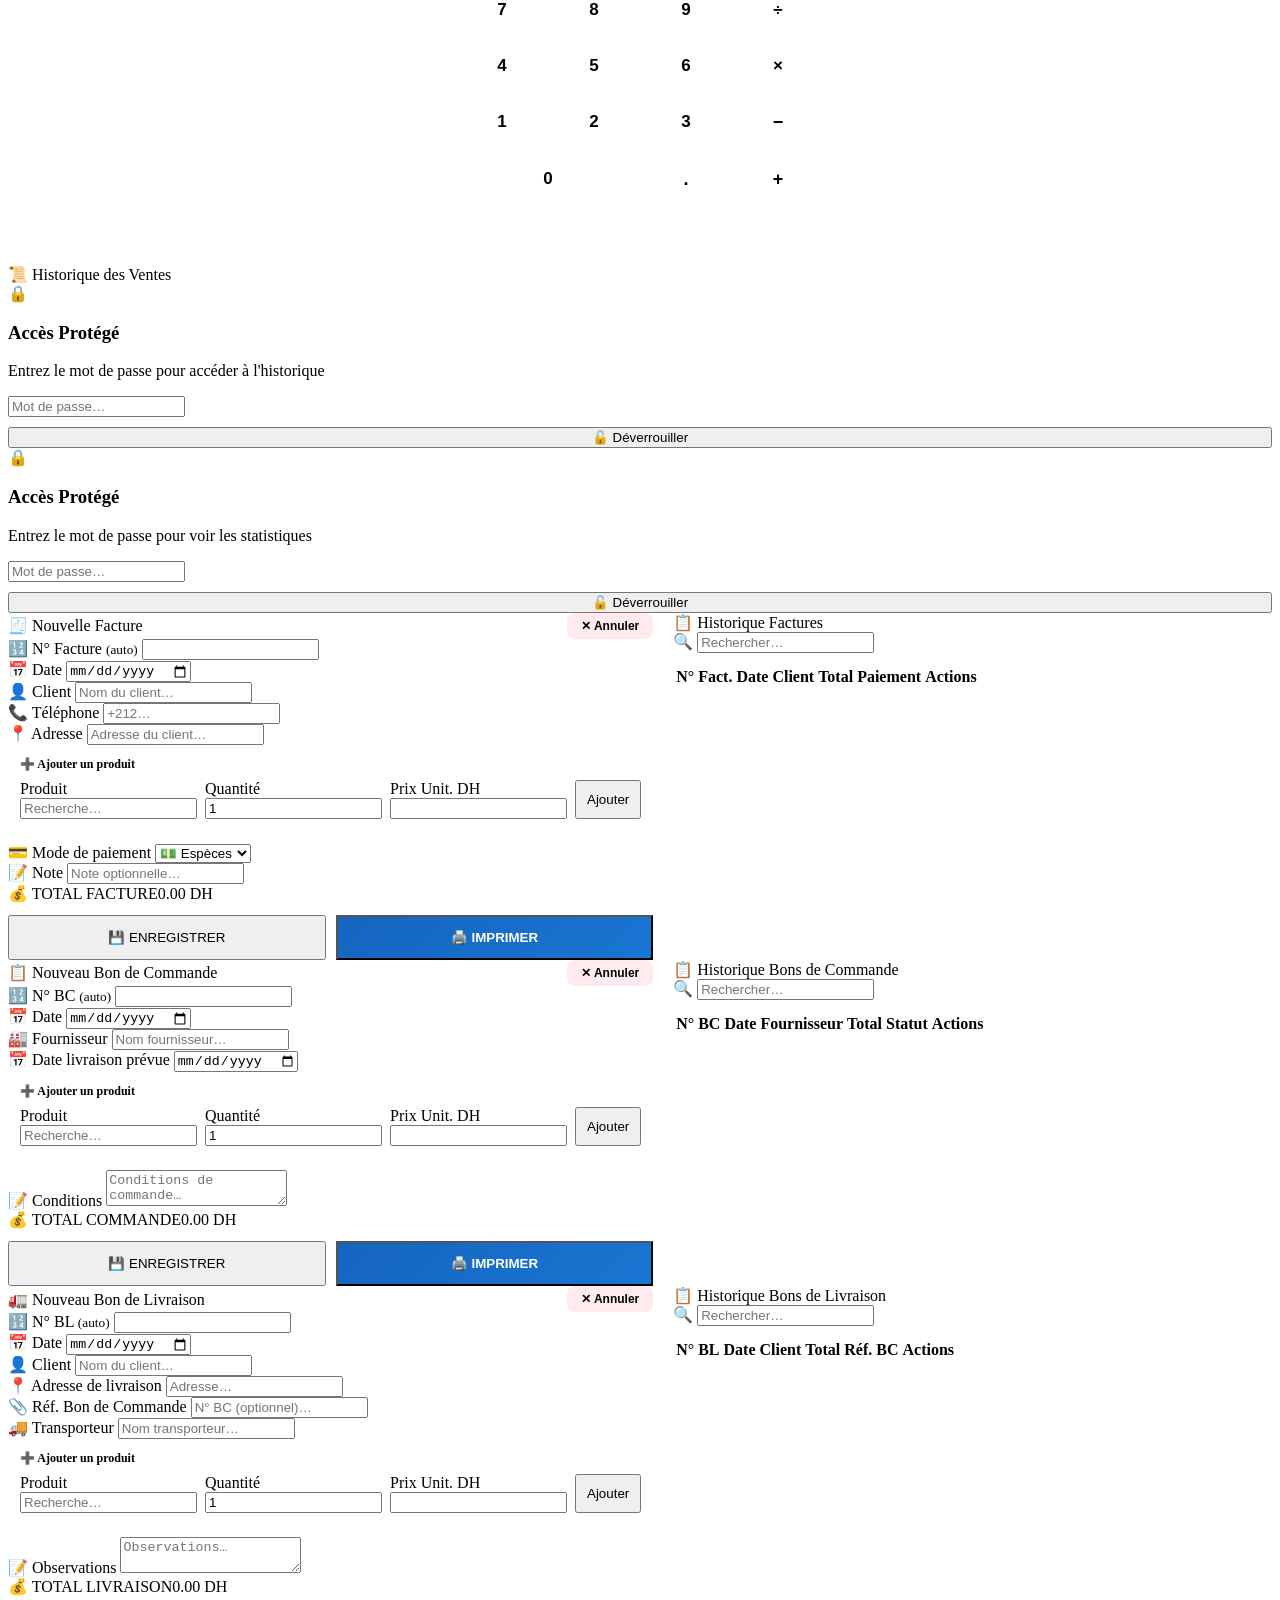
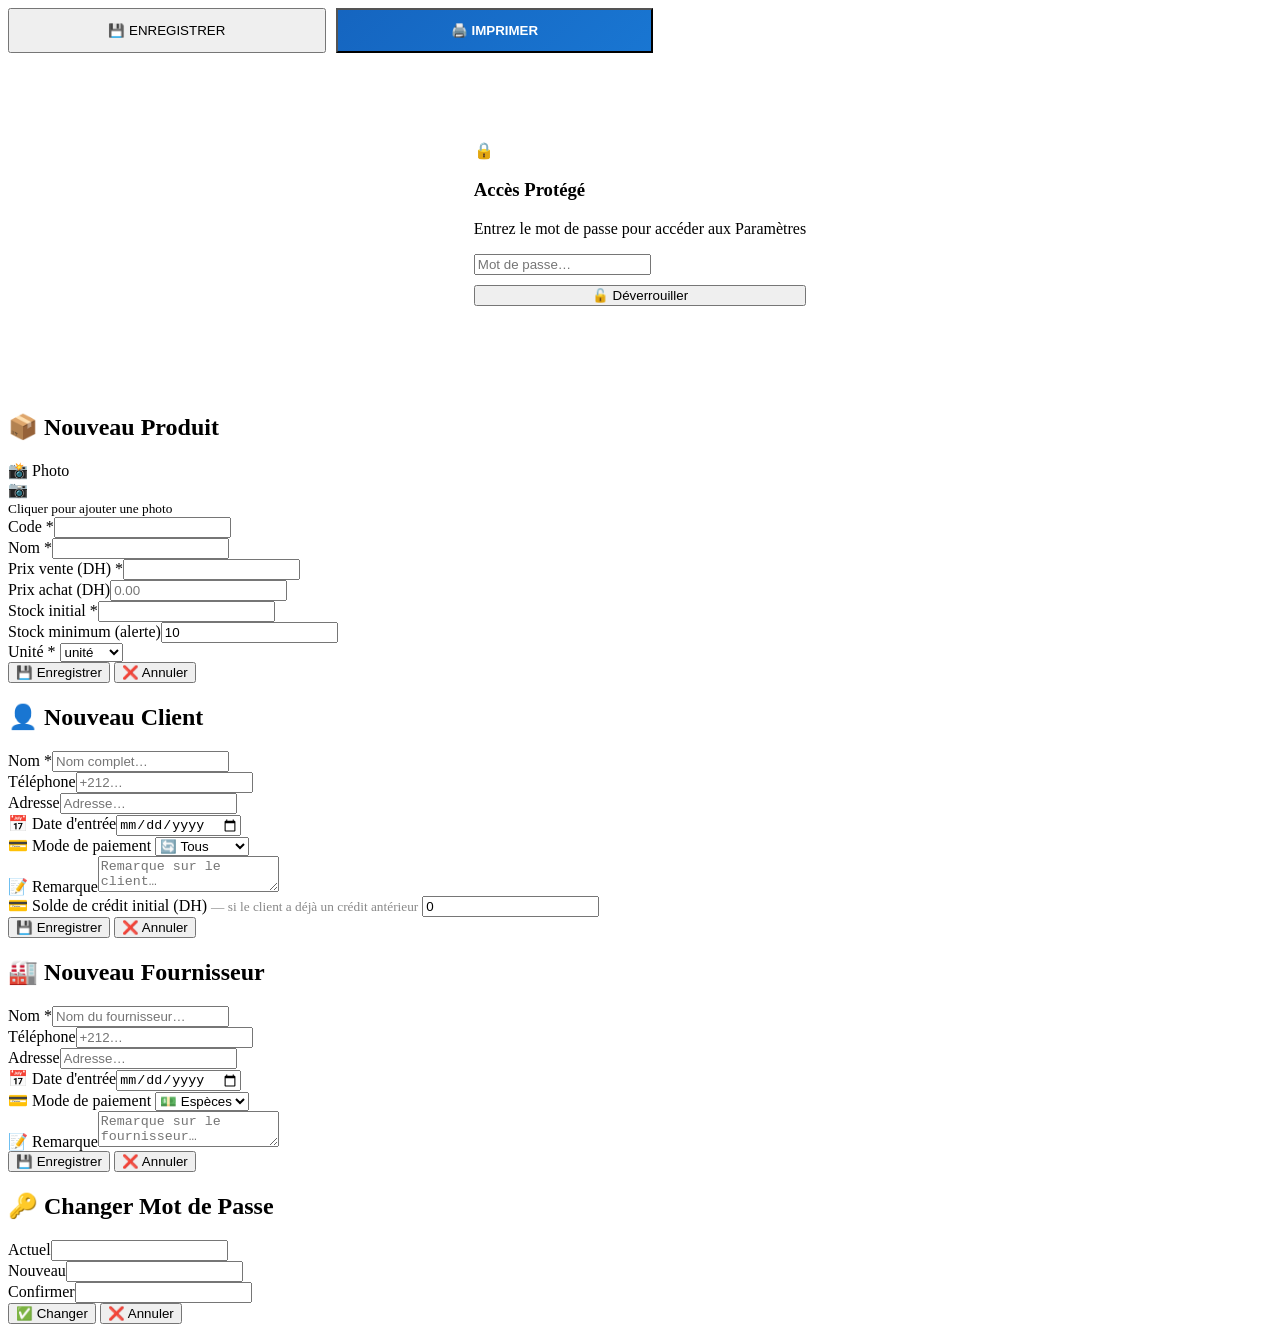
==== commit fbc96e2d: "Add self-contained 1-hour demo mode - New assets/js/demo-mode.js: starts a 1-hour timer on first pag" ====
--- a/index.html
+++ b/index.html
@@ -5,8 +5,16 @@
     <meta charset="UTF-8">
     <meta name="viewport" content="width=device-width, initial-scale=1.0">
     <title>ASIL CAISSE — Logiciel de Caisse Professionnel</title>
+    <!-- Demo mode: set content="true" to enable a 1-hour trial that locks the app afterwards. Set to "false" or remove for production. -->
+    <meta name="demo-mode" content="true">
+    <!-- Optional: override the 1-hour duration for testing, e.g. content="60" for 1 min. -->
+    <!-- <meta name="demo-duration-seconds" content="3600"> -->
+    <!-- Optional: where the "Contact us" button on the expiry screen sends the user. -->
+    <meta name="demo-contact-email" content="">
+    <meta name="demo-contact-url" content="">
     <link href="https://fonts.googleapis.com/css2?family=Nunito:wght@400;600;700;800;900&family=Fira+Code:wght@500&display=swap" rel="stylesheet">
     <link rel="stylesheet" href="assets/css/app.css?v=20260401e">
+    <link rel="stylesheet" href="assets/css/demo.css?v=20260504a">
 </head>
 
 <body>
@@ -1529,6 +1537,7 @@
     <div id="print-ticket"></div>
 
     <!-- ══════ JAVASCRIPT ══════════════════════════════════════ -->
+    <script src="assets/js/demo-mode.js?v=20260504a" defer></script>
     <script src="assets/js/app.js?v=20260421a" defer></script>
 </body>
 
--- a/assets/css/demo.css
+++ b/assets/css/demo.css
@@ -0,0 +1,222 @@
+/*!
+ * ASIL CAISSE — Demo Mode styles
+ * Self-contained: namespaced under `.asil-demo-*` to avoid clashing
+ * with the host app stylesheet.
+ */
+
+#asil-demo-banner.asil-demo-banner {
+    position: fixed;
+    top: 12px;
+    right: 12px;
+    left: auto;
+    z-index: 2147483646;
+    display: inline-flex;
+    align-items: center;
+    gap: 8px;
+    padding: 8px 14px;
+    border-radius: 999px;
+    background: linear-gradient(135deg, rgba(220, 38, 38, 0.95), rgba(190, 18, 60, 0.95));
+    color: #fff;
+    font-family: 'Nunito', system-ui, -apple-system, BlinkMacSystemFont, 'Segoe UI', sans-serif;
+    font-weight: 800;
+    font-size: 13px;
+    letter-spacing: 0.3px;
+    box-shadow: 0 8px 24px rgba(190, 18, 60, 0.35), 0 2px 6px rgba(0, 0, 0, 0.18);
+    backdrop-filter: blur(6px);
+    -webkit-backdrop-filter: blur(6px);
+    pointer-events: none;
+    user-select: none;
+    white-space: nowrap;
+}
+
+#asil-demo-banner[dir="rtl"] {
+    right: auto;
+    left: 12px;
+}
+
+#asil-demo-banner .asil-demo-banner-dot {
+    width: 8px;
+    height: 8px;
+    border-radius: 50%;
+    background: #fff;
+    box-shadow: 0 0 0 0 rgba(255, 255, 255, 0.6);
+    animation: asil-demo-pulse 1.6s ease-out infinite;
+}
+
+#asil-demo-banner .asil-demo-banner-badge {
+    padding: 2px 8px;
+    border-radius: 999px;
+    background: rgba(255, 255, 255, 0.18);
+    font-size: 11px;
+    letter-spacing: 0.6px;
+}
+
+#asil-demo-banner .asil-demo-banner-time {
+    font-variant-numeric: tabular-nums;
+}
+
+@keyframes asil-demo-pulse {
+    0%   { box-shadow: 0 0 0 0 rgba(255, 255, 255, 0.55); }
+    70%  { box-shadow: 0 0 0 10px rgba(255, 255, 255, 0);   }
+    100% { box-shadow: 0 0 0 0 rgba(255, 255, 255, 0);      }
+}
+
+/* ───── Fullscreen "Demo expired" overlay ───────────────────── */
+#asil-demo-expired-overlay.asil-demo-overlay {
+    position: fixed;
+    inset: 0;
+    z-index: 2147483647;
+    display: flex;
+    align-items: center;
+    justify-content: center;
+    padding: 24px;
+    background:
+        radial-gradient(circle at 20% 10%, rgba(190, 18, 60, 0.35), transparent 60%),
+        radial-gradient(circle at 80% 90%, rgba(34, 163, 85, 0.25), transparent 60%),
+        rgba(8, 12, 24, 0.92);
+    backdrop-filter: blur(10px);
+    -webkit-backdrop-filter: blur(10px);
+    color: #fff;
+    font-family: 'Nunito', system-ui, -apple-system, BlinkMacSystemFont, 'Segoe UI', sans-serif;
+    animation: asil-demo-fade-in 240ms ease-out;
+    overflow: auto;
+}
+
+#asil-demo-expired-overlay .asil-demo-card {
+    max-width: 480px;
+    width: 100%;
+    padding: 36px 32px;
+    background: linear-gradient(160deg, rgba(255, 255, 255, 0.08), rgba(255, 255, 255, 0.04));
+    border: 1px solid rgba(255, 255, 255, 0.12);
+    border-radius: 20px;
+    box-shadow:
+        0 30px 80px rgba(0, 0, 0, 0.55),
+        inset 0 1px 0 rgba(255, 255, 255, 0.08);
+    text-align: center;
+    animation: asil-demo-rise 320ms cubic-bezier(0.2, 0.7, 0.2, 1);
+}
+
+#asil-demo-expired-overlay[dir="rtl"] .asil-demo-card {
+    text-align: center;
+}
+
+#asil-demo-expired-overlay .asil-demo-icon {
+    width: 88px;
+    height: 88px;
+    margin: 0 auto 18px;
+    border-radius: 50%;
+    display: flex;
+    align-items: center;
+    justify-content: center;
+    background: linear-gradient(135deg, rgba(220, 38, 38, 0.9), rgba(190, 18, 60, 0.9));
+    box-shadow: 0 12px 30px rgba(190, 18, 60, 0.35);
+    color: #fff;
+}
+
+#asil-demo-expired-overlay .asil-demo-title {
+    margin: 0 0 8px;
+    font-size: 24px;
+    font-weight: 900;
+    letter-spacing: 0.2px;
+}
+
+#asil-demo-expired-overlay .asil-demo-sub {
+    margin: 0 0 12px;
+    font-size: 15px;
+    font-weight: 700;
+    color: rgba(255, 255, 255, 0.85);
+}
+
+#asil-demo-expired-overlay .asil-demo-desc {
+    margin: 0 0 22px;
+    font-size: 14px;
+    line-height: 1.55;
+    color: rgba(255, 255, 255, 0.65);
+}
+
+#asil-demo-expired-overlay .asil-demo-btn {
+    display: inline-block;
+    padding: 12px 22px;
+    border-radius: 12px;
+    border: 0;
+    background: linear-gradient(135deg, #22a355, #1e8a48);
+    color: #fff;
+    font-family: inherit;
+    font-size: 14px;
+    font-weight: 800;
+    letter-spacing: 0.4px;
+    cursor: pointer;
+    transition: transform 120ms ease, box-shadow 120ms ease, filter 120ms ease;
+    box-shadow: 0 10px 24px rgba(34, 163, 85, 0.35);
+}
+
+#asil-demo-expired-overlay .asil-demo-btn:hover {
+    transform: translateY(-1px);
+    filter: brightness(1.05);
+}
+
+#asil-demo-expired-overlay .asil-demo-btn:active {
+    transform: translateY(0);
+    filter: brightness(0.97);
+}
+
+#asil-demo-expired-overlay .asil-demo-langs {
+    display: flex;
+    justify-content: center;
+    gap: 8px;
+    margin-top: 24px;
+}
+
+#asil-demo-expired-overlay .asil-demo-langs button {
+    padding: 6px 14px;
+    border-radius: 999px;
+    border: 1px solid rgba(255, 255, 255, 0.18);
+    background: rgba(255, 255, 255, 0.06);
+    color: rgba(255, 255, 255, 0.72);
+    font-family: inherit;
+    font-weight: 800;
+    font-size: 12px;
+    letter-spacing: 0.4px;
+    cursor: pointer;
+    transition: background 120ms ease, color 120ms ease, border-color 120ms ease;
+}
+
+#asil-demo-expired-overlay .asil-demo-langs button:hover {
+    background: rgba(255, 255, 255, 0.12);
+    color: #fff;
+}
+
+#asil-demo-expired-overlay .asil-demo-langs button.is-active {
+    background: rgba(34, 163, 85, 0.25);
+    color: #fff;
+    border-color: rgba(34, 163, 85, 0.6);
+}
+
+@keyframes asil-demo-fade-in {
+    from { opacity: 0; }
+    to   { opacity: 1; }
+}
+
+@keyframes asil-demo-rise {
+    from { opacity: 0; transform: translateY(12px) scale(0.98); }
+    to   { opacity: 1; transform: translateY(0)    scale(1);    }
+}
+
+@media (max-width: 480px) {
+    #asil-demo-banner.asil-demo-banner {
+        top: 8px;
+        right: 8px;
+        padding: 6px 12px;
+        font-size: 12px;
+    }
+    #asil-demo-banner[dir="rtl"] {
+        right: auto;
+        left: 8px;
+    }
+    #asil-demo-expired-overlay .asil-demo-card {
+        padding: 28px 22px;
+    }
+    #asil-demo-expired-overlay .asil-demo-title {
+        font-size: 20px;
+    }
+}
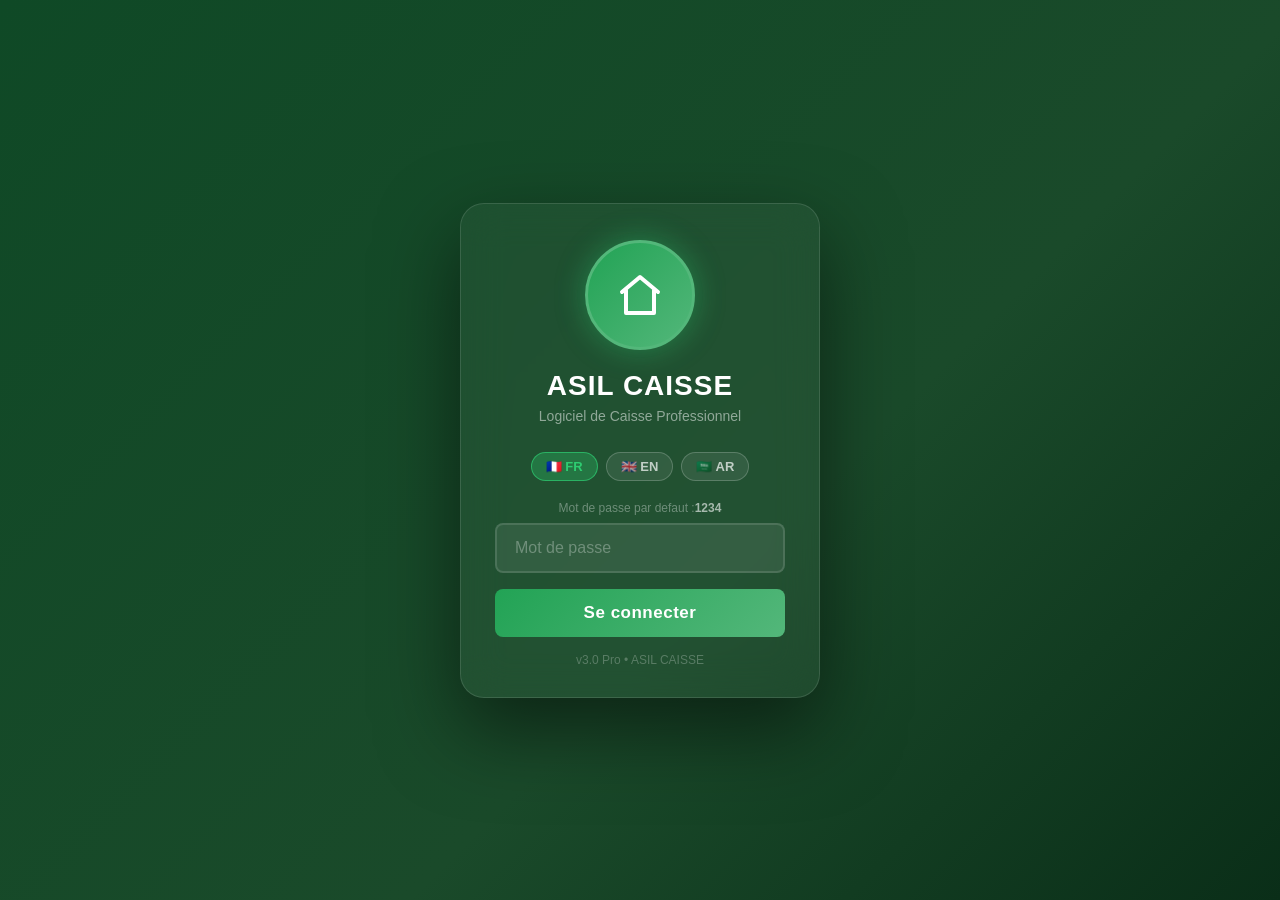
==== commit 8916cac3: "demo: replace single contact button with WhatsApp + Email actions - The expiry overlay now shows two" ====
--- a/index.html
+++ b/index.html
@@ -9,12 +9,13 @@
     <meta name="demo-mode" content="true">
     <!-- Optional: override the 1-hour duration for testing, e.g. content="60" for 1 min. -->
     <!-- <meta name="demo-duration-seconds" content="3600"> -->
-    <!-- Optional: where the "Contact us" button on the expiry screen sends the user. -->
-    <meta name="demo-contact-email" content="">
-    <meta name="demo-contact-url" content="">
+    <!-- Contact channels shown on the "Demo expired" overlay. Either is optional. -->
+    <meta name="demo-contact-email" content="lovebleu469@gmail.com">
+    <!-- Phone with country code, or a leading 0 (assumed Moroccan), or a full https://wa.me/... URL. -->
+    <meta name="demo-contact-whatsapp" content="0699650064">
     <link href="https://fonts.googleapis.com/css2?family=Nunito:wght@400;600;700;800;900&family=Fira+Code:wght@500&display=swap" rel="stylesheet">
     <link rel="stylesheet" href="assets/css/app.css?v=20260401e">
-    <link rel="stylesheet" href="assets/css/demo.css?v=20260504a">
+    <link rel="stylesheet" href="assets/css/demo.css?v=20260504b">
 </head>
 
 <body>
@@ -1537,7 +1538,7 @@
     <div id="print-ticket"></div>
 
     <!-- ══════ JAVASCRIPT ══════════════════════════════════════ -->
-    <script src="assets/js/demo-mode.js?v=20260504a" defer></script>
+    <script src="assets/js/demo-mode.js?v=20260504b" defer></script>
     <script src="assets/js/app.js?v=20260421a" defer></script>
 </body>
 
--- a/assets/css/app.css
+++ b/assets/css/app.css
@@ -0,0 +1,706 @@
+﻿:root {
+  --green-dark: #0f4c2a;
+  --green-mid: #1a7a3e;
+  --green-main: #22a355;
+  --green-light: #2ecc71;
+  --green-glow: rgba(34,163,85,0.18);
+  --sidebar-bg: #0a2e18;
+  --sidebar-width: 230px;
+  --header-h: 64px;
+  --white: #ffffff;
+  --gray-50: #f7f9f7;
+  --gray-100: #eef2ee;
+  --gray-200: #dce8dc;
+  --gray-600: #5a6e5a;
+  --gray-800: #2a3a2a;
+  --red: #e53935;
+  --orange: #fb8c00;
+  --blue: #1565c0;
+  --yellow: #f9a825;
+  --shadow: 0 4px 24px rgba(0,0,0,0.10);
+  --shadow-lg: 0 8px 40px rgba(0,0,0,0.16);
+  --radius: 14px;
+  --radius-sm: 8px;
+}
+* { margin: 0; padding: 0; box-sizing: border-box; }
+body { font-family: 'Nunito', sans-serif; background: var(--gray-50); color: var(--gray-800); min-height: 100vh; overflow-x: hidden; }
+
+/* ─── LOGIN ─────────────────────────────────────────────── */
+#login-screen {
+  position: fixed; inset: 0; z-index: 9999;
+  background: linear-gradient(135deg, var(--green-dark) 0%, #1a4a2a 60%, #0a2e18 100%);
+  display: flex; align-items: center; justify-content: center;
+}
+#login-screen.hidden { display: none; }
+.login-card {
+  background: rgba(255,255,255,0.04); backdrop-filter: blur(20px);
+  border: 1px solid rgba(255,255,255,0.12); border-radius: 24px;
+  padding: 36px 34px 30px; width: min(92vw, 360px); max-width: 360px; text-align: center;
+  box-shadow: 0 32px 80px rgba(0,0,0,0.5);
+}
+.login-logo { width: 110px; height: 110px; border-radius: 50%; object-fit: cover; margin: 0 auto 20px; display: block; border: 3px solid var(--green-light); box-shadow: 0 0 30px rgba(46,204,113,0.4); }
+.login-logo-placeholder { width: 110px; height: 110px; border-radius: 50%; background: linear-gradient(135deg, var(--green-main), var(--green-light)); margin: 0 auto 20px; display: flex; align-items: center; justify-content: center; font-size: 44px; border: 3px solid var(--green-light); box-shadow: 0 0 30px rgba(46,204,113,0.4); }
+.login-card h1 { color: #fff; font-size: 28px; font-weight: 900; letter-spacing: 1px; }
+.login-card p { color: rgba(255,255,255,0.5); margin: 6px 0 28px; font-size: 14px; }
+.login-input {
+  width: 100%; padding: 14px 18px; border: 2px solid rgba(255,255,255,0.12);
+  border-radius: var(--radius-sm); background: rgba(255,255,255,0.08);
+  color: #fff; font-size: 16px; font-family: inherit; margin-bottom: 16px;
+  transition: border .2s;
+}
+.login-input::placeholder { color: rgba(255,255,255,0.3); }
+.login-input:focus { outline: none; border-color: var(--green-light); }
+.login-btn {
+  width: 100%; padding: 14px; border: none; border-radius: var(--radius-sm);
+  background: linear-gradient(135deg, var(--green-main), var(--green-light));
+  color: #fff; font-size: 17px; font-weight: 800; cursor: pointer;
+  transition: all .3s; letter-spacing: .5px;
+}
+.login-btn:hover { transform: translateY(-2px); box-shadow: 0 8px 24px rgba(46,204,113,0.4); }
+.login-error { background: rgba(229,57,53,0.18); color: #ff8a80; border: 1px solid rgba(229,57,53,0.3); border-radius: var(--radius-sm); padding: 10px; margin-bottom: 14px; font-size: 14px; display: none; }
+
+/* ─── APP SHELL ──────────────────────────────────────────── */
+#app { display: none; height: 100vh; overflow: hidden; }
+#app.active { display: flex; }
+
+/* ─── SIDEBAR ────────────────────────────────────────────── */
+.sidebar {
+  width: var(--sidebar-width); min-width: var(--sidebar-width);
+  background: var(--sidebar-bg); display: flex; flex-direction: column;
+  height: 100vh; position: relative; z-index: 100;
+  box-shadow: 4px 0 24px rgba(0,0,0,0.3);
+}
+.sidebar-logo {
+  padding: 22px 20px 18px; display: flex; align-items: center; gap: 12px;
+  border-bottom: 1px solid rgba(255,255,255,0.06);
+}
+.sidebar-logo-img { width: 44px; height: 44px; border-radius: 50%; object-fit: cover; }
+.sidebar-logo-placeholder { width: 44px; height: 44px; border-radius: 50%; background: linear-gradient(135deg, var(--green-main), var(--green-light)); display: flex; align-items: center; justify-content: center; font-size: 20px; }
+.sidebar-brand { color: #fff; font-weight: 900; font-size: 16px; line-height: 1.1; }
+.sidebar-brand span { display: block; color: var(--green-light); font-size: 11px; font-weight: 600; letter-spacing: 1px; text-transform: uppercase; }
+.sidebar-nav { flex: 1; padding: 12px 0; overflow-y: auto; }
+.nav-section-title { color: rgba(255,255,255,0.25); font-size: 10px; font-weight: 800; letter-spacing: 1.5px; text-transform: uppercase; padding: 14px 20px 6px; }
+.nav-item {
+  display: flex; align-items: center; gap: 12px; padding: 11px 20px;
+  color: rgba(255,255,255,0.55); font-size: 14px; font-weight: 700;
+  cursor: pointer; transition: all .2s; border-left: 3px solid transparent;
+  margin: 1px 0;
+}
+.nav-item:hover { background: rgba(255,255,255,0.06); color: rgba(255,255,255,0.9); }
+.nav-item.active { background: rgba(46,204,113,0.12); color: var(--green-light); border-left-color: var(--green-light); }
+.nav-icon { font-size: 18px; width: 22px; text-align: center; }
+.icon-svg {
+  width: 1em;
+  height: 1em;
+  display: inline-block;
+  vertical-align: -0.12em;
+  fill: none;
+  stroke: currentColor;
+  stroke-width: 2;
+  stroke-linecap: round;
+  stroke-linejoin: round;
+}
+.nav-icon {
+  display: inline-flex;
+  align-items: center;
+  justify-content: center;
+  width: 20px;
+  height: 20px;
+}
+.nav-icon .icon-svg { width: 18px; height: 18px; }
+.topbar-menu-btn {
+  display: none;
+  width: 38px;
+  height: 38px;
+  border-radius: 10px;
+  border: 2px solid var(--gray-200);
+  background: #fff;
+  color: var(--green-dark);
+  align-items: center;
+  justify-content: center;
+  cursor: pointer;
+}
+.topbar-menu-btn .icon-svg { width: 18px; height: 18px; }
+.sidebar-backdrop {
+  position: fixed;
+  inset: 0;
+  background: rgba(0,0,0,0.4);
+  opacity: 0;
+  pointer-events: none;
+  transition: opacity .2s;
+  z-index: 90;
+}
+.sidebar-backdrop.show {
+  opacity: 1;
+  pointer-events: auto;
+}
+.sidebar-footer { padding: 16px; border-top: 1px solid rgba(255,255,255,0.06); }
+.sidebar-footer-btn {
+  width: 100%; padding: 9px; border: 1px solid rgba(255,255,255,0.12); border-radius: var(--radius-sm);
+  background: transparent; color: rgba(255,255,255,0.5); font-size: 13px; font-family: inherit;
+  cursor: pointer; transition: all .2s; font-weight: 600;
+}
+.sidebar-footer-btn:hover { background: rgba(255,255,255,0.08); color: rgba(255,255,255,0.8); }
+.sidebar-datetime { color: rgba(255,255,255,0.25); font-size: 11px; text-align: center; margin-top: 8px; font-family: 'Fira Code', monospace; }
+
+/* ─── MAIN AREA ──────────────────────────────────────────── */
+.main-area { flex: 1; display: flex; flex-direction: column; overflow: hidden; }
+.topbar {
+  height: var(--header-h); min-height: var(--header-h);
+  background: #fff; border-bottom: 1px solid var(--gray-200);
+  display: flex; align-items: center; padding: 0 28px; gap: 16px;
+  box-shadow: 0 2px 8px rgba(0,0,0,0.04);
+}
+.topbar-title { font-size: 20px; font-weight: 900; color: var(--green-dark); flex: 1; }
+.topbar-title span { color: var(--green-main); }
+.topbar-badge { background: var(--green-glow); color: var(--green-mid); padding: 4px 12px; border-radius: 20px; font-size: 12px; font-weight: 700; }
+.main-content { flex: 1; overflow-y: auto; overflow-x: hidden; padding: clamp(14px, 2vw, 24px); }
+.main-content > * { min-width: 0; }
+.tab-pane, .card { min-width: 0; }
+
+#tab-retours > div,
+#tab-achat > div {
+  display: grid;
+  grid-template-columns: repeat(2, minmax(0, 1fr)) !important;
+  gap: 16px !important;
+}
+
+#tab-retours .card,
+#tab-achat .card,
+#tab-clients .card,
+#tab-fournisseurs .card,
+#tab-produits .card,
+#tab-ventes .card {
+  overflow-x: auto;
+}
+
+#tab-achat .achat-product-grid {
+  grid-template-columns: minmax(180px, 2fr) minmax(90px, 1fr) minmax(90px, 1fr) auto !important;
+  gap: 8px !important;
+}
+
+#tab-retours .form-row,
+#tab-achat .form-row {
+  gap: 12px;
+}
+
+/* ─── TABS ───────────────────────────────────────────────── */
+.tab-pane { display: none; }
+.tab-pane.active { display: block; }
+
+/* ─── CARDS & PANELS ─────────────────────────────────────── */
+.card {
+  background: #fff; border-radius: var(--radius); box-shadow: var(--shadow);
+  padding: clamp(14px, 2vw, 24px); margin-bottom: 20px;
+}
+.card-title { font-size: 17px; font-weight: 900; color: var(--green-dark); margin-bottom: 18px; display: flex; align-items: center; gap: 8px; }
+.card-title::after { content: ''; flex: 1; height: 2px; background: linear-gradient(90deg, var(--green-main) 0%, transparent 100%); border-radius: 2px; }
+
+/* ─── SEARCH BAR ─────────────────────────────────────────── */
+.search-wrapper { display: flex; align-items: center; gap: 10px; margin-bottom: 18px; flex-wrap: wrap; }
+.search-box {
+  position: relative; flex: 1; min-width: 220px;
+}
+.search-box input {
+  width: 100%; padding: 12px 52px 12px 44px; border: 2px solid var(--gray-200);
+  border-radius: 50px; font-size: 15px; font-family: inherit; background: var(--gray-50);
+  transition: all .2s; color: var(--gray-800);
+}
+.search-box input:focus { outline: none; border-color: var(--green-main); background: #fff; box-shadow: 0 0 0 4px var(--green-glow); }
+.search-icon-left { position: absolute; left: 14px; top: 50%; transform: translateY(-50%); font-size: 18px; pointer-events: none; }
+.voice-search-btn {
+  position: absolute; right: 10px; top: 50%; transform: translateY(-50%);
+  width: 32px; height: 32px; border-radius: 50%; border: none;
+  background: linear-gradient(135deg, var(--green-main), var(--green-light));
+  color: #fff; font-size: 15px; cursor: pointer; display: flex; align-items: center; justify-content: center;
+  transition: all .2s; box-shadow: 0 2px 8px rgba(34,163,85,0.3);
+}
+.voice-search-btn:hover { transform: translateY(-50%) scale(1.1); }
+.voice-search-btn.listening { animation: voicePulse 1s infinite; background: linear-gradient(135deg, #e53935, #ff5722); }
+@keyframes voicePulse { 0%,100%{box-shadow: 0 0 0 0 rgba(229,57,53,0.4);} 50%{box-shadow: 0 0 0 8px rgba(229,57,53,0);} }
+.sort-btn {
+  padding: 10px 18px; border: 2px solid var(--gray-200); border-radius: 50px;
+  background: #fff; color: var(--gray-600); font-size: 13px; font-weight: 700;
+  cursor: pointer; transition: all .2s; white-space: nowrap;
+}
+.sort-btn:hover, .sort-btn.active { border-color: var(--green-main); color: var(--green-mid); background: var(--green-glow); }
+
+/* ─── POS LAYOUT ─────────────────────────────────────────── */
+.pos-layout { display: grid; grid-template-columns: 1fr 400px; gap: 20px; height: calc(100vh - var(--header-h) - 48px); }
+@media (max-width: 1200px) { .pos-layout { grid-template-columns: 1fr; height: auto; } }
+.pos-left { display: flex; flex-direction: column; gap: 12px; overflow: hidden; }
+.pos-search-card { background: #fff; border-radius: var(--radius); box-shadow: var(--shadow); padding: 14px 16px; }
+.category-bar { display: flex; gap: 8px; flex-wrap: wrap; margin-top: 10px; }
+.cat-btn { padding: 6px 14px; border-radius: 20px; border: 2px solid var(--gray-200); background: #fff; font-size: 12px; font-weight: 700; color: var(--gray-600); cursor: pointer; transition: all .2s; white-space: nowrap; }
+.cat-btn:hover, .cat-btn.active { border-color: var(--green-main); background: var(--green-glow); color: var(--green-mid); }
+.pos-grid-wrap { flex: 1; overflow-y: auto; background: #fff; border-radius: var(--radius); box-shadow: var(--shadow); padding: 14px; }
+.pos-view-toggle { display: flex; gap: 4px; }
+.view-btn { padding: 7px 10px; border: 2px solid var(--gray-200); border-radius: 8px; background: #fff; cursor: pointer; font-size: 16px; transition: all .2s; }
+.view-btn.active { border-color: var(--green-main); background: var(--green-glow); }
+
+/* ─── PRODUCT GRID ───────────────────────────────────────── */
+.product-grid { display: grid; grid-template-columns: repeat(auto-fill, minmax(150px, 1fr)); gap: 12px; }
+.product-grid.list-view { grid-template-columns: 1fr; }
+.product-card {
+  background: #fff; border: 2px solid var(--gray-200); border-radius: var(--radius);
+  padding: 12px; cursor: pointer; transition: all .25s; text-align: center;
+  position: relative; overflow: hidden;
+}
+.product-card:hover { transform: translateY(-3px); box-shadow: var(--shadow-lg); border-color: var(--green-main); }
+.product-card.out-stock { opacity: .5; cursor: not-allowed; }
+.product-card::before { content: ''; position: absolute; top: 0; left: 0; right: 0; height: 3px; background: linear-gradient(90deg, var(--green-main), var(--green-light)); opacity: 0; transition: opacity .2s; }
+.product-card:hover::before { opacity: 1; }
+.product-img { width: 100%; height: 90px; border-radius: var(--radius-sm); margin-bottom: 8px; background: var(--gray-100); display: flex; align-items: center; justify-content: center; font-size: 32px; overflow: hidden; }
+.product-img img { width: 100%; height: 100%; object-fit: cover; border-radius: var(--radius-sm); }
+.product-name { font-weight: 800; font-size: 12px; color: var(--green-dark); margin-bottom: 3px; line-height: 1.3; }
+.product-code { font-size: 10px; color: var(--gray-600); margin-bottom: 4px; font-family: 'Fira Code', monospace; }
+.product-price { font-weight: 900; font-size: 15px; color: var(--green-mid); margin-bottom: 5px; }
+.stock-badge { display: inline-block; padding: 3px 9px; border-radius: 20px; font-size: 10px; font-weight: 700; }
+.stock-ok { background: #e8f5e9; color: #2e7d32; }
+.stock-low { background: #fff8e1; color: #f57f17; }
+.stock-out { background: #ffebee; color: #c62828; }
+/* List view product card */
+.product-grid.list-view .product-card { display: flex; align-items: center; gap: 12px; text-align: left; padding: 10px 14px; }
+.product-grid.list-view .product-img { width: 50px; height: 50px; min-width: 50px; margin-bottom: 0; font-size: 20px; }
+.product-grid.list-view .product-info { flex: 1; }
+.product-grid.list-view .product-price { margin-bottom: 0; }
+
+/* ─── CART / RECEIPT ─────────────────────────────────────── */
+.cart-table { width:100%; border-collapse:collapse; font-size:12px; }
+.cart-table thead tr { background:var(--green-dark); color:#fff; position:sticky; top:0; z-index:1; }
+.cart-table thead th { padding:8px 6px; font-weight:800; font-size:11px; text-align:center; white-space:nowrap; }
+.cart-table thead th:first-child { text-align:left; padding-left:10px; }
+.cart-table tbody tr { border-bottom:1px solid var(--gray-100); transition:background 0.15s; }
+.cart-table tbody tr:hover { background:var(--green-glow); }
+.cart-table tbody td { padding:7px 5px; vertical-align:middle; text-align:center; }
+.cart-table tbody td:first-child { text-align:left; padding-left:10px; font-weight:700; font-size:12px; max-width:120px; }
+.cart-table .ct-input { width:64px; padding:4px 6px; border:1px solid #ddd; border-radius:5px; font-size:12px; font-weight:700; text-align:center; background:var(--gray-50); }
+.cart-table .ct-input:focus { outline:none; border-color:var(--green-main); background:#fff; }
+.cart-table .ct-del { border:none; background:#ffebee; color:var(--red); border-radius:5px; padding:4px 8px; cursor:pointer; font-size:14px; font-weight:900; line-height:1; }
+.cart-table .ct-del:hover { background:#ffcdd2; }
+.cart-table .ct-total-cell { font-weight:900; color:var(--green-mid); font-size:13px; }
+body.dark-mode .cart-table thead tr { background:#1a3a26; }
+body.dark-mode .cart-table tbody tr:hover { background:#1e2e1e; }
+body.dark-mode .cart-table .ct-input { background:#2a2b3d; border-color:#3d3f5a; color:#fff; }
+body.dark-mode .cart-table tbody td:first-child { color:#fff; }
+body.dark-mode .cart-table tbody tr { border-color:#2d2f45; }
+.cart-items { flex:1; overflow-y:auto; overflow-x:hidden; }
+
+.cart-header { padding: 14px 16px 12px; border-bottom: 1px solid var(--gray-200); background: linear-gradient(135deg, var(--green-dark), #1a5c32); border-radius: var(--radius) var(--radius) 0 0; }
+.cart-header h3 { font-size: 15px; font-weight: 900; color: #fff; }
+.cart-header .cart-client-sel { width: 100%; padding: 8px 10px; border: 1px solid rgba(255,255,255,0.2); border-radius: var(--radius-sm); background: rgba(255,255,255,0.1); color: #fff; font-family: inherit; font-size: 12px; margin-top: 8px; }
+.cart-header .cart-client-sel option { background: var(--green-dark); color: #fff; }
+.cart-items { flex: 1; overflow-y: auto; padding: 8px 12px; }
+.cart-item { display: flex; align-items: center; gap: 8px; padding: 8px 0; border-bottom: 1px solid var(--gray-100); }
+.cart-item-info { flex: 1; min-width: 0; }
+.cart-item-name { font-weight: 700; font-size: 12px; white-space: nowrap; overflow: hidden; text-overflow: ellipsis; }
+.cart-item-sub { font-size: 10px; color: var(--gray-600); }
+.cart-qty-control { display: flex; align-items: center; gap: 4px; }
+.qty-btn { width: 24px; height: 24px; border-radius: 50%; border: 2px solid var(--gray-200); background: #fff; color: var(--green-mid); font-size: 14px; cursor: pointer; display: flex; align-items: center; justify-content: center; font-weight: 900; transition: all .2s; }
+.qty-btn:hover { background: var(--green-glow); border-color: var(--green-main); }
+.qty-display { font-weight: 800; font-size: 13px; min-width: 24px; text-align: center; }
+.cart-item-price { font-weight: 900; font-size: 13px; color: var(--green-mid); min-width: 60px; text-align: right; }
+.remove-btn { background: none; border: none; color: #ddd; font-size: 14px; cursor: pointer; transition: color .2s; padding: 0; }
+.remove-btn:hover { color: var(--red); }
+.cart-footer { padding: 12px 14px; border-top: 1px solid var(--gray-200); }
+.cart-totals { margin-bottom: 10px; background: var(--gray-50); border-radius: var(--radius-sm); padding: 10px 12px; }
+.cart-total-row { display: flex; justify-content: space-between; font-size: 12px; margin-bottom: 4px; color: var(--gray-600); }
+.cart-total-row.big { font-size: 18px; font-weight: 900; color: var(--green-dark); margin-top: 8px; padding-top: 8px; border-top: 2px solid var(--gray-200); margin-bottom: 0; }
+
+/* ─── PAYMENT MODE ICONS ─────────────────────────────────── */
+.payment-tabs { display: grid; grid-template-columns: 1fr 1fr; gap: 8px; margin-bottom: 10px; }
+.pay-tab { 
+  padding: 10px 8px; border: 2px solid var(--gray-200); border-radius: var(--radius-sm); 
+  background: #fff; font-family: inherit; font-size: 12px; font-weight: 700; 
+  cursor: pointer; transition: all .2s; display: flex; flex-direction: column; 
+  align-items: center; gap: 4px; 
+}
+.pay-tab .pay-icon { font-size: 22px; line-height: 1; }
+.pay-tab .pay-icon {
+  display: inline-flex;
+  align-items: center;
+  justify-content: center;
+}
+.pay-tab .pay-icon .icon-svg { width: 20px; height: 20px; }
+.pay-tab .pay-label { font-size: 11px; font-weight: 800; }
+.pay-tab.active { border-color: var(--green-main); background: var(--green-glow); color: var(--green-dark); }
+.pay-tab.active.credit-tab { border-color: var(--orange); background: #fff8e1; color: #e65100; }
+.received-input { width: 100%; padding: 9px 12px; border: 2px solid var(--gray-200); border-radius: var(--radius-sm); font-family: inherit; font-size: 15px; margin-bottom: 8px; }
+.received-input:focus { outline: none; border-color: var(--green-main); }
+.change-display { background: linear-gradient(135deg, var(--green-glow), rgba(46,204,113,0.08)); border: 1px solid rgba(34,163,85,0.2); border-radius: var(--radius-sm); padding: 8px; text-align: center; margin-bottom: 10px; }
+.change-display label { font-size: 10px; font-weight: 700; color: var(--green-mid); display: block; text-transform: uppercase; letter-spacing: 1px; }
+.change-display .change-val { font-size: 20px; font-weight: 900; color: var(--green-dark); }
+.btn-checkout {
+  width: 100%; padding: 13px; border: none; border-radius: var(--radius-sm);
+  background: linear-gradient(135deg, var(--green-main), var(--green-light));
+  color: #fff; font-size: 15px; font-weight: 900; cursor: pointer; transition: all .3s;
+  letter-spacing: .5px; display: flex; align-items: center; justify-content: center; gap: 8px;
+}
+.btn-checkout:hover { transform: translateY(-2px); box-shadow: 0 8px 24px rgba(34,163,85,0.35); }
+.btn-row { display: flex; gap: 8px; margin-top: 6px; }
+.btn-sm { flex: 1; padding: 8px; border: none; border-radius: var(--radius-sm); font-family: inherit; font-size: 12px; font-weight: 700; cursor: pointer; transition: all .2s; display: flex; align-items: center; justify-content: center; gap: 4px; }
+.btn-print { background: var(--gray-100); color: var(--gray-800); }
+.btn-clear { background: #ffebee; color: var(--red); }
+.btn-print:hover { background: var(--gray-200); }
+.btn-clear:hover { background: #ffcdd2; }
+
+/* ─── PEOPLE CARDS (Clients & Fournisseurs) ──────────────── */
+.people-grid { display: grid; grid-template-columns: repeat(auto-fill, minmax(280px, 1fr)); gap: 14px; margin-top: 16px; }
+.person-card {
+  background: #fff; border-radius: var(--radius); box-shadow: var(--shadow);
+  padding: 18px; display: flex; flex-direction: column; gap: 10px;
+  border-left: 4px solid var(--green-main); transition: all .25s; position: relative;
+}
+.person-card:hover { transform: translateY(-2px); box-shadow: var(--shadow-lg); }
+.person-card.supplier { border-left-color: var(--blue); }
+.person-avatar {
+  width: 46px; height: 46px; border-radius: 50%; display: flex; align-items: center;
+  justify-content: center; font-size: 20px; font-weight: 900; color: #fff; flex-shrink: 0;
+  background: linear-gradient(135deg, var(--green-main), var(--green-light));
+}
+.person-card.supplier .person-avatar { background: linear-gradient(135deg, var(--blue), #1976d2); }
+.person-header { display: flex; align-items: center; gap: 12px; }
+.person-info { flex: 1; min-width: 0; }
+.person-name { font-weight: 900; font-size: 15px; color: var(--green-dark); white-space: nowrap; overflow: hidden; text-overflow: ellipsis; }
+.person-card.supplier .person-name { color: var(--blue); }
+.person-phone { font-size: 12px; color: var(--gray-600); margin-top: 2px; }
+.person-address { font-size: 12px; color: var(--gray-600); background: var(--gray-50); padding: 6px 10px; border-radius: 6px; }
+.person-footer { display: flex; align-items: center; justify-content: space-between; }
+.pay-mode-badge {
+  display: flex; align-items: center; gap: 5px; padding: 4px 10px;
+  border-radius: 20px; font-size: 11px; font-weight: 800;
+}
+.pay-mode-badge.cash { background: #e8f5e9; color: #2e7d32; }
+.pay-mode-badge.credit { background: #fff8e1; color: #e65100; }
+.pay-mode-badge.cheque { background: #e3f2fd; color: #1565c0; }
+.pay-mode-badge.any { background: var(--gray-100); color: var(--gray-600); }
+/* Client balance & history */
+.client-balance { 
+  display:flex; align-items:center; justify-content:space-between;
+  background: linear-gradient(135deg,#fff8e1,#fffde7); border:1px solid #ffe082;
+  border-radius:8px; padding:8px 12px; font-size:12px; font-weight:800;
+}
+.client-balance.paid { background:linear-gradient(135deg,#e8f5e9,#f1f8e9); border-color:#a5d6a7; }
+.client-balance .bal-label { color:var(--gray-600); font-weight:700; }
+.client-balance .bal-val { font-size:14px; color:var(--orange); }
+.client-balance.paid .bal-val { color:#2e7d32; }
+.client-purchases { margin-top:4px; }
+.client-purchases summary { font-size:11px; font-weight:800; color:var(--gray-600); cursor:pointer; padding:4px 0; }
+.client-purchases-list { max-height:110px; overflow-y:auto; margin-top:4px; }
+.client-purchase-row { display:flex; justify-content:space-between; font-size:11px; padding:4px 8px; border-radius:5px; background:var(--gray-50); margin-bottom:3px; }
+/* pay mode radio cheque */
+.pay-mode-radio.selected-cheque { border-color:var(--blue); background:#e3f2fd; color:#1565c0; }
+.badge-cheque { background:#e3f2fd; color:#1565c0; }
+.person-actions { display: flex; gap: 6px; }
+
+/* ─── SEARCH BARS UNIVERSAL ──────────────────────────────── */
+.zone-toolbar { display: flex; align-items: center; gap: 10px; margin-bottom: 16px; flex-wrap: wrap; }
+.zone-search { position: relative; flex: 1; min-width: 200px; }
+.zone-search input { width: 100%; padding: 10px 16px 10px 40px; border: 2px solid var(--gray-200); border-radius: 50px; font-size: 13px; font-family: inherit; transition: all .2s; background: var(--gray-50); }
+.zone-search input:focus { outline: none; border-color: var(--green-main); background: #fff; box-shadow: 0 0 0 3px var(--green-glow); }
+.zone-search .zsearch-icon { position: absolute; left: 13px; top: 50%; transform: translateY(-50%); font-size: 15px; pointer-events: none; }
+
+/* ─── PAY MODE RADIO ──────────────────────────────────────── */
+.pay-mode-radio {
+  padding: 8px; border: 2px solid var(--gray-200); border-radius: var(--radius-sm);
+  text-align: center; font-size: 12px; font-weight: 700; transition: all .2s;
+  cursor: pointer; color: var(--gray-600);
+}
+.pay-mode-radio:hover { border-color: var(--green-main); }
+.pay-mode-radio.selected { border-color: var(--green-main); background: var(--green-glow); color: var(--green-dark); }
+.pay-mode-radio.selected-credit { border-color: var(--orange); background: #fff8e1; color: #e65100; }
+
+/* ─── FORMS & TABLES ─────────────────────────────────────── */
+.form-row { display: grid; grid-template-columns: repeat(auto-fit, minmax(220px, 1fr)); gap: 16px; margin-bottom: 14px; }
+.form-row-3 { grid-template-columns: 1fr 1fr 1fr; }
+.form-group { display: flex; flex-direction: column; gap: 6px; margin-bottom: 14px; }
+.form-group label { font-size: 13px; font-weight: 700; color: var(--gray-600); }
+.form-control {
+  padding: 10px 14px; border: 2px solid var(--gray-200); border-radius: var(--radius-sm);
+  font-family: inherit; font-size: 14px; transition: border .2s;
+}
+.form-control:focus { outline: none; border-color: var(--green-main); }
+.form-control[readonly] { background: var(--gray-50); color: var(--gray-600); }
+.data-table { width: 100%; border-collapse: collapse; margin-top: 16px; min-width: 620px; }
+.data-table th { background: var(--green-dark); color: #fff; padding: 11px 14px; font-size: 12px; font-weight: 700; text-align: left; }
+.data-table td { padding: 10px 14px; border-bottom: 1px solid var(--gray-100); font-size: 13px; }
+.data-table tr:hover td { background: var(--gray-50); }
+.btn { padding: 10px 20px; border: none; border-radius: var(--radius-sm); font-family: inherit; font-size: 14px; font-weight: 700; cursor: pointer; transition: all .2s; }
+.btn-primary { background: linear-gradient(135deg, var(--green-mid), var(--green-main)); color: #fff; }
+.btn-primary:hover { transform: translateY(-1px); box-shadow: 0 4px 14px rgba(34,163,85,0.3); }
+.btn-danger { background: #ffebee; color: var(--red); }
+.btn-danger:hover { background: #ffcdd2; }
+.btn-edit { background: #e3f2fd; color: var(--blue); }
+.btn-edit:hover { background: #bbdefb; }
+.btn-icon { padding: 7px 11px; border-radius: var(--radius-sm); border: none; cursor: pointer; font-size: 14px; transition: all .2s; }
+
+/* ─── ALERT ─────────────────────────────────────────────── */
+.alert-banner { padding: 12px 18px; border-radius: var(--radius-sm); font-weight: 700; font-size: 14px; margin-bottom: 14px; display: none; animation: slideIn .3s ease; }
+@keyframes slideIn { from{transform: translateY(-10px); opacity: 0;} to{transform: translateY(0); opacity: 1;} }
+.alert-banner.success { background: #e8f5e9; color: #2e7d32; border: 1px solid #a5d6a7; display: block; }
+.alert-banner.danger { background: #ffebee; color: #c62828; border: 1px solid #ef9a9a; display: block; }
+
+/* ─── STATS ──────────────────────────────────────────────── */
+.stats-grid { display: grid; grid-template-columns: repeat(auto-fit, minmax(200px, 1fr)); gap: 16px; margin-bottom: 20px; }
+.stat-card { background: #fff; border-radius: var(--radius); padding: 20px; box-shadow: var(--shadow); border-left: 4px solid var(--green-main); }
+.stat-label { font-size: 12px; font-weight: 700; color: var(--gray-600); text-transform: uppercase; letter-spacing: .5px; margin-bottom: 8px; }
+.stat-value { font-size: 28px; font-weight: 900; color: var(--green-dark); }
+.stat-card.orange { border-left-color: var(--orange); }
+.stat-card.orange .stat-value { color: var(--orange); }
+.stat-card.red { border-left-color: var(--red); }
+.stat-card.red .stat-value { color: var(--red); }
+.stat-card.blue { border-left-color: var(--blue); }
+.stat-card.blue .stat-value { color: var(--blue); }
+
+/* ─── INVENTORY ─────────────────────────────────────────── */
+.inv-grid { display: grid; grid-template-columns: repeat(auto-fill, minmax(260px, 1fr)); gap: 16px; }
+.inv-card { background: #fff; border-radius: var(--radius); padding: 18px; box-shadow: var(--shadow); }
+.inv-name { font-weight: 800; font-size: 15px; color: var(--green-dark); margin-bottom: 6px; }
+.inv-code { font-size: 12px; color: var(--gray-600); margin-bottom: 12px; }
+.inv-bar-wrap { height: 8px; background: var(--gray-200); border-radius: 4px; overflow: hidden; margin-bottom: 8px; }
+.inv-bar { height: 100%; border-radius: 4px; transition: width .5s; }
+.inv-bar.ok { background: linear-gradient(90deg, var(--green-main), var(--green-light)); }
+.inv-bar.low { background: linear-gradient(90deg, var(--yellow), var(--orange)); }
+.inv-bar.out { background: linear-gradient(90deg, var(--red), #e53935); }
+.inv-info { display: flex; justify-content: space-between; font-size: 13px; font-weight: 700; }
+.inv-adjust { display: flex; align-items: center; gap: 8px; margin-top: 12px; }
+.inv-adjust input { flex: 1; padding: 7px 10px; border: 2px solid var(--gray-200); border-radius: var(--radius-sm); font-family: inherit; font-size: 13px; }
+.inv-adjust input:focus { outline: none; border-color: var(--green-main); }
+.inv-btn-add { padding: 7px 14px; background: var(--green-glow); color: var(--green-mid); border: none; border-radius: var(--radius-sm); font-weight: 700; font-size: 13px; cursor: pointer; }
+.inv-btn-add:hover { background: #c8e6c9; }
+
+/* ─── RETURN ──────────────────────────────────────────────── */
+.return-panel { max-width: 600px; }
+.refund-display { background: linear-gradient(135deg, var(--red), #ef5350); color: #fff; border-radius: var(--radius); padding: 20px; text-align: center; margin: 16px 0; }
+.refund-display h3 { font-size: 14px; opacity: .85; margin-bottom: 6px; }
+.refund-display .big { font-size: 36px; font-weight: 900; }
+
+/* ─── MODAL ──────────────────────────────────────────────── */
+.modal-overlay { display: none; position: fixed; inset: 0; background: rgba(0,0,0,0.5); z-index: 500; align-items: center; justify-content: center; backdrop-filter: blur(4px); }
+.modal-overlay.active { display: flex; }
+.modal-box { background: #fff; border-radius: 18px; padding: 30px; width: 90%; max-width: 520px; max-height: 90vh; overflow-y: auto; box-shadow: var(--shadow-lg); animation: fadeUp .3s ease; }
+@keyframes fadeUp { from{transform: translateY(20px); opacity: 0;} to{transform: translateY(0); opacity: 1;} }
+.modal-box h2 { font-size: 20px; font-weight: 900; color: var(--green-dark); margin-bottom: 22px; }
+.modal-actions { display: grid; grid-template-columns: 1fr 1fr; gap: 12px; margin-top: 18px; }
+
+/* ─── IMAGE UPLOAD ───────────────────────────────────────── */
+.upload-zone { border: 2px dashed var(--gray-200); border-radius: var(--radius-sm); padding: 24px; text-align: center; cursor: pointer; transition: all .2s; background: var(--gray-50); }
+.upload-zone:hover { border-color: var(--green-main); background: #f0faf4; }
+.upload-zone.has-img { border-style: solid; border-color: var(--green-main); }
+.upload-preview { max-width: 100%; max-height: 160px; border-radius: var(--radius-sm); margin-top: 10px; }
+
+/* ─── HISTORY ────────────────────────────────────────────── */
+.badge { display: inline-block; padding: 3px 9px; border-radius: 20px; font-size: 11px; font-weight: 700; }
+.badge-cash { background: #e8f5e9; color: #2e7d32; }
+.badge-credit { background: #fff8e1; color: #f57f17; }
+.badge-return { background: #ffebee; color: #c62828; }
+
+/* ─── HISTORY LOCK ───────────────────────────────────────── */
+.lock-screen { text-align: center; padding: 60px 20px; }
+.lock-icon { font-size: 56px; margin-bottom: 16px; }
+.lock-screen h3 { color: var(--green-dark); font-size: 20px; margin-bottom: 8px; }
+.lock-screen p { color: var(--gray-600); margin-bottom: 24px; }
+.lock-form { max-width: 280px; margin: 0 auto; }
+
+/* ─── SCROLLBAR ──────────────────────────────────────────── */
+::-webkit-scrollbar { width: 6px; }
+::-webkit-scrollbar-track { background: transparent; }
+::-webkit-scrollbar-thumb { background: var(--gray-200); border-radius: 3px; }
+
+/* ─── LANGUAGE SWITCHER ──────────────────────────────────── */
+.lang-switcher { display: flex; gap: 4px; margin-bottom: 8px; justify-content: center; }
+.lang-btn { flex: 1; padding: 6px 4px; border: 1px solid rgba(255,255,255,0.15); border-radius: 6px; background: transparent; color: rgba(255,255,255,0.5); font-size: 12px; font-weight: 700; cursor: pointer; transition: all .2s; font-family: inherit; }
+.lang-btn:hover { background: rgba(255,255,255,0.08); color: rgba(255,255,255,0.85); }
+.lang-btn.active { background: rgba(46,204,113,0.2); border-color: var(--green-main); color: var(--green-light); }
+
+/* ─── RTL SUPPORT ────────────────────────────────────────── */
+[dir="rtl"] .sidebar { border-radius: 0; box-shadow: -4px 0 24px rgba(0,0,0,0.3); }
+[dir="rtl"] .nav-item { border-left: none; border-right: 3px solid transparent; }
+[dir="rtl"] .nav-item.active { border-right-color: var(--green-light); }
+[dir="rtl"] .card-title::after { background: linear-gradient(270deg, var(--green-main) 0%, transparent 100%); }
+[dir="rtl"] .search-icon-left { left: auto; right: 14px; }
+[dir="rtl"] .search-box input { padding: 12px 44px 12px 52px; }
+[dir="rtl"] .voice-search-btn { right: auto; left: 10px; }
+[dir="rtl"] .stat-card { border-left: none; border-right: 4px solid var(--green-main); }
+[dir="rtl"] .stat-card.orange { border-right-color: var(--orange); }
+[dir="rtl"] .stat-card.red { border-right-color: var(--red); }
+[dir="rtl"] .stat-card.blue { border-right-color: var(--blue); }
+[dir="rtl"] body { font-family: 'Nunito', 'Noto Sans Arabic', Tahoma, sans-serif; }
+
+/* ─── PRINT ──────────────────────────────────────────────── */
+#print-ticket { display: none; }
+.ticket-line { display: flex; justify-content: space-between; font-size: 13px; margin: 4px 0; }
+
+/* ─── DASHBOARD ─────────────────────────────────── */
+.dashboard-grid{display:grid;grid-template-columns:repeat(auto-fit,minmax(170px,1fr));gap:16px;padding:10px 0;}
+.dash-card{border-radius:18px;padding:24px 16px;cursor:pointer;transition:all .3s;display:flex;flex-direction:column;align-items:center;gap:12px;text-align:center;box-shadow:0 8px 32px rgba(0,0,0,0.12);}
+.dash-card:hover{transform:translateY(-6px);box-shadow:0 16px 48px rgba(0,0,0,0.2);}
+.dash-card-icon{font-size:52px;}
+.dash-card-title{font-size:17px;font-weight:900;color:#fff;}
+.dash-card-sub{font-size:12px;color:rgba(255,255,255,0.8);font-weight:600;}
+.dash-card.green{background:linear-gradient(135deg,#22a355,#2ecc71);}
+.dash-card.blue{background:linear-gradient(135deg,#1565c0,#1976d2);}
+.dash-card.orange{background:linear-gradient(135deg,#e65100,#fb8c00);}
+.dash-card.purple{background:linear-gradient(135deg,#6a1b9a,#8e24aa);}
+.dash-card.teal{background:linear-gradient(135deg,#00695c,#00897b);}
+.dash-card.indigo{background:linear-gradient(135deg,#283593,#3949ab);}
+.dash-card.amber{background:linear-gradient(135deg,#f57f17,#fbc02d);}
+.dash-card.red{background:linear-gradient(135deg,#c62828,#e53935);}
+/* ─── ACHAT ──────────────────────────────────────── */
+.achat-total-bar{background:linear-gradient(135deg,var(--green-dark),var(--green-mid));color:#fff;border-radius:12px;padding:14px 20px;display:flex;justify-content:space-between;align-items:center;margin-top:14px;font-size:18px;font-weight:900;}
+/* ─── RETURN btn ─────────────────────────────────── */
+.btn-dashboard{position:fixed;top:50%;right:0;transform:translateY(-50%);background:linear-gradient(135deg,var(--green-main),var(--green-light));color:#fff;border:none;border-radius:12px 0 0 12px;padding:14px 8px;cursor:pointer;z-index:200;box-shadow:0 4px 16px rgba(34,163,85,0.4);transition:all .2s;font-weight:800;font-family:inherit;font-size:12px;writing-mode:vertical-rl;}
+.btn-dashboard:hover{padding-right:14px;}
+/* ─── PARAMS ─────────────────────────────────────── */
+.theme-btn{flex:1;padding:10px;border:2px solid var(--gray-200);border-radius:8px;background:#fff;font-weight:700;font-size:13px;cursor:pointer;transition:all .2s;text-align:center;}
+.theme-btn.active{border-color:var(--green-main);background:var(--green-glow);color:var(--green-dark);}
+.sound-option{display:flex;align-items:center;justify-content:space-between;padding:10px 14px;background:var(--gray-50);border-radius:8px;margin-bottom:8px;font-size:13px;font-weight:700;cursor:pointer;}
+.signature-canvas{border:2px dashed var(--gray-200);border-radius:8px;cursor:crosshair;touch-action:none;width:100%;}
+.color-input{width:50px;height:40px;border:2px solid var(--gray-200);border-radius:8px;cursor:pointer;padding:2px;}
+/* ─── STATS EXT ──────────────────────────────────── */
+.date-range-bar{display:flex;align-items:center;gap:10px;flex-wrap:wrap;margin-bottom:18px;background:#fff;padding:14px;border-radius:12px;box-shadow:var(--shadow);}
+.date-range-bar label{font-size:12px;font-weight:700;color:var(--gray-600);}
+.date-range-bar input{padding:8px 12px;border:2px solid var(--gray-200);border-radius:8px;font-family:inherit;font-size:13px;}
+/* ─── DARK MODE ──────────────────────────────────── */
+body.dark-mode { background: #12131a; color: #ffffff; }
+body.dark-mode .card,
+body.dark-mode .cart-panel,
+body.dark-mode .pos-search-card,
+body.dark-mode .pos-grid-wrap,
+body.dark-mode .stat-card,
+body.dark-mode .date-range-bar,
+body.dark-mode .ticket-preview-box { background: #1e1f2e; border-color: #2d2f45; color: #ffffff; }
+body.dark-mode .topbar { background: #1e1f2e; border-color: #2d2f45; }
+body.dark-mode .topbar-title { color: #ffffff; }
+body.dark-mode .topbar-badge { background: rgba(255,255,255,0.1); color: #ccc; }
+body.dark-mode .card-title { color: #ffffff; }
+body.dark-mode .stat-label { color: #aaaaaa; }
+body.dark-mode .stat-value { color: #ffffff; }
+body.dark-mode .stat-card .stat-value { color: #ffffff !important; }
+body.dark-mode .form-group label { color: #bbbbbb; }
+body.dark-mode .form-control {
+  background: #2a2b3d; border-color: #3d3f58; color: #ffffff;
+}
+body.dark-mode .form-control::placeholder { color: rgba(255,255,255,0.35); }
+body.dark-mode .form-control:focus { border-color: var(--green-main); background: #32344a; }
+body.dark-mode .data-table th { background: var(--green-dark); color: #fff; }
+body.dark-mode .data-table td { border-color: #2d2f45; color: #ffffff; }
+body.dark-mode .data-table tr:hover td { background: #2a2b3d; }
+body.dark-mode .product-card { background: #1e1f2e; border-color: #2d2f45; color: #ffffff; }
+body.dark-mode .product-name { color: #ffffff; }
+body.dark-mode .product-code { color: #aaaaaa; }
+body.dark-mode .product-price { color: var(--green-light); }
+body.dark-mode .cart-items { background: #1e1f2e; }
+body.dark-mode .cart-item { border-color: #2d2f45; }
+body.dark-mode .cart-item-name { color: #ffffff; }
+body.dark-mode .cart-item-sub { color: #aaaaaa; }
+body.dark-mode .cart-totals { background: #2a2b3d; }
+body.dark-mode .cart-total-row { color: #cccccc; }
+body.dark-mode .cart-total-row.big { color: #ffffff; }
+body.dark-mode .main-content { background: #12131a; }
+body.dark-mode .zone-search input { background: #2a2b3d; border-color: #3d3f58; color: #ffffff; }
+body.dark-mode .zone-search input::placeholder { color: rgba(255,255,255,0.35); }
+body.dark-mode .sort-btn { background: #2a2b3d; border-color: #3d3f58; color: #cccccc; }
+body.dark-mode .search-box input { background: #2a2b3d; border-color: #3d3f58; color: #ffffff; }
+body.dark-mode .search-box input::placeholder { color: rgba(255,255,255,0.35); }
+body.dark-mode .category-bar .cat-btn { background: #2a2b3d; border-color: #3d3f58; color: #cccccc; }
+body.dark-mode .person-card { background: #1e1f2e; color: #ffffff; }
+body.dark-mode .person-name { color: #ffffff; }
+body.dark-mode .person-phone,
+body.dark-mode .person-address { color: #aaaaaa; background: #2a2b3d; }
+body.dark-mode .lock-screen h3 { color: #ffffff; }
+body.dark-mode .lock-screen p { color: #aaaaaa; }
+body.dark-mode .achat-total-bar { color: #ffffff; }
+body.dark-mode .theme-btn { background: #2a2b3d; border-color: #3d3f58; color: #cccccc; }
+body.dark-mode .theme-btn.active { background: var(--green-glow); color: #ffffff; }
+body.dark-mode .sound-option { background: #2a2b3d; color: #cccccc; }
+body.dark-mode .date-range-bar label { color: #bbbbbb; }
+body.dark-mode .date-range-bar input { background: #2a2b3d; border-color: #3d3f58; color: #ffffff; }
+body.dark-mode .dash-welcome,
+body.dark-mode #dash-welcome,
+body.dark-mode #dash-date { color: #ffffff !important; }
+body.dark-mode .client-balance { background: #2a2b3d; border-color: #3d3f58; color: #cccccc; }
+body.dark-mode .alert-banner.success { background: #1a3a1a; color: #66bb6a; border-color: #2e7d32; }
+body.dark-mode .alert-banner.danger { background: #3a1a1a; color: #ef9a9a; border-color: #c62828; }
+body.dark-mode ::-webkit-scrollbar-thumb { background: #3d3f58; }
+body.dark-mode .refund-display { background: #2a2b3d; color: #ffffff; }
+body.dark-mode .inv-card { background: #1e1f2e; border-color: #2d2f45; color: #ffffff; }
+body.dark-mode .inv-name { color: #ffffff; }
+body.dark-mode .inv-code { color: #aaaaaa; }
+body.dark-mode table.data-table { color: #ffffff; }
+body.dark-mode .change-display { background: #1a3a2a; }
+body.dark-mode .change-val { color: #ffffff; }
+body.dark-mode .view-btn { background: #2a2b3d; border-color: #3d3f58; color: #cccccc; }
+body.dark-mode .view-btn.active { background: var(--green-glow); border-color: var(--green-main); }
+@media print{
+  @page{size:A5;margin:0;}
+  body > *:not(#print-ticket){display:none!important;}
+  #print-ticket{display:block!important;width:148mm;margin:0;padding:0;}
+}
+
+
+/* ─── COLOR PRESETS ──────────────────────────────────── */
+.color-preset{width:100%;height:36px;border-radius:8px;cursor:pointer;transition:transform .15s,box-shadow .15s;border:3px solid transparent;}
+.color-preset:hover{transform:scale(1.1);box-shadow:0 4px 14px rgba(0,0,0,0.25);}
+.color-preset.selected{border-color:#fff;box-shadow:0 0 0 3px var(--green-main);}
+/* ─── TICKET PREVIEW ─────────────────────────────────── */
+.ticket-preview-box{background:#f8f9fa;border:2px dashed var(--gray-200);border-radius:12px;padding:16px;font-size:12px;max-height:320px;overflow-y:auto;}
+.ticket-preview-box .tp-header{text-align:center;border-bottom:2px dashed #ccc;padding-bottom:10px;margin-bottom:10px;}
+.ticket-preview-box .tp-logo{max-width:80px;max-height:60px;object-fit:contain;margin:0 auto 6px;display:block;}
+.ticket-preview-box .tp-name{font-size:16px;font-weight:900;letter-spacing:1px;}
+.ticket-preview-box .tp-row{display:flex;justify-content:space-between;padding:4px 0;border-bottom:1px dashed #eee;font-size:11px;}
+.ticket-preview-box .tp-total{display:flex;justify-content:space-between;font-size:14px;font-weight:900;padding:8px 0;border-top:2px dashed #000;margin-top:6px;}
+/* ─── LANG BUTTONS ───────────────────────────────────── */
+#lang-btn-fr.active-lang,#lang-btn-en.active-lang,#lang-btn-ar.active-lang{background:linear-gradient(135deg,var(--green-main),var(--green-light));color:#fff;border-color:transparent;}
+
+@media (max-width: 900px) {
+  .topbar { padding: 0 12px; }
+  .topbar-menu-btn { display: inline-flex; }
+  .topbar-title { font-size: 16px; }
+  .main-content { padding: 14px; }
+  .sidebar {
+    position: fixed;
+    left: 0;
+    top: 0;
+    transform: translateX(-100%);
+    transition: transform .2s;
+  }
+  .sidebar.open { transform: translateX(0); }
+  .pos-layout { gap: 12px; }
+  .card { padding: 14px; margin-bottom: 14px; }
+  .data-table { min-width: 560px; }
+  .payment-tabs { grid-template-columns: 1fr 1fr; }
+  #tab-retours > div,
+  #tab-achat > div { grid-template-columns: 1fr !important; }
+  .achat-product-grid { grid-template-columns: 1fr !important; }
+}
+
+@media (max-width: 1280px) {
+  #tab-retours > div,
+  #tab-achat > div {
+    grid-template-columns: 1fr !important;
+  }
+
+  #tab-achat .achat-product-grid {
+    grid-template-columns: 1fr 1fr !important;
+  }
+
+  #tab-achat .achat-product-grid .form-group:first-child,
+  #tab-achat .achat-product-grid button {
+    grid-column: 1 / -1;
+  }
+
+  .data-table {
+    min-width: 560px;
+  }
+}
+
+@media (max-width: 640px) {
+  .login-card { width: min(94vw, 340px); padding: 28px 22px 24px; }
+  .login-logo-placeholder { width: 84px; height: 84px; margin-bottom: 14px; }
+  .login-card h1 { font-size: 24px; }
+  .product-grid { grid-template-columns: repeat(auto-fill, minmax(132px, 1fr)); gap: 10px; }
+  .btn, .btn-primary, .btn-danger, .btn-checkout { min-height: 44px; }
+  .search-box input { padding: 11px 44px 11px 40px; }
+  .modal-box { width: min(96vw, 560px); max-height: 90vh; overflow-y: auto; }
+}
--- a/assets/css/demo.css
+++ b/assets/css/demo.css
@@ -134,12 +134,23 @@
     color: rgba(255, 255, 255, 0.65);
 }
 
+#asil-demo-expired-overlay .asil-demo-actions {
+    display: flex;
+    flex-direction: column;
+    gap: 10px;
+    align-items: stretch;
+    margin: 4px 0 6px;
+}
+
 #asil-demo-expired-overlay .asil-demo-btn {
-    display: inline-block;
+    display: inline-flex;
+    align-items: center;
+    justify-content: center;
+    gap: 10px;
     padding: 12px 22px;
     border-radius: 12px;
     border: 0;
-    background: linear-gradient(135deg, #22a355, #1e8a48);
+    text-decoration: none;
     color: #fff;
     font-family: inherit;
     font-size: 14px;
@@ -147,7 +158,20 @@
     letter-spacing: 0.4px;
     cursor: pointer;
     transition: transform 120ms ease, box-shadow 120ms ease, filter 120ms ease;
-    box-shadow: 0 10px 24px rgba(34, 163, 85, 0.35);
+}
+
+#asil-demo-expired-overlay .asil-demo-btn svg {
+    flex: 0 0 auto;
+}
+
+#asil-demo-expired-overlay .asil-demo-btn--whatsapp {
+    background: linear-gradient(135deg, #25d366, #128c7e);
+    box-shadow: 0 10px 24px rgba(37, 211, 102, 0.35);
+}
+
+#asil-demo-expired-overlay .asil-demo-btn--email {
+    background: linear-gradient(135deg, #22a355, #1e8a48);
+    box-shadow: 0 10px 24px rgba(34, 163, 85, 0.3);
 }
 
 #asil-demo-expired-overlay .asil-demo-btn:hover {
